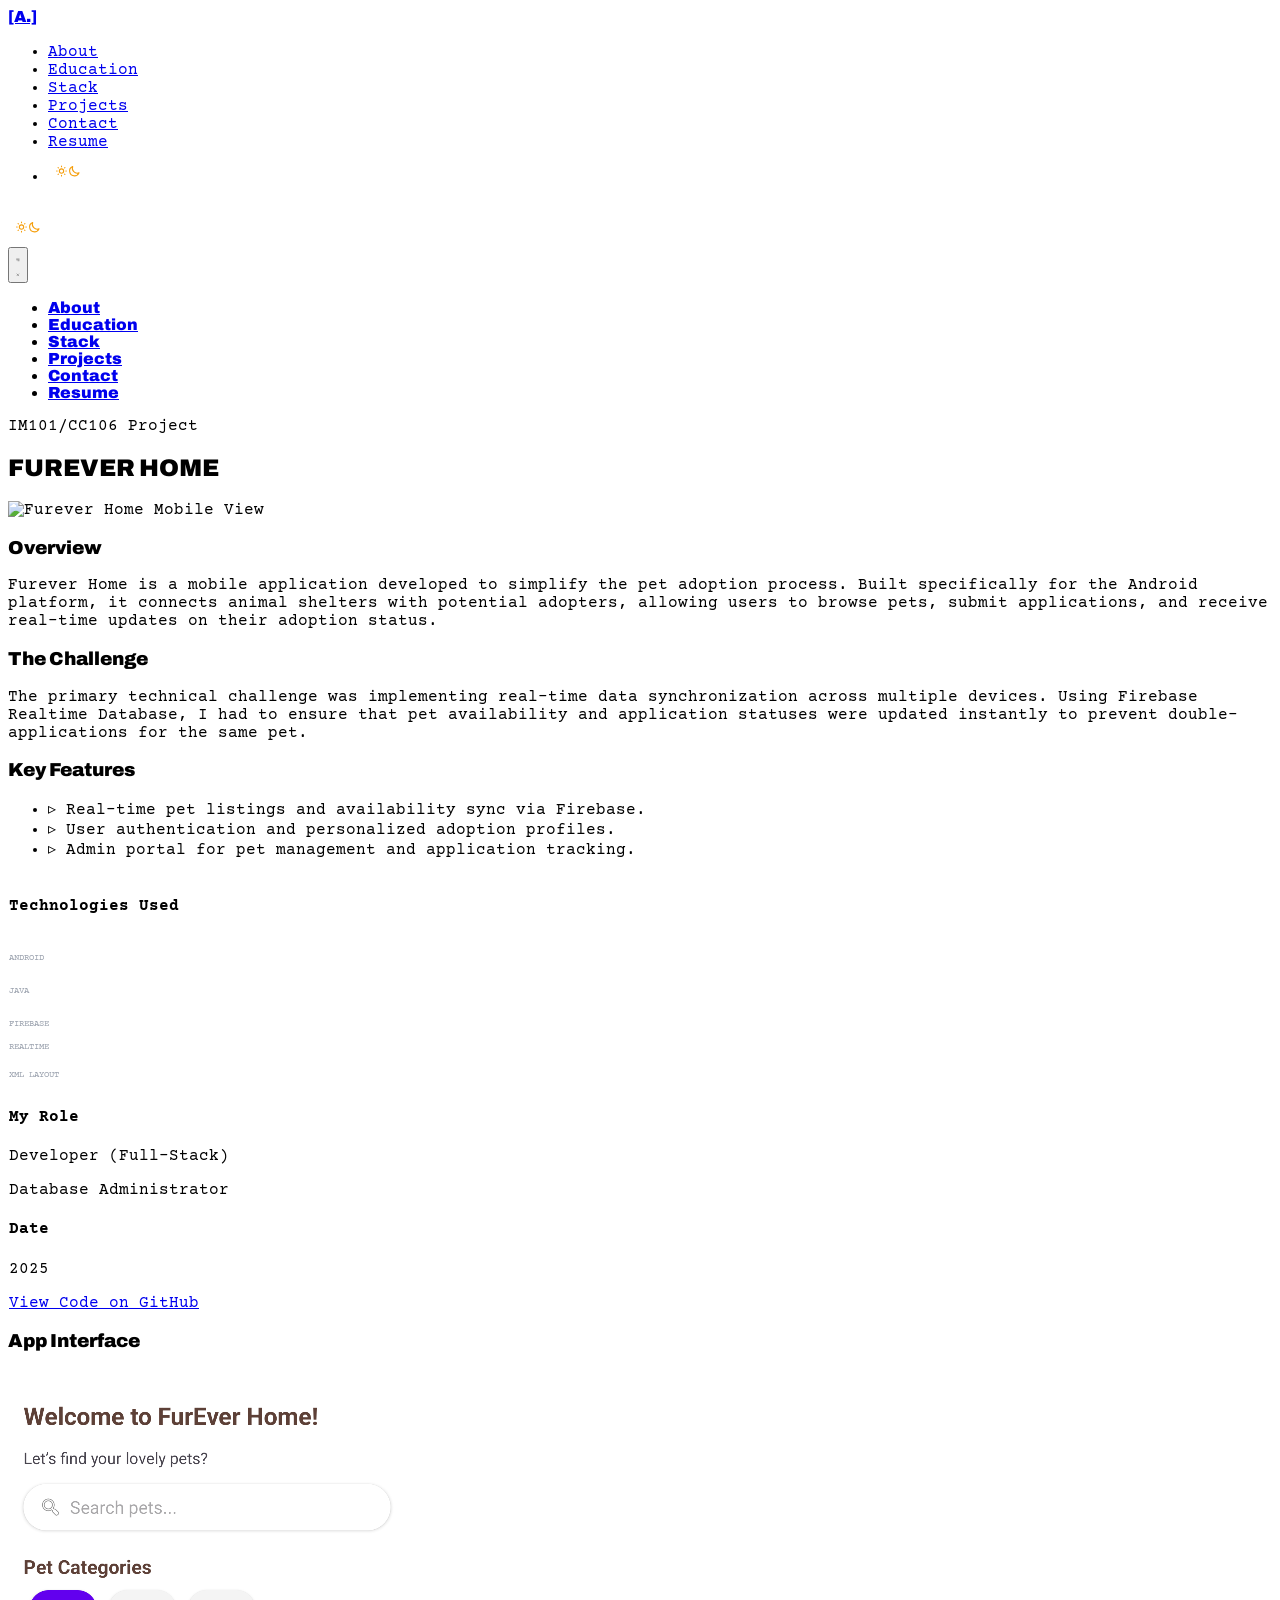
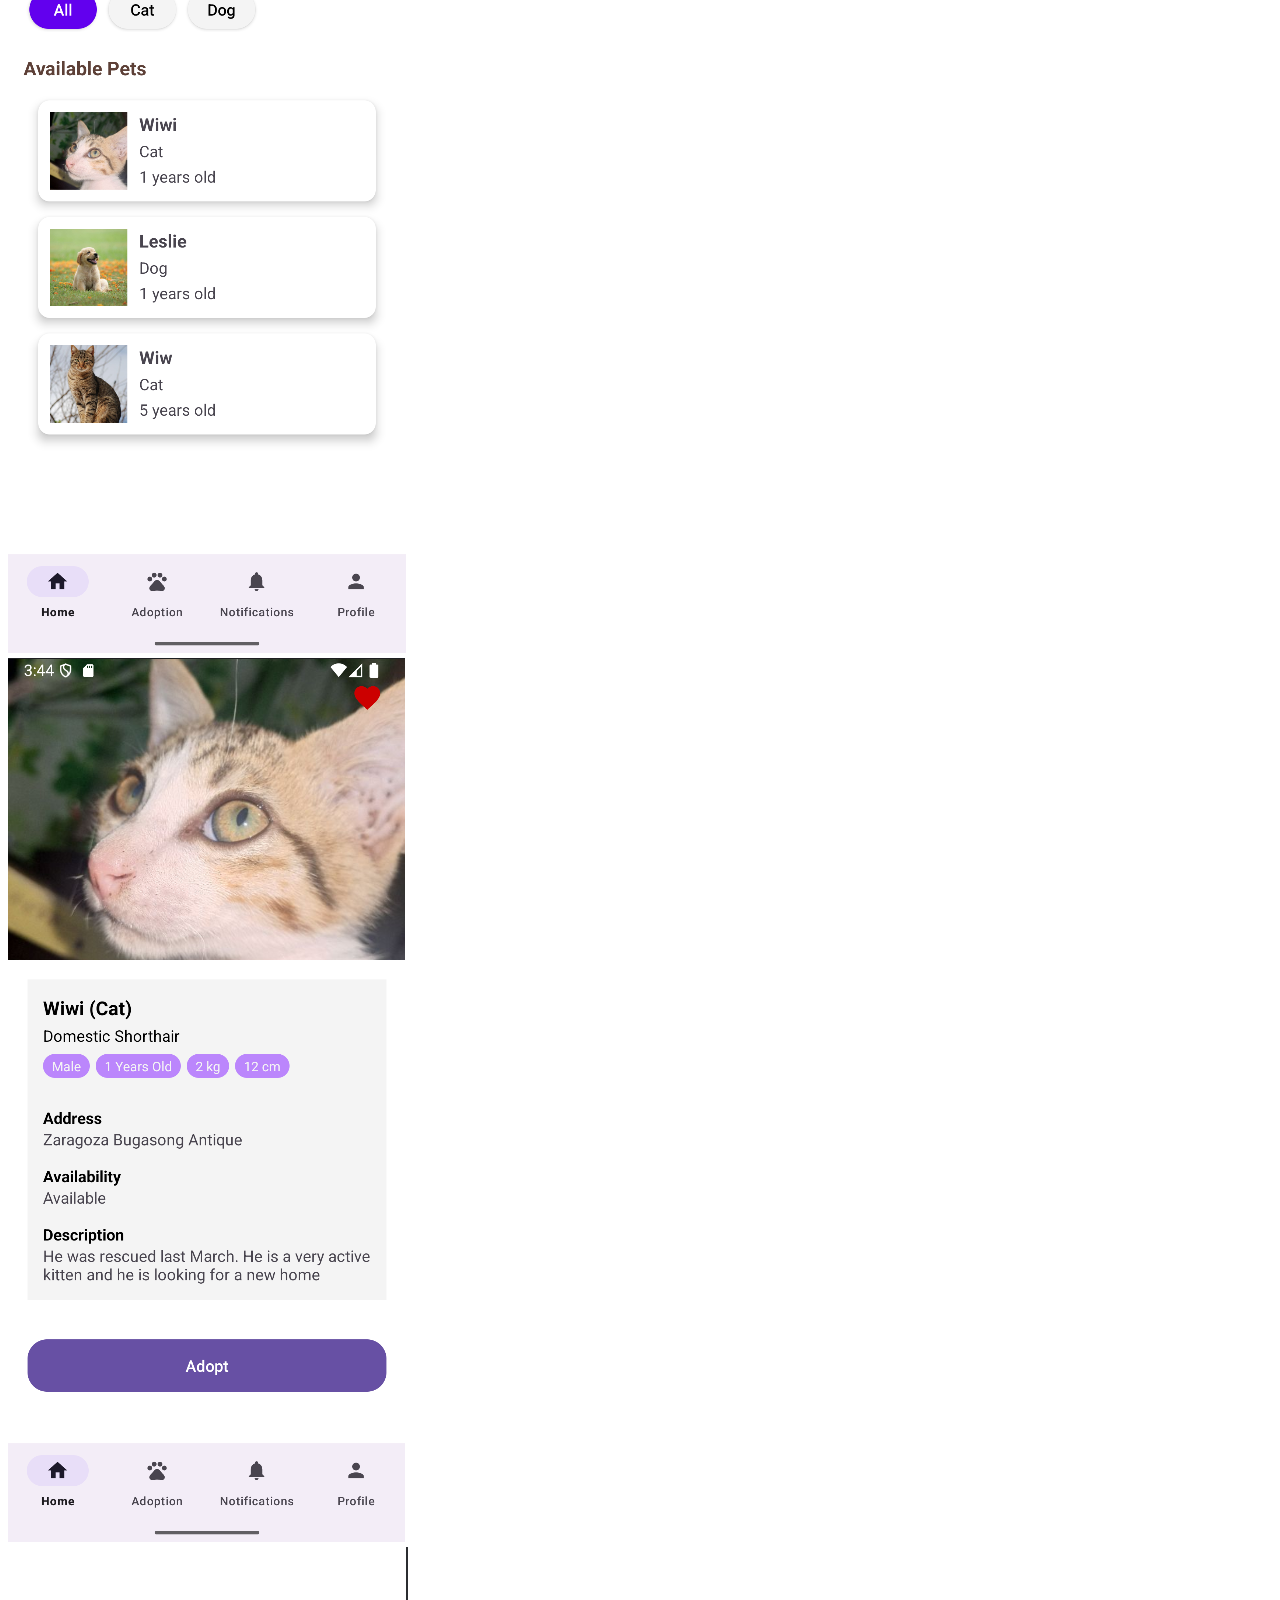
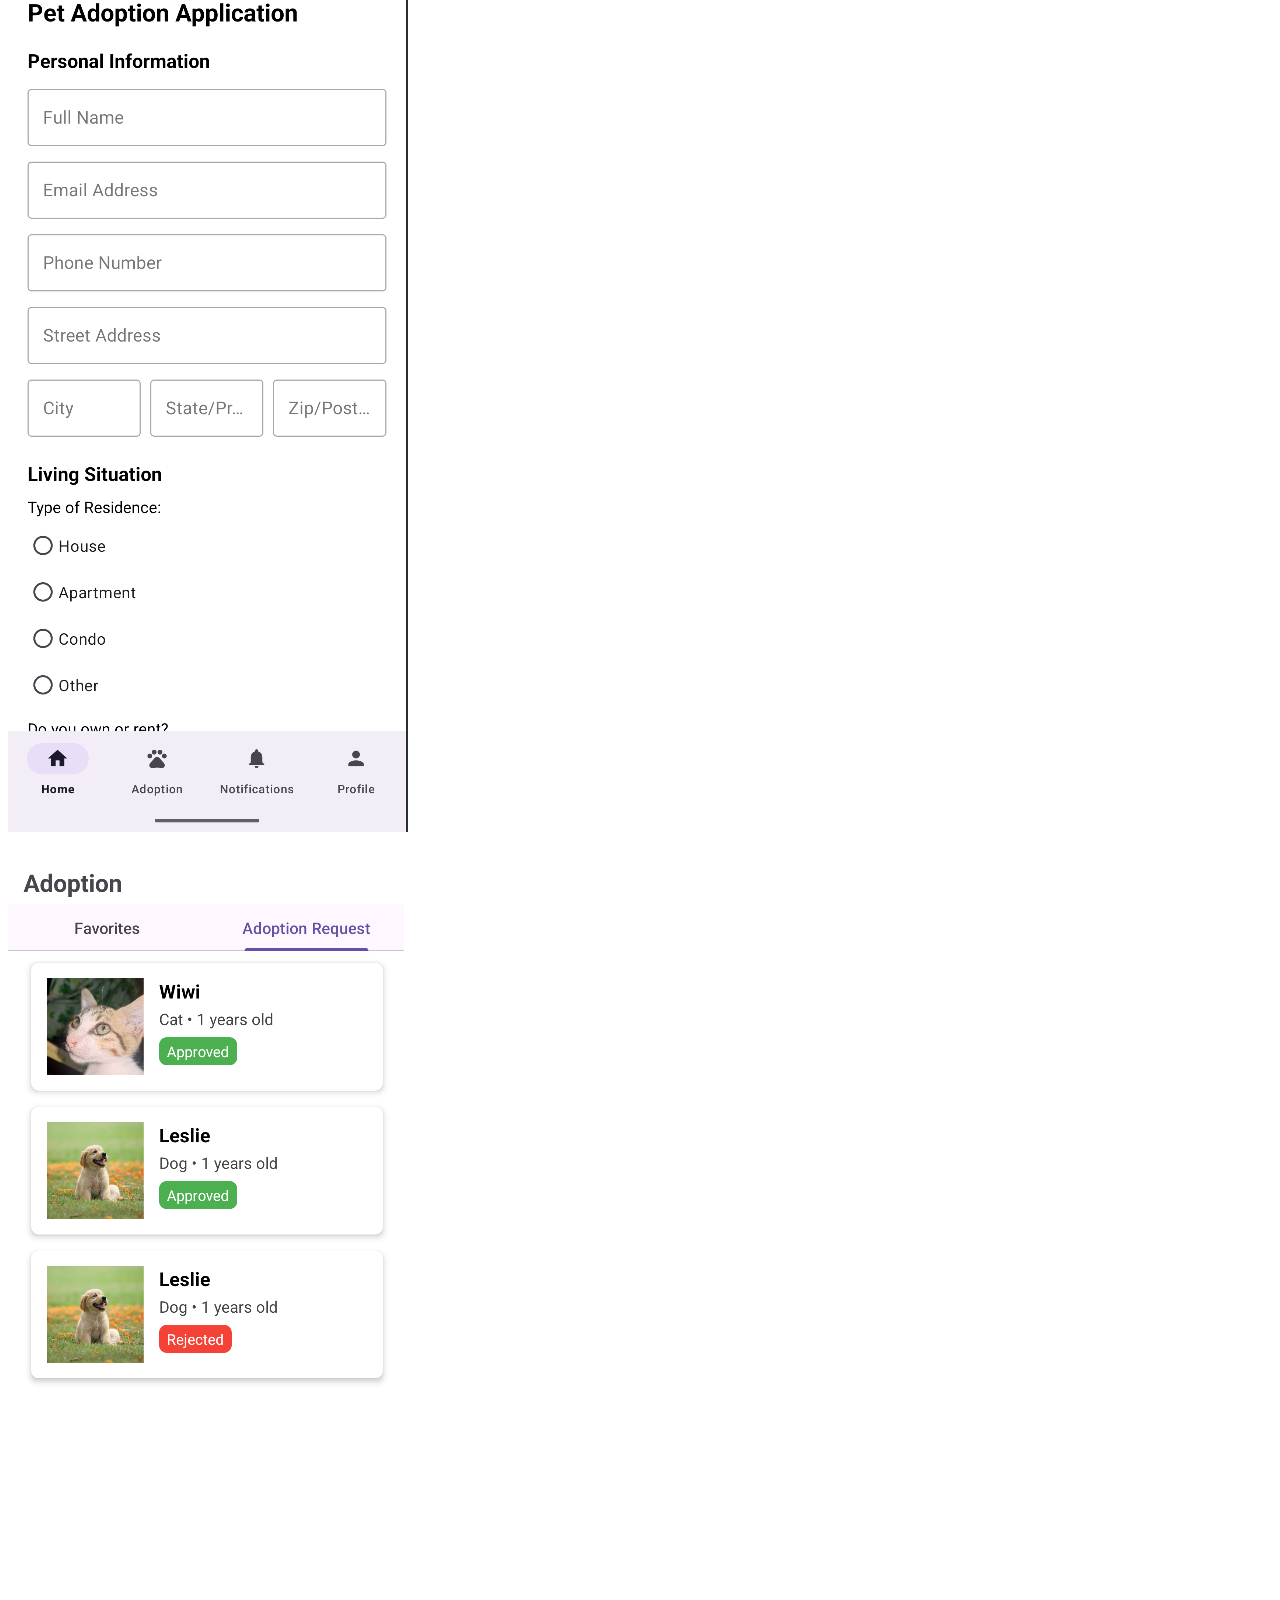
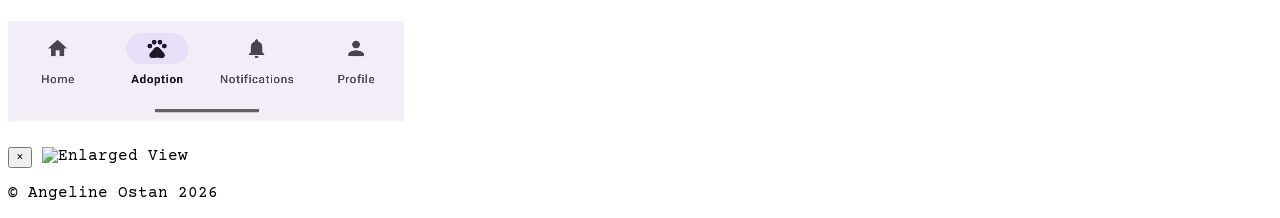
==== project-fureverhome.html @ d10e57a4 "UI Redesign version 2" ====
<!DOCTYPE html>
<html lang="en">

<head>
    <meta charset="UTF-8">
    <meta name="viewport" content="width=device-width, initial-scale=1.0">
    <title>Furever Home | Project Details</title>

    <!-- Tailwind CDN -->
    <script src="https://cdn.jsdelivr.net/npm/@tailwindcss/browser@4"></script>

    <!-- Google Fonts -->
    <link rel="preconnect" href="https://fonts.googleapis.com">
    <link rel="preconnect" href="https://fonts.gstatic.com" crossorigin>
    <link
        href="https://fonts.googleapis.com/css2?family=Archivo:wght@900&family=Courier+Prime:wght@400;700&display=swap"
        rel="stylesheet">

    <!-- Devicon CDN for Tech Icons -->
    <link rel="stylesheet" type='text/css' href="https://cdn.jsdelivr.net/gh/devicons/devicon@latest/devicon.min.css" />

    <style>
        body,
        .courier {
            font-family: 'Courier Prime', monospace;
        }

        h1,
        h2,
        h3,
        .archivo {
            font-family: 'Archivo', sans-serif;
            font-weight: 900;
        }

        html {
            scroll-behavior: smooth;
        }

        /* Tech Icon Logic: Black by default, True Color on Hover */
        .tech-icon {
            font-size: 1.8rem;
            transition: all 0.4s cubic-bezier(0.4, 0, 0.2, 1);
            filter: grayscale(100%) brightness(0);
            opacity: 0.7;
        }

        .group:hover .tech-icon {
            filter: grayscale(0%) brightness(1);
            opacity: 1;
            transform: translateY(-3px);
        }

        .tech-label {
            font-size: 9px;
            color: #9ca3af;
            text-transform: uppercase;
            margin-top: 0.5rem;
            text-align: center;
            line-height: 1.1;
            transition: color 0.3s ease;
        }

        .group:hover .tech-label {
            color: #1f2937;
        }
    </style>

    <!-- Shared Theme -->
    <link rel="stylesheet" href="./css/theme.css">
</head>

<body class="bg-[#0f172a] text-gray-300 antialiased">
    <!-- Navigation -->
    <header id="main-nav" class="w-full fixed top-0 bg-slate-900/80 backdrop-blur-xl z-[100] border-b border-white/5 transition-all duration-300">
        <nav class="py-4">
            <div class="mx-auto flex max-w-screen-xl items-center justify-between px-4">
                <a href="index.html" class="text-2xl font-bold text-amber-500 archivo z-[200]">[A.]</a>
                <div class="hidden md:block">
                    <ul class="flex flex-row space-x-8 items-center text-base text-gray-400">
                        <li><a href="index.html#about" class="hover:text-amber-400 transition duration-300">About</a></li>
                        <li><a href="index.html#education" class="hover:text-amber-400 transition duration-300">Education</a></li>
                        <li><a href="index.html#tech-stack" class="hover:text-amber-400 transition duration-300">Stack</a></li>
                        <li><a href="index.html#projects" class="hover:text-amber-400 transition duration-300">Projects</a></li>
                        <li><a href="index.html#contact" class="hover:text-amber-400 transition duration-300">Contact</a></li>
                        <li>
                            <a href="Ostan_Resume_MULAVESTUDIOS.pdf" target="_blank"
                                class="border-2 px-4 py-2 border-amber-500 rounded-sm text-amber-400 hover:bg-amber-500 hover:text-slate-900 hover:shadow-[0_0_20px_rgba(245,158,11,0.3)] transition-all duration-300 font-bold">
                                Resume
                            </a>
                        </li>
                        <li>
                            <button id="theme-toggle-desktop" class="theme-toggle" aria-label="Toggle theme">
                                <svg id="sun-icon" xmlns="http://www.w3.org/2000/svg" fill="none" viewBox="0 0 24 24" stroke="currentColor" stroke-width="2"><path stroke-linecap="round" stroke-linejoin="round" d="M12 3v1m0 16v1m9-9h-1M4 12H3m15.364 6.364l-.707-.707M6.343 6.343l-.707-.707m12.728 0l-.707.707M6.343 17.657l-.707.707M16 12a4 4 0 11-8 0 4 4 0 018 0z" /></svg>
                                <svg id="moon-icon" class="hidden" xmlns="http://www.w3.org/2000/svg" fill="none" viewBox="0 0 24 24" stroke="currentColor" stroke-width="2"><path stroke-linecap="round" stroke-linejoin="round" d="M20.354 15.354A9 9 0 018.646 3.646 9.003 9.003 0 0012 21a9.003 9.003 0 008.354-5.646z" /></svg>
                            </button>
                        </li>
                    </ul>
                </div>
                <div class="flex items-center gap-3 md:hidden z-[200]">
                    <button id="theme-toggle-mobile" class="theme-toggle" aria-label="Toggle theme">
                        <svg class="sun-icon-m" xmlns="http://www.w3.org/2000/svg" fill="none" viewBox="0 0 24 24" stroke="currentColor" stroke-width="2"><path stroke-linecap="round" stroke-linejoin="round" d="M12 3v1m0 16v1m9-9h-1M4 12H3m15.364 6.364l-.707-.707M6.343 6.343l-.707-.707m12.728 0l-.707.707M6.343 17.657l-.707.707M16 12a4 4 0 11-8 0 4 4 0 018 0z" /></svg>
                        <svg class="moon-icon-m hidden" xmlns="http://www.w3.org/2000/svg" fill="none" viewBox="0 0 24 24" stroke="currentColor" stroke-width="2"><path stroke-linecap="round" stroke-linejoin="round" d="M20.354 15.354A9 9 0 018.646 3.646 9.003 9.003 0 0012 21a9.003 9.003 0 008.354-5.646z" /></svg>
                    </button>
                    <button id="menu-btn" class="text-amber-500 focus:outline-none">
                        <svg id="hamburger-icon" xmlns="http://www.w3.org/2000/svg" class="h-9 w-9" fill="none" viewBox="0 0 24 24" stroke="currentColor"><path stroke-linecap="round" stroke-linejoin="round" stroke-width="2" d="M4 6h16M4 12h16m-7 6h7" /></svg>
                        <svg id="close-icon" xmlns="http://www.w3.org/2000/svg" class="h-9 w-9 hidden" fill="none" viewBox="0 0 24 24" stroke="currentColor"><path stroke-linecap="round" stroke-linejoin="round" stroke-width="2" d="M6 18L18 6M6 6l12 12" /></svg>
                    </button>
                </div>
            </div>
        </nav>
        <div id="mobile-menu"
            class="fixed top-0 left-0 w-full h-screen bg-slate-900 translate-x-full transition-transform duration-500 ease-in-out z-[150] flex flex-col justify-center items-center md:hidden">
            <ul class="flex flex-col space-y-10 items-center text-3xl archivo uppercase tracking-[0.2em] text-center text-gray-300">
                <li><a href="index.html#about" class="mobile-link hover:text-amber-400 transition">About</a></li>
                <li><a href="index.html#education" class="mobile-link hover:text-amber-400 transition">Education</a></li>
                <li><a href="index.html#tech-stack" class="mobile-link hover:text-amber-400 transition">Stack</a></li>
                <li><a href="index.html#projects" class="mobile-link hover:text-amber-400 transition">Projects</a></li>
                <li><a href="index.html#contact" class="mobile-link hover:text-amber-400 transition">Contact</a></li>
                <li class="pt-6">
                    <a href="Ostan_Resume_MULAVESTUDIOS.pdf" target="_blank"
                        class="border-2 px-10 py-4 border-amber-500 rounded-sm text-amber-400 hover:bg-amber-500 hover:text-slate-900 transition font-bold">Resume</a>
                </li>
            </ul>
        </div>
    </header>

    <main class="mx-auto max-w-screen-xl px-4 pt-32 pb-24">

        <!-- Project Hero -->
        <section class="mb-16">

            <p class="text-amber-500 courier mb-2 text-lg uppercase tracking-wider">IM101/CC106 Project</p>
            <h1 class="text-6xl md:text-8xl mb-8 uppercase text-white archivo">FUREVER HOME</h1>

            <!-- Large Featured Image with Phone Frame -->
            <div
                class="w-full aspect-video bg-slate-50 rounded-lg overflow-hidden border border-gray-100 flex items-center justify-center p-8">
                <div
                    class="h-full aspect-[9/19] bg-white rounded-[2.5rem] shadow-2xl border-8 border-gray-900 overflow-hidden relative">
                    <!-- Dynamic Notch -->
                    <div class="absolute top-0 left-1/2 -translate-x-1/2 w-24 h-6 bg-gray-900 rounded-b-xl z-10"></div>
                    <img src="./images/FureverHomeLandingPage1.png" alt="Furever Home Mobile View"
                        class="w-full h-full object-cover">
                </div>
            </div>
        </section>

        <!-- Project Details Grid -->
        <div class="grid md:grid-cols-3 gap-12">

            <!-- Left Column -->
            <div class="md:col-span-2 space-y-8">
                <div>
                    <h3 class="text-2xl mb-4 archivo uppercase text-white">Overview</h3>
                    <p class="text-lg text-gray-400 leading-relaxed">
                        Furever Home is a mobile application developed to simplify the pet adoption process. Built
                        specifically for the Android platform, it connects animal shelters with potential adopters,
                        allowing users to browse pets, submit applications, and receive real-time updates on their
                        adoption status.
                    </p>
                </div>

                <div>
                    <h3 class="text-2xl mb-4 archivo uppercase text-white">The Challenge</h3>
                    <p class="text-lg text-gray-400 leading-relaxed">
                        The primary technical challenge was implementing real-time data synchronization across multiple
                        devices. Using Firebase Realtime Database, I had to ensure that pet availability and application
                        statuses were updated instantly to prevent double-applications for the same pet.
                    </p>
                </div>

                <div>
                    <h3 class="text-2xl mb-4 archivo uppercase text-white">Key Features</h3>
                    <ul class="list-none space-y-3 text-lg text-gray-400">
                        <li class="flex items-start"><span class="text-amber-500 mr-2 courier">▹</span> Real-time pet
                            listings and availability sync via Firebase.</li>
                        <li class="flex items-start"><span class="text-amber-500 mr-2 courier">▹</span> User
                            authentication and personalized adoption profiles.</li>
                        <li class="flex items-start"><span class="text-amber-500 mr-2 courier">▹</span> Admin portal for
                            pet management and application tracking.</li>
                    </ul>
                </div>
            </div>

            <!-- Right Column: Meta Info -->
            <div class="space-y-8 glass rounded-xl p-8 h-fit">
                <div>
                    <h4 class="courier text-sm text-gray-400 uppercase tracking-widest mb-6 font-bold">Technologies Used
                    </h4>

                    <!-- Tech Icons Grid -->
                    <div class="grid grid-cols-4 gap-y-8 gap-x-2">
                        <div class="flex flex-col items-center group cursor-default">
                            <i class="devicon-android-plain tech-icon colored"></i>
                            <span class="tech-label courier">Android</span>
                        </div>
                        <div class="flex flex-col items-center group cursor-default">
                            <i class="devicon-java-plain tech-icon colored"></i>
                            <span class="tech-label courier">Java</span>
                        </div>
                        <div class="flex flex-col items-center group cursor-default">
                            <i class="devicon-firebase-plain tech-icon colored"></i>
                            <span class="tech-label courier font-bold">Firebase<br>Realtime</span>
                        </div>
                        <div class="flex flex-col items-center group cursor-default">
                            <i class="devicon-xml-plain tech-icon colored"></i>
                            <span class="tech-label courier">XML Layout</span>
                        </div>
                    </div>
                </div>

                <div>
                    <h4 class="courier text-sm text-gray-400 uppercase tracking-widest mb-2 font-bold">My Role</h4>
                    <p class="font-bold">Developer (Full-Stack)</p>
                    <p class="font-bold">Database Administrator</p>
                </div>

                <div>
                    <h4 class="courier text-sm text-gray-400 uppercase tracking-widest mb-2 font-bold">Date</h4>
                    <p class="font-bold">2025</p>
                </div>

                <div class="pt-4 space-y-4">
                    <a href="https://github.com/angelineostan/FureverHome" target="_blank"
                        class="block w-full text-center bg-amber-500 text-slate-900 py-4 rounded font-bold hover:bg-amber-400 transition">
                        View Code on GitHub
                    </a>
                </div>
            </div>
        </div>

        <!-- Gallery / Screenshots -->
        <section class="mt-24">
            <h3 class="text-3xl mb-10 archivo uppercase tracking-tight text-white">App Interface</h3>
            <div class="relative overflow-hidden">
                <div id="screenshot-track" class="flex gap-6 transition-transform duration-500 ease-in-out">
                    <!-- Mobile Screen 1 -->
                    <div
                        class="w-[calc(50%-0.75rem)] md:w-[calc(25%-1.125rem)] aspect-[9/19] rounded-[2rem] border-4 border-gray-900 overflow-hidden flex-shrink-0 bg-gray-100 cursor-pointer group/img shadow-lg">
                        <img src="./images/FureverHomeHome.png" alt="Home"
                            class="gallery-img w-full h-full object-cover transition-transform duration-300 group-hover/img:scale-105">
                    </div>
                    <!-- Mobile Screen 2 -->
                    <div
                        class="w-[calc(50%-0.75rem)] md:w-[calc(25%-1.125rem)] aspect-[9/19] rounded-[2rem] border-4 border-gray-900 overflow-hidden flex-shrink-0 bg-gray-100 cursor-pointer group/img shadow-lg">
                        <img src="./images/FureverHomePetContent.png" alt="Pet List"
                            class="gallery-img w-full h-full object-cover transition-transform duration-300 group-hover/img:scale-105">
                    </div>
                    <!-- Mobile Screen 3 -->
                    <div
                        class="w-[calc(50%-0.75rem)] md:w-[calc(25%-1.125rem)] aspect-[9/19] rounded-[2rem] border-4 border-gray-900 overflow-hidden flex-shrink-0 bg-gray-100 cursor-pointer group/img shadow-lg">
                        <img src="./images/FureverHomeApplicationForm.png" alt="Form"
                            class="gallery-img w-full h-full object-cover transition-transform duration-300 group-hover/img:scale-105">
                    </div>
                    <!-- Mobile Screen 4 -->
                    <div
                        class="w-[calc(50%-0.75rem)] md:w-[calc(25%-1.125rem)] aspect-[9/19] rounded-[2rem] border-4 border-gray-900 overflow-hidden flex-shrink-0 bg-gray-100 cursor-pointer group/img shadow-lg">
                        <img src="./images/FurEverHomeAdoptionReq.png" alt="Status"
                            class="gallery-img w-full h-full object-cover transition-transform duration-300 group-hover/img:scale-105">
                    </div>
                </div>

                <!-- Carousel Navigation -->
                <button id="btnNext"
                    class="absolute right-0 top-1/2 -translate-y-1/2 bg-amber-500 text-white w-10 h-10 rounded-full shadow-xl flex items-center justify-center z-10">
                    <svg xmlns="http://www.w3.org/2000/svg" class="h-6 w-6" fill="none" viewBox="0 0 24 24"
                        stroke="currentColor">
                        <path stroke-linecap="round" stroke-linejoin="round" stroke-width="3" d="M9 5l7 7-7 7" />
                    </svg>
                </button>
                <button id="btnPrev"
                    class="absolute left-0 top-1/2 -translate-y-1/2 bg-white border border-gray-200 text-amber-600 w-10 h-10 rounded-full shadow-xl flex items-center justify-center z-10 opacity-0 pointer-events-none transition-all">
                    <svg xmlns="http://www.w3.org/2000/svg" class="h-6 w-6" fill="none" viewBox="0 0 24 24"
                        stroke="currentColor">
                        <path stroke-linecap="round" stroke-linejoin="round" stroke-width="3" d="M15 19l-7-7 7-7" />
                    </svg>
                </button>
            </div>
        </section>

        <!-- Lightbox Modal (Optimized for Mobile Screenshots) -->
        <div id="lightbox"
            class="fixed inset-0 z-[100] hidden backdrop-blur-lg flex items-center justify-center p-4 bg-black/10 cursor-zoom-out">
            <button
                class="absolute top-10 right-10 text-white text-5xl courier hover:text-amber-500 transition-colors">&times;</button>

            <!-- max-h-[90vh] ensures vertical mobile screens fit perfectly -->
            <img id="lightbox-img" src="" class="max-h-[90vh] w-auto rounded-[2rem] shadow-2xl border-4 border-white/20"
                alt="Enlarged View">
        </div>

    </main>

    <footer class="py-12 border-t border-white/5 text-center courier text-gray-600">
        <p>&copy; Angeline Ostan 2026 </p>
    </footer>

    <!-- Updated Script -->
    <script>
        // --- Carousel Logic ---
        const track = document.getElementById('screenshot-track');
        const btnNext = document.getElementById('btnNext');
        const btnPrev = document.getElementById('btnPrev');
        let index = 0;

        function updateSlider() {
            const itemWidth = track.children[0].offsetWidth;
            const gap = 24; // Updated gap to 24px (gap-6)
            const moveDistance = index * (itemWidth + gap);
            track.style.transform = `translateX(-${moveDistance}px)`;

            // Updated: Show 4 items on desktop (>=768px), 2 items on mobile
            const visibleItems = window.innerWidth >= 768 ? 4 : 2;

            btnNext.style.opacity = index >= track.children.length - visibleItems ? "0" : "1";
            btnNext.style.pointerEvents = index >= track.children.length - visibleItems ? "none" : "auto";
            btnPrev.style.opacity = index > 0 ? "1" : "0";
            btnPrev.style.pointerEvents = index > 0 ? "auto" : "none";
        }

        btnNext.addEventListener('click', () => { index++; updateSlider(); });
        btnPrev.addEventListener('click', () => { index--; updateSlider(); });
        window.addEventListener('resize', updateSlider);


        // --- Lightbox Logic ---
        const lightbox = document.getElementById('lightbox');
        const lightboxImg = document.getElementById('lightbox-img');
        const galleryImgs = document.querySelectorAll('.gallery-img');

        galleryImgs.forEach(img => {
            img.addEventListener('click', () => {
                lightboxImg.src = img.src;
                lightbox.classList.remove('hidden');
                document.body.style.overflow = 'hidden';
            });
        });

        lightbox.addEventListener('click', () => {
            lightbox.classList.add('hidden');
            document.body.style.overflow = 'auto';
        });

        document.addEventListener('keydown', (e) => {
            if (e.key === "Escape") {
                lightbox.classList.add('hidden');
                document.body.style.overflow = 'auto';
            }
        });

        // Initialize slider state
        updateSlider();
    </script>

    <script src="./javascript/mobile-nav.js"></script>

    <script src="./javascript/theme-toggle.js"></script>
</body>

</html>
---- css/theme.css ----
/* ══════════════════════════════════════════ */
/*  SHARED THEME — Dark Mode Base + Light    */
/* ══════════════════════════════════════════ */

/* ── Custom Scrollbar ── */
::-webkit-scrollbar { width: 8px; }
::-webkit-scrollbar-track { background: #0f172a; }
::-webkit-scrollbar-thumb { background: #f59e0b33; border-radius: 999px; }
::-webkit-scrollbar-thumb:hover { background: #f59e0b66; }

/* ── Glass Card ── */
.glass {
    background: rgba(255, 255, 255, 0.04);
    backdrop-filter: blur(16px);
    -webkit-backdrop-filter: blur(16px);
    border: 1px solid rgba(255, 255, 255, 0.08);
}
.glass-amber {
    background: rgba(245, 158, 11, 0.06);
    backdrop-filter: blur(16px);
    -webkit-backdrop-filter: blur(16px);
    border: 1px solid rgba(245, 158, 11, 0.15);
}

/* ── Icon Glow on Hover ── */
.icon-glow:hover {
    filter: drop-shadow(0 0 8px currentColor);
}

/* ── Theme Toggle Button ── */
.theme-toggle {
    width: 40px;
    height: 40px;
    border-radius: 50%;
    display: flex;
    align-items: center;
    justify-content: center;
    cursor: pointer;
    transition: all 0.3s ease;
    border: 1px solid rgba(255,255,255,0.1);
    background: rgba(255,255,255,0.05);
    color: #f59e0b;
}
.theme-toggle:hover {
    background: rgba(245,158,11,0.15);
    border-color: rgba(245,158,11,0.3);
    transform: rotate(15deg);
}
.theme-toggle svg { width: 20px; height: 20px; }

/* ── Nav Shrink on Scroll ── */
.nav-scrolled {
    padding-top: 0.5rem !important;
    padding-bottom: 0.5rem !important;
}

/* ── Smooth Theme Transition ── */
body, body *, header, header * {
    transition-property: background-color, color, border-color, box-shadow, opacity;
    transition-duration: 0.35s;
    transition-timing-function: ease;
}

/* ══════════════════════════════════════════ */
/*         LIGHT MODE OVERRIDES              */
/* ══════════════════════════════════════════ */
body.light {
    background-color: #ffffff !important;
    color: #374151 !important;
}

/* Scrollbar */
body.light::-webkit-scrollbar-track { background: #f9fafb; }

/* Nav */
body.light #main-nav {
    background: rgba(255,255,255,0.85) !important;
    border-bottom-color: rgba(0,0,0,0.06) !important;
}
body.light #main-nav ul { color: #6b7280; }
body.light #main-nav a:hover { color: #d97706 !important; }
body.light #main-nav .text-amber-500 { color: #d97706; }

/* Mobile menu */
body.light #mobile-menu { background: #ffffff !important; }
body.light #mobile-menu ul { color: #374151 !important; }

/* Theme toggle in light mode */
body.light .theme-toggle {
    border-color: rgba(0,0,0,0.1);
    background: rgba(0,0,0,0.04);
    color: #d97706;
}
body.light .theme-toggle:hover {
    background: rgba(245,158,11,0.1);
}

/* Glass cards → light glass */
body.light .glass {
    background: rgba(0, 0, 0, 0.02) !important;
    border-color: rgba(0, 0, 0, 0.08) !important;
}
body.light .glass:hover {
    border-color: rgba(245,158,11,0.3) !important;
}
body.light .glass-amber {
    background: rgba(245, 158, 11, 0.04) !important;
    border-color: rgba(245, 158, 11, 0.12) !important;
}

/* Headings & Text */
body.light h1, body.light h2, body.light h3, body.light h4 {
    color: #1e293b;
}
body.light .text-white { color: #1e293b !important; }
body.light .text-gray-300 { color: #4b5563 !important; }
body.light .text-gray-400 { color: #6b7280 !important; }
body.light .text-gray-500 { color: #9ca3af !important; }
body.light .text-gray-600 { color: #4b5563 !important; }

/* Section lines */
body.light h3 .bg-white\/10 { background-color: rgba(0,0,0,0.08) !important; }

/* Backgrounds */
body.light .bg-gray-50,
body.light .bg-slate-800 { background-color: #f9fafb !important; }
body.light .bg-white\/5 { background: rgba(0,0,0,0.05) !important; }

/* Borders */
body.light .border-white\/5 { border-color: rgba(0,0,0,0.06) !important; }
body.light .border-gray-200 { border-color: #e5e7eb !important; }

/* Amber accents stay */
body.light .text-amber-500 { color: #d97706 !important; }
body.light .text-amber-400 { color: #d97706 !important; }
body.light .text-amber-600 { color: #d97706 !important; }

/* CTA buttons */
body.light a.border-amber-500 { color: #d97706; }
body.light a.border-amber-500:hover { background-color: #f59e0b; color: #ffffff !important; }

/* GitHub / dark buttons */
body.light .bg-gray-900 { background-color: #1e293b !important; }

/* Footer */
body.light footer { border-top-color: rgba(0,0,0,0.06) !important; color: #9ca3af !important; }

/* ── Project Detail Pages ── */
/* Tech icons in dark mode: white instead of black */
body:not(.light) .tech-icon {
    filter: grayscale(100%) brightness(3) !important;
    opacity: 0.5;
}
body:not(.light) .group:hover .tech-icon {
    filter: grayscale(0%) brightness(1) !important;
    opacity: 1;
}
body:not(.light) .group:hover .tech-label {
    color: #d1d5db !important;
}

/* Project table rows */
body:not(.light) .project-row:hover {
    background-color: rgba(245, 158, 11, 0.06) !important;
}
body.light .project-row:hover {
    background-color: rgba(245, 158, 11, 0.04);
}

/* Image containers in dark mode */
body:not(.light) .bg-gray-100 {
    background-color: rgba(255,255,255,0.05) !important;
}
body:not(.light) .border-gray-200 {
    border-color: rgba(255,255,255,0.1) !important;
}
body:not(.light) .border-gray-100 {
    border-color: rgba(255,255,255,0.05) !important;
}
body:not(.light) .border-gray-50 {
    border-color: rgba(255,255,255,0.04) !important;
}

/* Gallery prev button in dark */
body:not(.light) #btnPrev {
    background-color: rgba(15,23,42,0.9) !important;
    border-color: rgba(255,255,255,0.1) !important;
    color: #f59e0b !important;
}
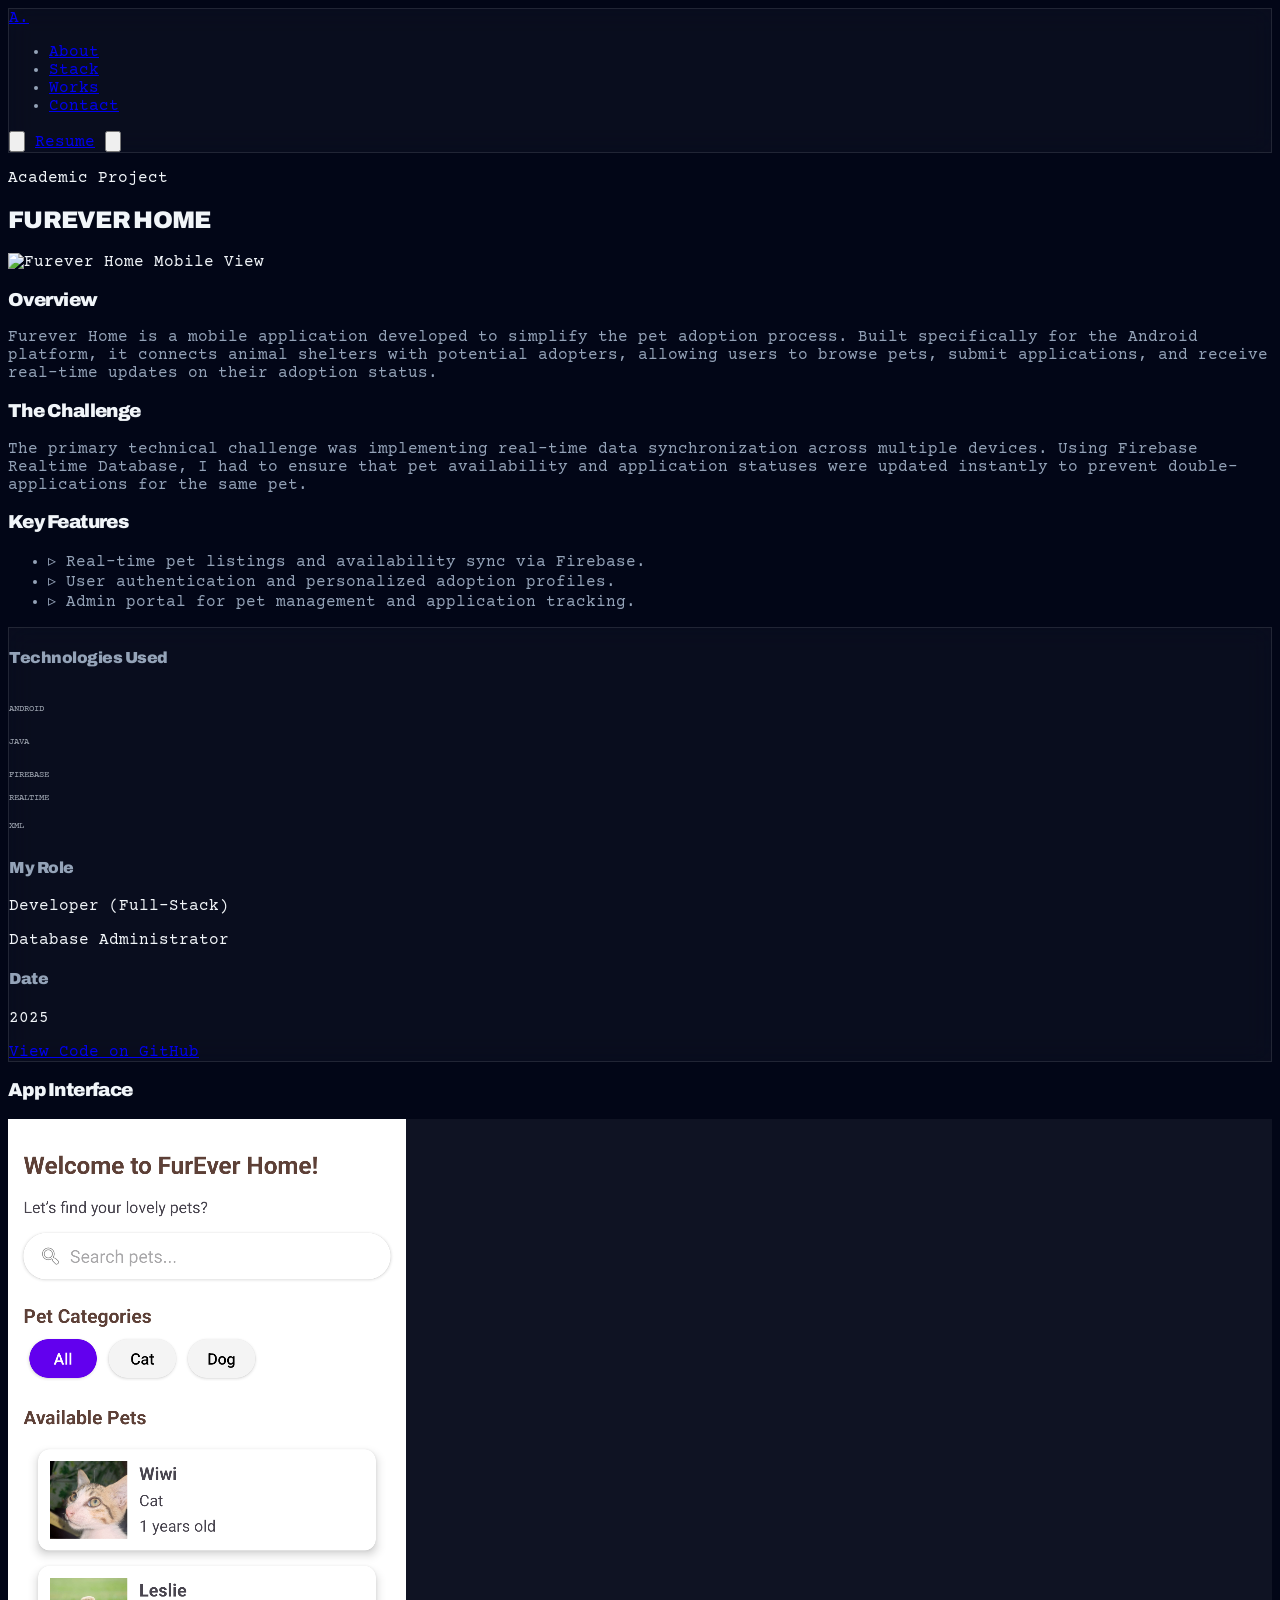
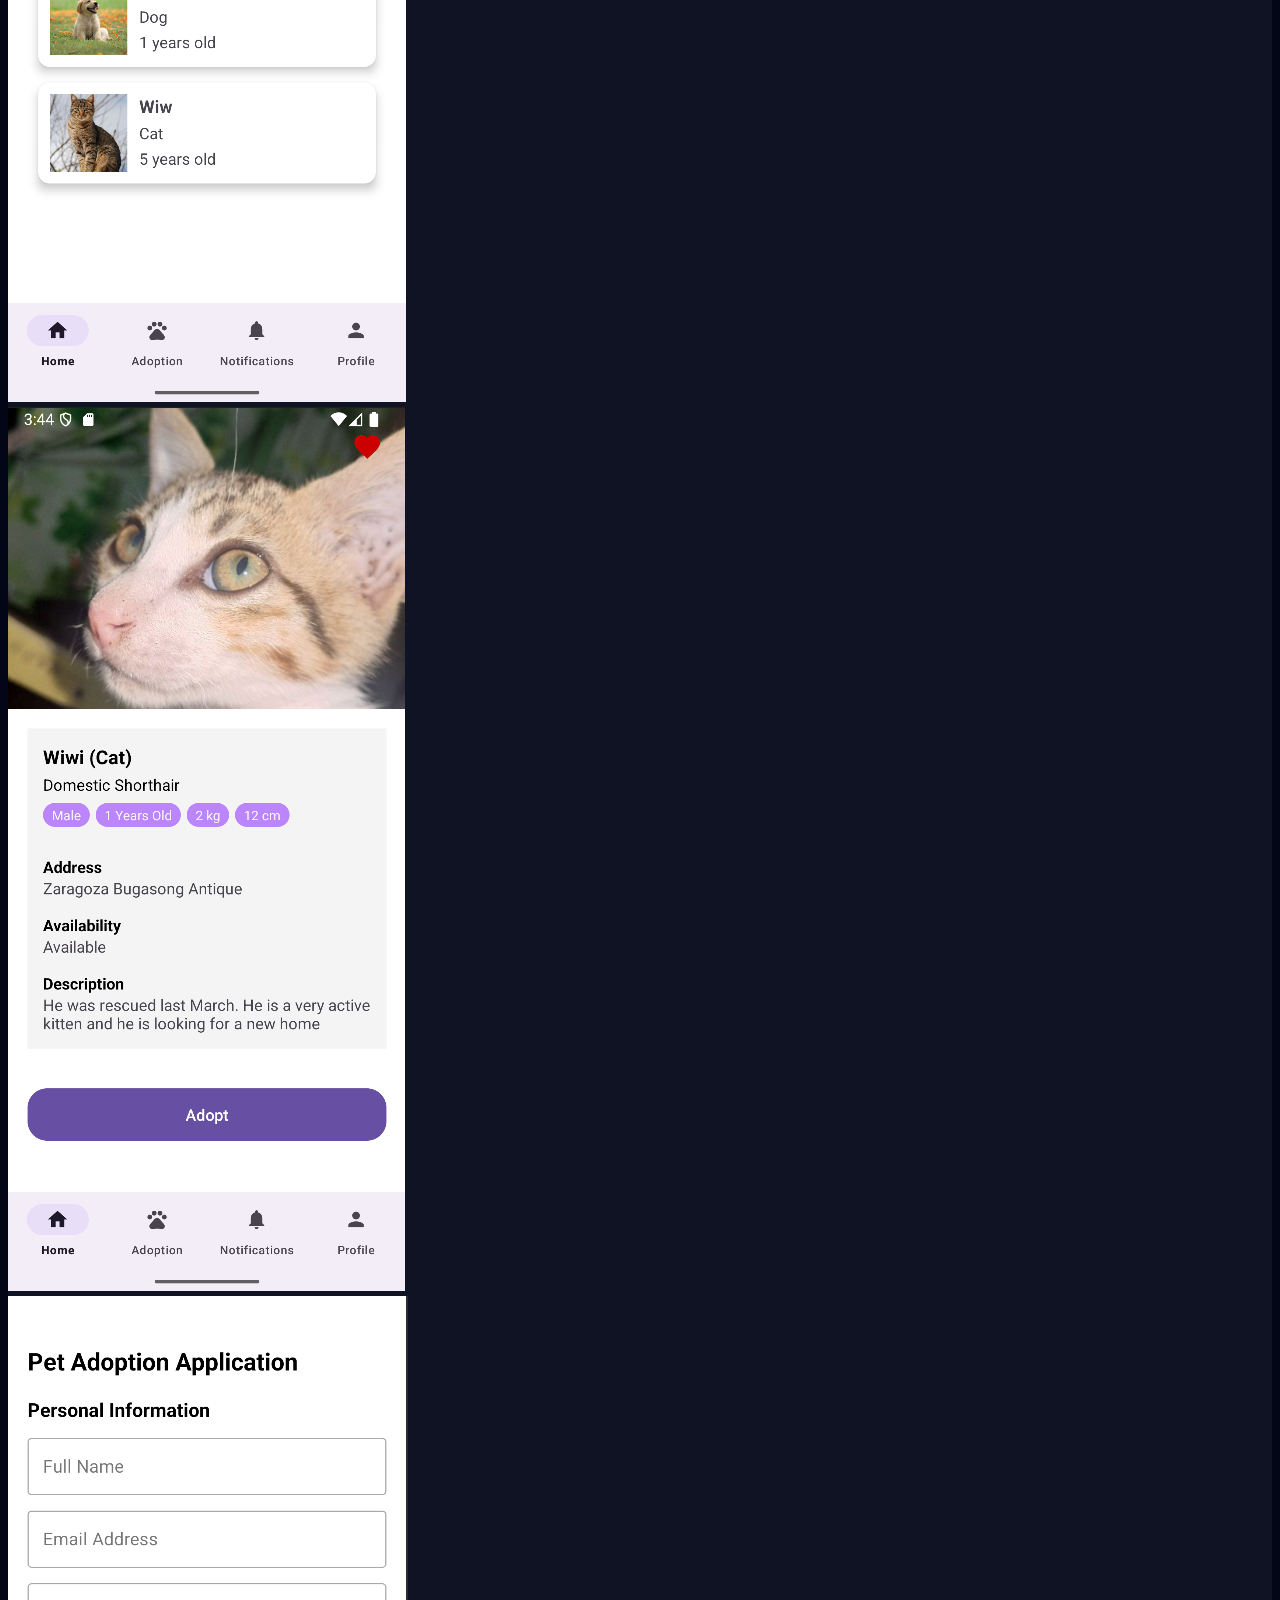
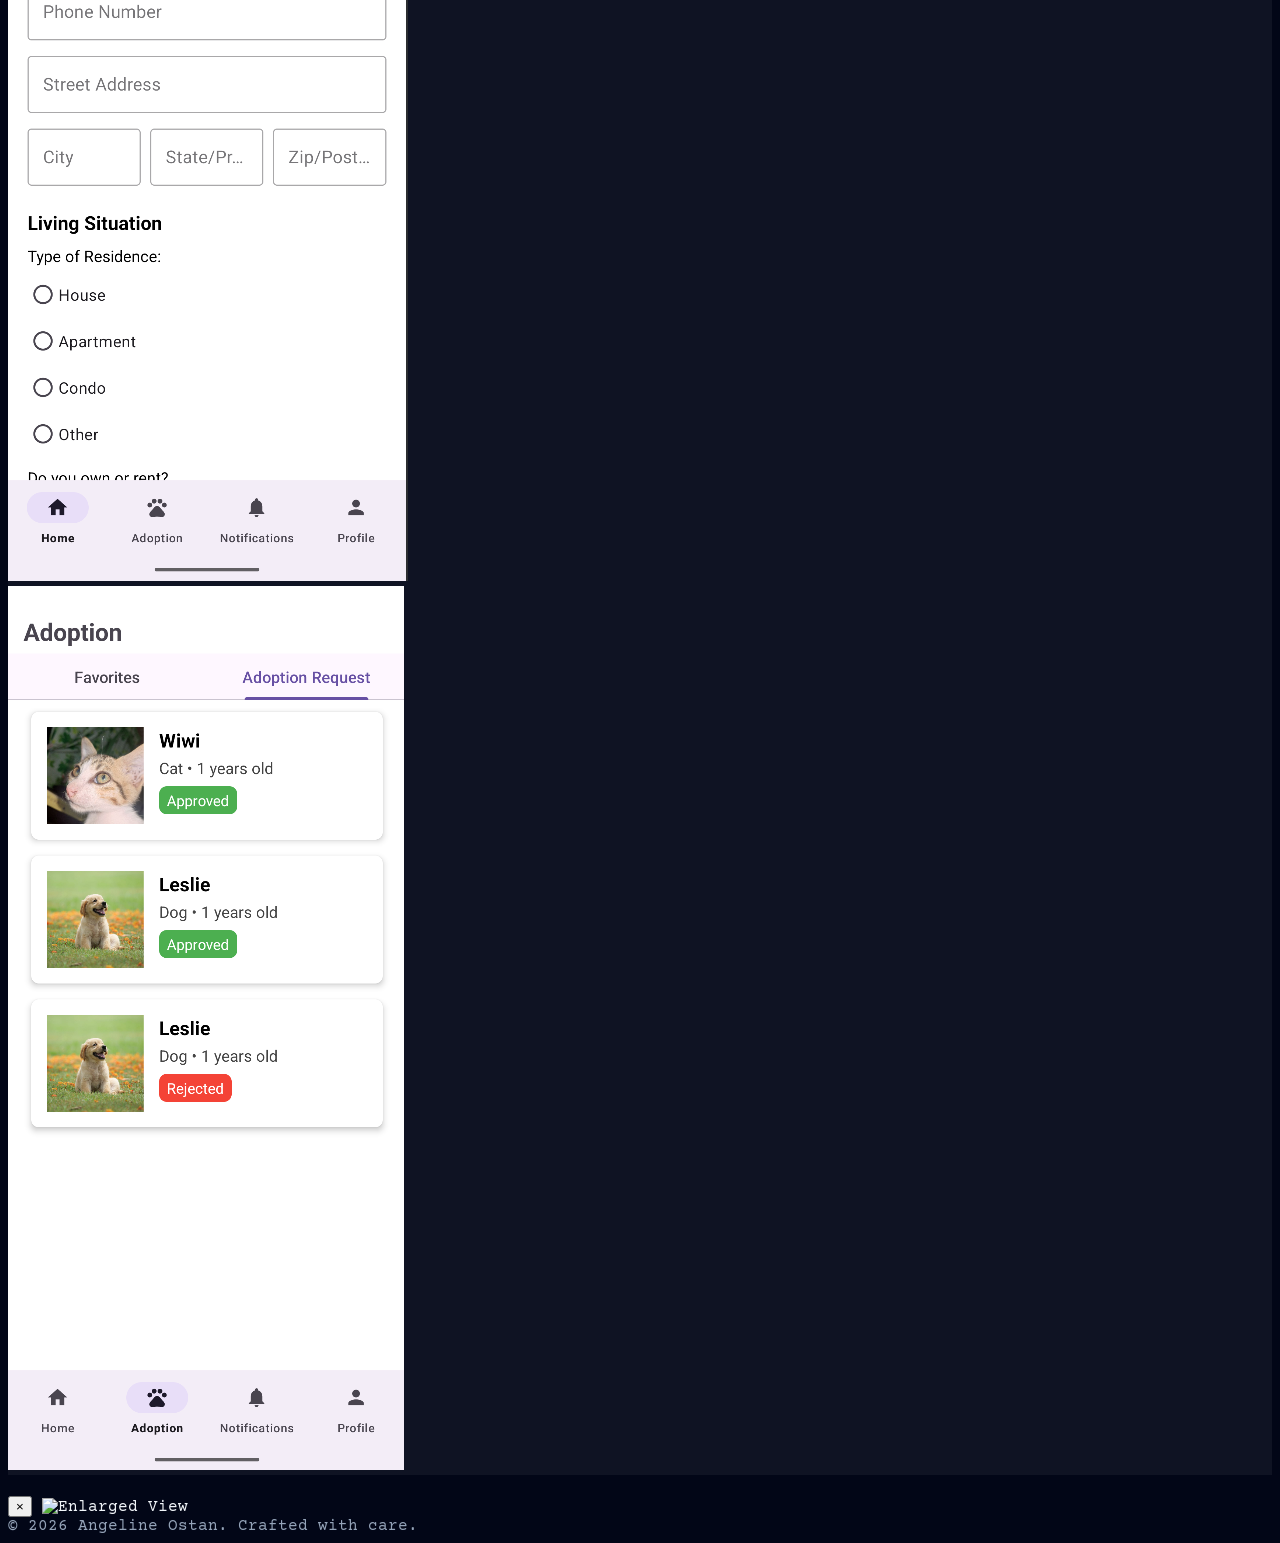
==== commit a5bba6d0: "Refactor CSS animations and fix theme persistence" ====
--- a/project-fureverhome.html
+++ b/project-fureverhome.html
@@ -1,361 +1,318 @@
-<!DOCTYPE html>
-<html lang="en">
-
-<head>
-    <meta charset="UTF-8">
-    <meta name="viewport" content="width=device-width, initial-scale=1.0">
-    <title>Furever Home | Project Details</title>
-
-    <!-- Tailwind CDN -->
-    <script src="https://cdn.jsdelivr.net/npm/@tailwindcss/browser@4"></script>
-
-    <!-- Google Fonts -->
-    <link rel="preconnect" href="https://fonts.googleapis.com">
-    <link rel="preconnect" href="https://fonts.gstatic.com" crossorigin>
-    <link
-        href="https://fonts.googleapis.com/css2?family=Archivo:wght@900&family=Courier+Prime:wght@400;700&display=swap"
-        rel="stylesheet">
-
-    <!-- Devicon CDN for Tech Icons -->
-    <link rel="stylesheet" type='text/css' href="https://cdn.jsdelivr.net/gh/devicons/devicon@latest/devicon.min.css" />
-
-    <style>
-        body,
-        .courier {
-            font-family: 'Courier Prime', monospace;
-        }
-
-        h1,
-        h2,
-        h3,
-        .archivo {
-            font-family: 'Archivo', sans-serif;
-            font-weight: 900;
-        }
-
-        html {
-            scroll-behavior: smooth;
-        }
-
-        /* Tech Icon Logic: Black by default, True Color on Hover */
-        .tech-icon {
-            font-size: 1.8rem;
-            transition: all 0.4s cubic-bezier(0.4, 0, 0.2, 1);
-            filter: grayscale(100%) brightness(0);
-            opacity: 0.7;
-        }
-
-        .group:hover .tech-icon {
-            filter: grayscale(0%) brightness(1);
-            opacity: 1;
-            transform: translateY(-3px);
-        }
-
-        .tech-label {
-            font-size: 9px;
-            color: #9ca3af;
-            text-transform: uppercase;
-            margin-top: 0.5rem;
-            text-align: center;
-            line-height: 1.1;
-            transition: color 0.3s ease;
-        }
-
-        .group:hover .tech-label {
-            color: #1f2937;
-        }
-    </style>
-
-    <!-- Shared Theme -->
-    <link rel="stylesheet" href="./css/theme.css">
-</head>
-
-<body class="bg-[#0f172a] text-gray-300 antialiased">
-    <!-- Navigation -->
-    <header id="main-nav" class="w-full fixed top-0 bg-slate-900/80 backdrop-blur-xl z-[100] border-b border-white/5 transition-all duration-300">
-        <nav class="py-4">
-            <div class="mx-auto flex max-w-screen-xl items-center justify-between px-4">
-                <a href="index.html" class="text-2xl font-bold text-amber-500 archivo z-[200]">[A.]</a>
-                <div class="hidden md:block">
-                    <ul class="flex flex-row space-x-8 items-center text-base text-gray-400">
-                        <li><a href="index.html#about" class="hover:text-amber-400 transition duration-300">About</a></li>
-                        <li><a href="index.html#education" class="hover:text-amber-400 transition duration-300">Education</a></li>
-                        <li><a href="index.html#tech-stack" class="hover:text-amber-400 transition duration-300">Stack</a></li>
-                        <li><a href="index.html#projects" class="hover:text-amber-400 transition duration-300">Projects</a></li>
-                        <li><a href="index.html#contact" class="hover:text-amber-400 transition duration-300">Contact</a></li>
-                        <li>
-                            <a href="Ostan_Resume_MULAVESTUDIOS.pdf" target="_blank"
-                                class="border-2 px-4 py-2 border-amber-500 rounded-sm text-amber-400 hover:bg-amber-500 hover:text-slate-900 hover:shadow-[0_0_20px_rgba(245,158,11,0.3)] transition-all duration-300 font-bold">
-                                Resume
-                            </a>
-                        </li>
-                        <li>
-                            <button id="theme-toggle-desktop" class="theme-toggle" aria-label="Toggle theme">
-                                <svg id="sun-icon" xmlns="http://www.w3.org/2000/svg" fill="none" viewBox="0 0 24 24" stroke="currentColor" stroke-width="2"><path stroke-linecap="round" stroke-linejoin="round" d="M12 3v1m0 16v1m9-9h-1M4 12H3m15.364 6.364l-.707-.707M6.343 6.343l-.707-.707m12.728 0l-.707.707M6.343 17.657l-.707.707M16 12a4 4 0 11-8 0 4 4 0 018 0z" /></svg>
-                                <svg id="moon-icon" class="hidden" xmlns="http://www.w3.org/2000/svg" fill="none" viewBox="0 0 24 24" stroke="currentColor" stroke-width="2"><path stroke-linecap="round" stroke-linejoin="round" d="M20.354 15.354A9 9 0 018.646 3.646 9.003 9.003 0 0012 21a9.003 9.003 0 008.354-5.646z" /></svg>
-                            </button>
-                        </li>
-                    </ul>
-                </div>
-                <div class="flex items-center gap-3 md:hidden z-[200]">
-                    <button id="theme-toggle-mobile" class="theme-toggle" aria-label="Toggle theme">
-                        <svg class="sun-icon-m" xmlns="http://www.w3.org/2000/svg" fill="none" viewBox="0 0 24 24" stroke="currentColor" stroke-width="2"><path stroke-linecap="round" stroke-linejoin="round" d="M12 3v1m0 16v1m9-9h-1M4 12H3m15.364 6.364l-.707-.707M6.343 6.343l-.707-.707m12.728 0l-.707.707M6.343 17.657l-.707.707M16 12a4 4 0 11-8 0 4 4 0 018 0z" /></svg>
-                        <svg class="moon-icon-m hidden" xmlns="http://www.w3.org/2000/svg" fill="none" viewBox="0 0 24 24" stroke="currentColor" stroke-width="2"><path stroke-linecap="round" stroke-linejoin="round" d="M20.354 15.354A9 9 0 018.646 3.646 9.003 9.003 0 0012 21a9.003 9.003 0 008.354-5.646z" /></svg>
-                    </button>
-                    <button id="menu-btn" class="text-amber-500 focus:outline-none">
-                        <svg id="hamburger-icon" xmlns="http://www.w3.org/2000/svg" class="h-9 w-9" fill="none" viewBox="0 0 24 24" stroke="currentColor"><path stroke-linecap="round" stroke-linejoin="round" stroke-width="2" d="M4 6h16M4 12h16m-7 6h7" /></svg>
-                        <svg id="close-icon" xmlns="http://www.w3.org/2000/svg" class="h-9 w-9 hidden" fill="none" viewBox="0 0 24 24" stroke="currentColor"><path stroke-linecap="round" stroke-linejoin="round" stroke-width="2" d="M6 18L18 6M6 6l12 12" /></svg>
-                    </button>
-                </div>
-            </div>
-        </nav>
-        <div id="mobile-menu"
-            class="fixed top-0 left-0 w-full h-screen bg-slate-900 translate-x-full transition-transform duration-500 ease-in-out z-[150] flex flex-col justify-center items-center md:hidden">
-            <ul class="flex flex-col space-y-10 items-center text-3xl archivo uppercase tracking-[0.2em] text-center text-gray-300">
-                <li><a href="index.html#about" class="mobile-link hover:text-amber-400 transition">About</a></li>
-                <li><a href="index.html#education" class="mobile-link hover:text-amber-400 transition">Education</a></li>
-                <li><a href="index.html#tech-stack" class="mobile-link hover:text-amber-400 transition">Stack</a></li>
-                <li><a href="index.html#projects" class="mobile-link hover:text-amber-400 transition">Projects</a></li>
-                <li><a href="index.html#contact" class="mobile-link hover:text-amber-400 transition">Contact</a></li>
-                <li class="pt-6">
-                    <a href="Ostan_Resume_MULAVESTUDIOS.pdf" target="_blank"
-                        class="border-2 px-10 py-4 border-amber-500 rounded-sm text-amber-400 hover:bg-amber-500 hover:text-slate-900 transition font-bold">Resume</a>
-                </li>
-            </ul>
-        </div>
-    </header>
-
-    <main class="mx-auto max-w-screen-xl px-4 pt-32 pb-24">
-
-        <!-- Project Hero -->
-        <section class="mb-16">
-
-            <p class="text-amber-500 courier mb-2 text-lg uppercase tracking-wider">IM101/CC106 Project</p>
-            <h1 class="text-6xl md:text-8xl mb-8 uppercase text-white archivo">FUREVER HOME</h1>
-
-            <!-- Large Featured Image with Phone Frame -->
-            <div
-                class="w-full aspect-video bg-slate-50 rounded-lg overflow-hidden border border-gray-100 flex items-center justify-center p-8">
-                <div
-                    class="h-full aspect-[9/19] bg-white rounded-[2.5rem] shadow-2xl border-8 border-gray-900 overflow-hidden relative">
-                    <!-- Dynamic Notch -->
-                    <div class="absolute top-0 left-1/2 -translate-x-1/2 w-24 h-6 bg-gray-900 rounded-b-xl z-10"></div>
-                    <img src="./images/FureverHomeLandingPage1.png" alt="Furever Home Mobile View"
-                        class="w-full h-full object-cover">
-                </div>
-            </div>
-        </section>
-
-        <!-- Project Details Grid -->
-        <div class="grid md:grid-cols-3 gap-12">
-
-            <!-- Left Column -->
-            <div class="md:col-span-2 space-y-8">
-                <div>
-                    <h3 class="text-2xl mb-4 archivo uppercase text-white">Overview</h3>
-                    <p class="text-lg text-gray-400 leading-relaxed">
-                        Furever Home is a mobile application developed to simplify the pet adoption process. Built
-                        specifically for the Android platform, it connects animal shelters with potential adopters,
-                        allowing users to browse pets, submit applications, and receive real-time updates on their
-                        adoption status.
-                    </p>
-                </div>
-
-                <div>
-                    <h3 class="text-2xl mb-4 archivo uppercase text-white">The Challenge</h3>
-                    <p class="text-lg text-gray-400 leading-relaxed">
-                        The primary technical challenge was implementing real-time data synchronization across multiple
-                        devices. Using Firebase Realtime Database, I had to ensure that pet availability and application
-                        statuses were updated instantly to prevent double-applications for the same pet.
-                    </p>
-                </div>
-
-                <div>
-                    <h3 class="text-2xl mb-4 archivo uppercase text-white">Key Features</h3>
-                    <ul class="list-none space-y-3 text-lg text-gray-400">
-                        <li class="flex items-start"><span class="text-amber-500 mr-2 courier">▹</span> Real-time pet
-                            listings and availability sync via Firebase.</li>
-                        <li class="flex items-start"><span class="text-amber-500 mr-2 courier">▹</span> User
-                            authentication and personalized adoption profiles.</li>
-                        <li class="flex items-start"><span class="text-amber-500 mr-2 courier">▹</span> Admin portal for
-                            pet management and application tracking.</li>
-                    </ul>
-                </div>
-            </div>
-
-            <!-- Right Column: Meta Info -->
-            <div class="space-y-8 glass rounded-xl p-8 h-fit">
-                <div>
-                    <h4 class="courier text-sm text-gray-400 uppercase tracking-widest mb-6 font-bold">Technologies Used
-                    </h4>
-
-                    <!-- Tech Icons Grid -->
-                    <div class="grid grid-cols-4 gap-y-8 gap-x-2">
-                        <div class="flex flex-col items-center group cursor-default">
-                            <i class="devicon-android-plain tech-icon colored"></i>
-                            <span class="tech-label courier">Android</span>
-                        </div>
-                        <div class="flex flex-col items-center group cursor-default">
-                            <i class="devicon-java-plain tech-icon colored"></i>
-                            <span class="tech-label courier">Java</span>
-                        </div>
-                        <div class="flex flex-col items-center group cursor-default">
-                            <i class="devicon-firebase-plain tech-icon colored"></i>
-                            <span class="tech-label courier font-bold">Firebase<br>Realtime</span>
-                        </div>
-                        <div class="flex flex-col items-center group cursor-default">
-                            <i class="devicon-xml-plain tech-icon colored"></i>
-                            <span class="tech-label courier">XML Layout</span>
-                        </div>
-                    </div>
-                </div>
-
-                <div>
-                    <h4 class="courier text-sm text-gray-400 uppercase tracking-widest mb-2 font-bold">My Role</h4>
-                    <p class="font-bold">Developer (Full-Stack)</p>
-                    <p class="font-bold">Database Administrator</p>
-                </div>
-
-                <div>
-                    <h4 class="courier text-sm text-gray-400 uppercase tracking-widest mb-2 font-bold">Date</h4>
-                    <p class="font-bold">2025</p>
-                </div>
-
-                <div class="pt-4 space-y-4">
-                    <a href="https://github.com/angelineostan/FureverHome" target="_blank"
-                        class="block w-full text-center bg-amber-500 text-slate-900 py-4 rounded font-bold hover:bg-amber-400 transition">
-                        View Code on GitHub
-                    </a>
-                </div>
-            </div>
-        </div>
-
-        <!-- Gallery / Screenshots -->
-        <section class="mt-24">
-            <h3 class="text-3xl mb-10 archivo uppercase tracking-tight text-white">App Interface</h3>
-            <div class="relative overflow-hidden">
-                <div id="screenshot-track" class="flex gap-6 transition-transform duration-500 ease-in-out">
-                    <!-- Mobile Screen 1 -->
-                    <div
-                        class="w-[calc(50%-0.75rem)] md:w-[calc(25%-1.125rem)] aspect-[9/19] rounded-[2rem] border-4 border-gray-900 overflow-hidden flex-shrink-0 bg-gray-100 cursor-pointer group/img shadow-lg">
-                        <img src="./images/FureverHomeHome.png" alt="Home"
-                            class="gallery-img w-full h-full object-cover transition-transform duration-300 group-hover/img:scale-105">
-                    </div>
-                    <!-- Mobile Screen 2 -->
-                    <div
-                        class="w-[calc(50%-0.75rem)] md:w-[calc(25%-1.125rem)] aspect-[9/19] rounded-[2rem] border-4 border-gray-900 overflow-hidden flex-shrink-0 bg-gray-100 cursor-pointer group/img shadow-lg">
-                        <img src="./images/FureverHomePetContent.png" alt="Pet List"
-                            class="gallery-img w-full h-full object-cover transition-transform duration-300 group-hover/img:scale-105">
-                    </div>
-                    <!-- Mobile Screen 3 -->
-                    <div
-                        class="w-[calc(50%-0.75rem)] md:w-[calc(25%-1.125rem)] aspect-[9/19] rounded-[2rem] border-4 border-gray-900 overflow-hidden flex-shrink-0 bg-gray-100 cursor-pointer group/img shadow-lg">
-                        <img src="./images/FureverHomeApplicationForm.png" alt="Form"
-                            class="gallery-img w-full h-full object-cover transition-transform duration-300 group-hover/img:scale-105">
-                    </div>
-                    <!-- Mobile Screen 4 -->
-                    <div
-                        class="w-[calc(50%-0.75rem)] md:w-[calc(25%-1.125rem)] aspect-[9/19] rounded-[2rem] border-4 border-gray-900 overflow-hidden flex-shrink-0 bg-gray-100 cursor-pointer group/img shadow-lg">
-                        <img src="./images/FurEverHomeAdoptionReq.png" alt="Status"
-                            class="gallery-img w-full h-full object-cover transition-transform duration-300 group-hover/img:scale-105">
-                    </div>
-                </div>
-
-                <!-- Carousel Navigation -->
-                <button id="btnNext"
-                    class="absolute right-0 top-1/2 -translate-y-1/2 bg-amber-500 text-white w-10 h-10 rounded-full shadow-xl flex items-center justify-center z-10">
-                    <svg xmlns="http://www.w3.org/2000/svg" class="h-6 w-6" fill="none" viewBox="0 0 24 24"
-                        stroke="currentColor">
-                        <path stroke-linecap="round" stroke-linejoin="round" stroke-width="3" d="M9 5l7 7-7 7" />
-                    </svg>
-                </button>
-                <button id="btnPrev"
-                    class="absolute left-0 top-1/2 -translate-y-1/2 bg-white border border-gray-200 text-amber-600 w-10 h-10 rounded-full shadow-xl flex items-center justify-center z-10 opacity-0 pointer-events-none transition-all">
-                    <svg xmlns="http://www.w3.org/2000/svg" class="h-6 w-6" fill="none" viewBox="0 0 24 24"
-                        stroke="currentColor">
-                        <path stroke-linecap="round" stroke-linejoin="round" stroke-width="3" d="M15 19l-7-7 7-7" />
-                    </svg>
-                </button>
-            </div>
-        </section>
-
-        <!-- Lightbox Modal (Optimized for Mobile Screenshots) -->
-        <div id="lightbox"
-            class="fixed inset-0 z-[100] hidden backdrop-blur-lg flex items-center justify-center p-4 bg-black/10 cursor-zoom-out">
-            <button
-                class="absolute top-10 right-10 text-white text-5xl courier hover:text-amber-500 transition-colors">&times;</button>
-
-            <!-- max-h-[90vh] ensures vertical mobile screens fit perfectly -->
-            <img id="lightbox-img" src="" class="max-h-[90vh] w-auto rounded-[2rem] shadow-2xl border-4 border-white/20"
-                alt="Enlarged View">
-        </div>
-
-    </main>
-
-    <footer class="py-12 border-t border-white/5 text-center courier text-gray-600">
-        <p>&copy; Angeline Ostan 2026 </p>
-    </footer>
-
-    <!-- Updated Script -->
-    <script>
-        // --- Carousel Logic ---
-        const track = document.getElementById('screenshot-track');
-        const btnNext = document.getElementById('btnNext');
-        const btnPrev = document.getElementById('btnPrev');
-        let index = 0;
-
-        function updateSlider() {
-            const itemWidth = track.children[0].offsetWidth;
-            const gap = 24; // Updated gap to 24px (gap-6)
-            const moveDistance = index * (itemWidth + gap);
-            track.style.transform = `translateX(-${moveDistance}px)`;
-
-            // Updated: Show 4 items on desktop (>=768px), 2 items on mobile
-            const visibleItems = window.innerWidth >= 768 ? 4 : 2;
-
-            btnNext.style.opacity = index >= track.children.length - visibleItems ? "0" : "1";
-            btnNext.style.pointerEvents = index >= track.children.length - visibleItems ? "none" : "auto";
-            btnPrev.style.opacity = index > 0 ? "1" : "0";
-            btnPrev.style.pointerEvents = index > 0 ? "auto" : "none";
-        }
-
-        btnNext.addEventListener('click', () => { index++; updateSlider(); });
-        btnPrev.addEventListener('click', () => { index--; updateSlider(); });
-        window.addEventListener('resize', updateSlider);
-
-
-        // --- Lightbox Logic ---
-        const lightbox = document.getElementById('lightbox');
-        const lightboxImg = document.getElementById('lightbox-img');
-        const galleryImgs = document.querySelectorAll('.gallery-img');
-
-        galleryImgs.forEach(img => {
-            img.addEventListener('click', () => {
-                lightboxImg.src = img.src;
-                lightbox.classList.remove('hidden');
-                document.body.style.overflow = 'hidden';
-            });
-        });
-
-        lightbox.addEventListener('click', () => {
-            lightbox.classList.add('hidden');
-            document.body.style.overflow = 'auto';
-        });
-
-        document.addEventListener('keydown', (e) => {
-            if (e.key === "Escape") {
-                lightbox.classList.add('hidden');
-                document.body.style.overflow = 'auto';
-            }
-        });
-
-        // Initialize slider state
-        updateSlider();
-    </script>
-
-    <script src="./javascript/mobile-nav.js"></script>
-
-    <script src="./javascript/theme-toggle.js"></script>
-</body>
-
+<!DOCTYPE html>
+<html lang="en" class="scroll-smooth">
+
+<head>
+    <meta charset="UTF-8">
+    <meta name="viewport" content="width=device-width, initial-scale=1.0">
+    <title>Furever Home | Project Details</title>
+
+    <script src="https://cdn.jsdelivr.net/npm/@tailwindcss/browser@4"></script>
+
+    <link rel="preconnect" href="https://fonts.googleapis.com">
+    <link rel="preconnect" href="https://fonts.gstatic.com" crossorigin>
+    <link
+        href="https://fonts.googleapis.com/css2?family=Archivo:ital,wght@0,100..900;1,100..900&family=Courier+Prime:wght@400;700&display=swap"
+        rel="stylesheet">
+
+    <link rel="stylesheet" href="https://cdn.jsdelivr.net/gh/devicons/devicon@latest/devicon.min.css">
+    <link href="https://unpkg.com/aos@2.3.1/dist/aos.css" rel="stylesheet">
+    <link rel="stylesheet" href="./css/style.css">
+    <link rel="stylesheet" href="./css/theme.css">
+    <link rel="stylesheet" href="./css/animations.css">
+</head>
+
+<body>
+    <script>if(localStorage.getItem('theme')==='light')document.body.classList.add('light');</script>
+
+    <div class="fixed inset-0 z-[-1] grid-bg"></div>
+    <div class="fixed top-[-10%] left-[-10%] w-[70%] md:w-[40%] h-[40%] bg-amber-500/10 blur-[120px] rounded-full">
+    </div>
+    <div class="fixed bottom-[-10%] right-[-10%] w-[40%] h-[40%] bg-blue-500/10 blur-[120px] rounded-full"></div>
+
+    <header class="fixed top-4 left-1/2 -translate-x-1/2 w-[95%] max-w-4xl z-[100]">
+        <nav class="glass-panel px-5 py-3 rounded-full flex items-center justify-between shadow-xl relative">
+            <a href="index.html" class="text-2xl font-archivo font-black text-amber-500">A<span
+                    class="text-current">.</span></a>
+
+            <ul class="hidden md:flex items-center gap-8 text-xs font-bold uppercase tracking-[0.2em] secondary-text">
+                <li><a href="index.html#about" class="hover:text-amber-500 transition">About</a></li>
+                <li><a href="index.html#tech" class="hover:text-amber-500 transition">Stack</a></li>
+                <li><a href="index.html#projects" class="hover:text-amber-500 transition">Works</a></li>
+                <li><a href="index.html#contact" class="hover:text-amber-500 transition">Contact</a></li>
+            </ul>
+
+            <div class="flex items-center gap-3">
+                <button id="theme-toggle"
+                    class="p-2 secondary-text hover:bg-amber-500/10 rounded-full transition cursor-pointer">
+                    <svg id="theme-icon" xmlns="http://www.w3.org/2000/svg" class="h-5 w-5" fill="none"
+                        viewBox="0 0 24 24" stroke="currentColor">
+                        <path stroke-linecap="round" stroke-linejoin="round" stroke-width="2"
+                            d="M12 3v1m0 16v1m9-9h-1M4 12H3m15.364 6.364l-.707-.707M6.343 6.343l-.707-.707m12.728 0l-.707.707M6.343 17.657l-.707.707M16 12a4 4 0 11-8 0 4 4 0 018 0z" />
+                    </svg>
+                </button>
+                <a href="Ostan_Resume.pdf" download
+                    class="hidden sm:block bg-amber-500 text-slate-950 px-5 py-2 rounded-full text-sm font-bold uppercase shadow-lg hover:scale-105 transition active:scale-95">Resume</a>
+
+                <button id="menu-toggle" class="md:hidden p-2 secondary-text">
+                    <svg xmlns="http://www.w3.org/2000/svg" class="h-6 w-6" fill="none" viewBox="0 0 24 24"
+                        stroke="currentColor">
+                        <path stroke-linecap="round" stroke-linejoin="round" stroke-width="2"
+                            d="M4 6h16M4 12h16m-7 6h7" />
+                    </svg>
+                </button>
+            </div>
+
+            <div id="mobile-menu"
+                class="absolute top-[120%] left-0 w-full glass-panel rounded-3xl p-6 flex-col gap-4 md:hidden shadow-2xl">
+                <a href="index.html#about" class="text-sm font-bold uppercase tracking-widest py-2">About</a>
+                <a href="index.html#tech" class="text-sm font-bold uppercase tracking-widest py-2">Stack</a>
+                <a href="index.html#projects" class="text-sm font-bold uppercase tracking-widest py-2">Works</a>
+                <a href="index.html#contact" class="text-sm font-bold uppercase tracking-widest py-2">Contact</a>
+            </div>
+        </nav>
+    </header>
+
+    <main class="max-w-screen-xl mx-auto px-6 pt-32">
+
+        <!-- Project Hero -->
+        <section class="mb-16">
+
+            <p class="text-amber-500 courier mb-2 text-lg uppercase tracking-wider">Academic Project</p>
+            <h1 class="text-6xl md:text-8xl mb-8 uppercase text-white archivo">FUREVER HOME</h1>
+
+            <!-- Large Featured Image with Phone Frame -->
+            <div
+                class="w-full aspect-video bg-slate-50 rounded-lg overflow-hidden border border-gray-100 flex items-center justify-center p-8">
+                <div
+                    class="h-full aspect-[9/19] bg-white rounded-[2.5rem] shadow-2xl border-8 border-gray-900 overflow-hidden relative">
+                    <!-- Dynamic Notch -->
+                    <div class="absolute top-0 left-1/2 -translate-x-1/2 w-24 h-6 bg-gray-900 rounded-b-xl z-10"></div>
+                    <img src="./images/FureverHomeLandingPage1.png" alt="Furever Home Mobile View"
+                        class="w-full h-full object-cover">
+                </div>
+            </div>
+        </section>
+
+        <!-- Project Details Grid -->
+        <div class="grid md:grid-cols-3 gap-12 mb-24">
+
+            <!-- Left Column -->
+            <div class="md:col-span-2 space-y-12">
+                <div data-aos="fade-right">
+                    <h3 class="text-3xl mb-6 hero-title">Overview</h3>
+                    <p class="text-lg secondary-text leading-relaxed">
+                        Furever Home is a mobile application developed to simplify the pet adoption process. Built
+                        specifically for the Android platform, it connects animal shelters with potential adopters,
+                        allowing users to browse pets, submit applications, and receive real-time updates on their
+                        adoption status.
+                    </p>
+                </div>
+
+                <div data-aos="fade-right" data-aos-delay="100">
+                    <h3 class="text-3xl mb-6 hero-title">The Challenge</h3>
+                    <p class="text-lg secondary-text leading-relaxed">
+                        The primary technical challenge was implementing real-time data synchronization across multiple
+                        devices. Using Firebase Realtime Database, I had to ensure that pet availability and application
+                        statuses were updated instantly to prevent double-applications for the same pet.
+                    </p>
+                </div>
+
+                <div data-aos="fade-right" data-aos-delay="200">
+                    <h3 class="text-3xl mb-6 hero-title">Key Features</h3>
+                    <ul class="list-none space-y-3 text-lg secondary-text">
+                        <li class="flex items-start"><span class="text-amber-500 mr-2 courier">▹</span> Real-time pet
+                            listings and availability sync via Firebase.</li>
+                        <li class="flex items-start"><span class="text-amber-500 mr-2 courier">▹</span> User
+                            authentication and personalized adoption profiles.</li>
+                        <li class="flex items-start"><span class="text-amber-500 mr-2 courier">▹</span> Admin portal for
+                            pet management and application tracking.</li>
+                    </ul>
+                </div>
+            </div>
+
+            <!-- Right Column: Meta Info -->
+            <div class="space-y-8 glass-panel rounded-[2.5rem] p-8 h-fit shadow-xl" data-aos="fade-left">
+                <div>
+                    <h4 class="text-xs secondary-text uppercase tracking-widest mb-6 font-bold">Technologies Used</h4>
+
+                    <!-- Tech Icons Grid -->
+                    <div class="grid grid-cols-4 gap-y-8 gap-x-2">
+                        <div class="flex flex-col items-center group cursor-default">
+                            <i class="devicon-android-plain tech-icon colored"></i>
+                            <span class="tech-label text-xs">Android</span>
+                        </div>
+                        <div class="flex flex-col items-center group cursor-default">
+                            <i class="devicon-java-plain tech-icon colored"></i>
+                            <span class="tech-label text-xs">Java</span>
+                        </div>
+                        <div class="flex flex-col items-center group cursor-default">
+                            <i class="devicon-firebase-plain tech-icon colored"></i>
+                            <span class="tech-label text-xs font-bold">Firebase<br>Realtime</span>
+                        </div>
+                        <div class="flex flex-col items-center group cursor-default">
+                            <i class="devicon-xml-plain tech-icon colored"></i>
+                            <span class="tech-label text-xs">XML</span>
+                        </div>
+                    </div>
+                </div>
+
+                <div>
+                    <h4 class="text-xs secondary-text uppercase tracking-widest mb-2 font-bold">My Role</h4>
+                    <p class="font-bold">Developer (Full-Stack)</p>
+                    <p class="font-bold">Database Administrator</p>
+                </div>
+
+                <div>
+                    <h4 class="text-xs secondary-text uppercase tracking-widest mb-2 font-bold">Date</h4>
+                    <p class="font-bold">2025</p>
+                </div>
+
+                <div class="pt-4 space-y-4">
+                    <a href="https://github.com/angelineostan/FureverHome" target="_blank"
+                        class="block w-full text-center bg-amber-500 text-slate-900 py-4 rounded font-bold hover:bg-amber-400 transition">
+                        View Code on GitHub
+                    </a>
+                </div>
+            </div>
+        </div>
+
+        <!-- Gallery / Screenshots -->
+        <section class="mt-24">
+            <h3 class="text-3xl mb-10 archivo uppercase tracking-tight text-white">App Interface</h3>
+            <div class="relative overflow-hidden">
+                <div id="screenshot-track" class="flex gap-6 transition-transform duration-500 ease-in-out">
+                    <!-- Mobile Screen 1 -->
+                    <div
+                        class="w-[calc(50%-0.75rem)] md:w-[calc(25%-1.125rem)] aspect-[9/19] rounded-[2rem] border-4 border-gray-900 overflow-hidden flex-shrink-0 bg-gray-100 cursor-pointer group/img shadow-lg">
+                        <img src="./images/FureverHomeHome.png" alt="Home"
+                            class="gallery-img w-full h-full object-cover transition-transform duration-300 group-hover/img:scale-105">
+                    </div>
+                    <!-- Mobile Screen 2 -->
+                    <div
+                        class="w-[calc(50%-0.75rem)] md:w-[calc(25%-1.125rem)] aspect-[9/19] rounded-[2rem] border-4 border-gray-900 overflow-hidden flex-shrink-0 bg-gray-100 cursor-pointer group/img shadow-lg">
+                        <img src="./images/FureverHomePetContent.png" alt="Pet List"
+                            class="gallery-img w-full h-full object-cover transition-transform duration-300 group-hover/img:scale-105">
+                    </div>
+                    <!-- Mobile Screen 3 -->
+                    <div
+                        class="w-[calc(50%-0.75rem)] md:w-[calc(25%-1.125rem)] aspect-[9/19] rounded-[2rem] border-4 border-gray-900 overflow-hidden flex-shrink-0 bg-gray-100 cursor-pointer group/img shadow-lg">
+                        <img src="./images/FureverHomeApplicationForm.png" alt="Form"
+                            class="gallery-img w-full h-full object-cover transition-transform duration-300 group-hover/img:scale-105">
+                    </div>
+                    <!-- Mobile Screen 4 -->
+                    <div
+                        class="w-[calc(50%-0.75rem)] md:w-[calc(25%-1.125rem)] aspect-[9/19] rounded-[2rem] border-4 border-gray-900 overflow-hidden flex-shrink-0 bg-gray-100 cursor-pointer group/img shadow-lg">
+                        <img src="./images/FurEverHomeAdoptionReq.png" alt="Status"
+                            class="gallery-img w-full h-full object-cover transition-transform duration-300 group-hover/img:scale-105">
+                    </div>
+                </div>
+
+                <!-- Carousel Navigation -->
+                <button id="btnNext"
+                    class="absolute right-0 top-1/2 -translate-y-1/2 bg-amber-500 text-white w-10 h-10 rounded-full shadow-xl flex items-center justify-center z-10">
+                    <svg xmlns="http://www.w3.org/2000/svg" class="h-6 w-6" fill="none" viewBox="0 0 24 24"
+                        stroke="currentColor">
+                        <path stroke-linecap="round" stroke-linejoin="round" stroke-width="3" d="M9 5l7 7-7 7" />
+                    </svg>
+                </button>
+                <button id="btnPrev"
+                    class="absolute left-0 top-1/2 -translate-y-1/2 bg-white border border-gray-200 text-amber-600 w-10 h-10 rounded-full shadow-xl flex items-center justify-center z-10 opacity-0 pointer-events-none transition-all">
+                    <svg xmlns="http://www.w3.org/2000/svg" class="h-6 w-6" fill="none" viewBox="0 0 24 24"
+                        stroke="currentColor">
+                        <path stroke-linecap="round" stroke-linejoin="round" stroke-width="3" d="M15 19l-7-7 7-7" />
+                    </svg>
+                </button>
+            </div>
+        </section>
+
+        <!-- Lightbox Modal (Optimized for Mobile Screenshots) -->
+        <div id="lightbox"
+            class="fixed inset-0 z-[100] hidden backdrop-blur-lg flex items-center justify-center p-4 bg-black/10 cursor-zoom-out">
+            <button
+                class="absolute top-10 right-10 text-white text-5xl courier hover:text-amber-500 transition-colors">&times;</button>
+
+            <!-- max-h-[90vh] ensures vertical mobile screens fit perfectly -->
+            <img id="lightbox-img" src="" class="max-h-[90vh] w-auto rounded-[2rem] shadow-2xl border-4 border-white/20"
+                alt="Enlarged View">
+        </div>
+
+    </main>
+
+    <footer
+        class="py-12 border-t border-white/5 text-center text-xs font-bold uppercase tracking-[0.4em] secondary-text">
+        &copy; 2026 Angeline Ostan. Crafted with care.
+    </footer>
+
+    <!-- Updated Script -->
+    <script src="https://unpkg.com/aos@2.3.1/dist/aos.js"></script>
+    <script>
+        AOS.init({ duration: 1000, once: true });
+
+        // Responsive Mobile Menu
+        const menuToggle = document.getElementById('menu-toggle');
+        const mobileMenu = document.getElementById('mobile-menu');
+        menuToggle.addEventListener('click', () => mobileMenu.classList.toggle('active'));
+
+        // Close mobile menu on link click
+        document.querySelectorAll('#mobile-menu a').forEach(link => {
+            link.addEventListener('click', () => mobileMenu.classList.remove('active'));
+        });
+
+        // --- Carousel Logic ---
+        const track = document.getElementById('screenshot-track');
+        const btnNext = document.getElementById('btnNext');
+        const btnPrev = document.getElementById('btnPrev');
+        let index = 0;
+
+        function updateSlider() {
+            const itemWidth = track.children[0].offsetWidth;
+            const gap = 24; // Updated gap to 24px (gap-6)
+            const moveDistance = index * (itemWidth + gap);
+            track.style.transform = `translateX(-${moveDistance}px)`;
+
+            // Updated: Show 4 items on desktop (>=768px), 2 items on mobile
+            const visibleItems = window.innerWidth >= 768 ? 4 : 2;
+
+            btnNext.style.opacity = index >= track.children.length - visibleItems ? "0" : "1";
+            btnNext.style.pointerEvents = index >= track.children.length - visibleItems ? "none" : "auto";
+            btnPrev.style.opacity = index > 0 ? "1" : "0";
+            btnPrev.style.pointerEvents = index > 0 ? "auto" : "none";
+        }
+
+        btnNext.addEventListener('click', () => { index++; updateSlider(); });
+        btnPrev.addEventListener('click', () => { index--; updateSlider(); });
+        window.addEventListener('resize', updateSlider);
+
+        // --- Lightbox Logic ---
+        const lightbox = document.getElementById('lightbox');
+        const lightboxImg = document.getElementById('lightbox-img');
+        const galleryImgs = document.querySelectorAll('.gallery-img');
+
+        galleryImgs.forEach(img => {
+            img.addEventListener('click', () => {
+                lightboxImg.src = img.src;
+                lightbox.classList.remove('hidden');
+                document.body.style.overflow = 'hidden';
+            });
+        });
+
+        lightbox.addEventListener('click', () => {
+            lightbox.classList.add('hidden');
+            document.body.style.overflow = 'auto';
+        });
+
+        document.addEventListener('keydown', (e) => {
+            if (e.key === "Escape") {
+                lightbox.classList.add('hidden');
+                document.body.style.overflow = 'auto';
+            }
+        });
+
+        // Initialize slider state
+        updateSlider();
+    </script>
+    <script src="./javascript/theme-toggle.js"></script>+
+</body>
+
 </html>
--- a/css/style.css
+++ b/css/style.css
@@ -0,0 +1,129 @@
+:root {
+    --accent: #f59e0b;
+    --bg-color: #020617;
+    --text-main: #f1f5f9;
+    /* Light text for Dark BG */
+    --text-secondary: #94a3b8;
+    --glass: rgba(255, 255, 255, 0.03);
+    --glass-border: rgba(255, 255, 255, 0.1);
+}
+
+.light {
+    --bg-color: #ffffff;
+    --text-main: #0f172a;
+    /* Deep Dark text for Light BG */
+    --text-secondary: #475569;
+    --glass: rgba(0, 0, 0, 0.03);
+    --glass-border: rgba(0, 0, 0, 0.08);
+}
+
+body {
+    font-family: 'Courier Prime', monospace;
+    background-color: var(--bg-color);
+    color: var(--text-main);
+    overflow-x: hidden;
+}
+
+h1,
+h2,
+h3,
+h4,
+.hero-title {
+    font-family: 'Archivo', sans-serif;
+    font-weight: 900;
+    letter-spacing: -0.03em;
+    color: var(--text-main);
+}
+
+.secondary-text {
+    color: var(--text-secondary);
+}
+
+/* ── Glass Panels (uses CSS vars) ── */
+.glass-panel {
+    background: var(--glass);
+    backdrop-filter: blur(12px);
+    -webkit-backdrop-filter: blur(12px);
+    border: 1px solid var(--glass-border);
+}
+
+/* ── Glass Cards (hardcoded dark-mode base) ── */
+.glass {
+    background: rgba(255, 255, 255, 0.04);
+    backdrop-filter: blur(16px);
+    -webkit-backdrop-filter: blur(16px);
+    border: 1px solid rgba(255, 255, 255, 0.08);
+}
+.glass-amber {
+    background: rgba(245, 158, 11, 0.06);
+    backdrop-filter: blur(16px);
+    -webkit-backdrop-filter: blur(16px);
+    border: 1px solid rgba(245, 158, 11, 0.15);
+}
+
+/* ── Icon Glow on Hover ── */
+.icon-glow:hover {
+    filter: drop-shadow(0 0 8px currentColor);
+}
+
+/* ── Theme Toggle Button ── */
+.theme-toggle {
+    width: 40px;
+    height: 40px;
+    border-radius: 50%;
+    display: flex;
+    align-items: center;
+    justify-content: center;
+    cursor: pointer;
+    border: 1px solid rgba(255,255,255,0.1);
+    background: rgba(255,255,255,0.05);
+    color: #f59e0b;
+}
+.theme-toggle:hover {
+    background: rgba(245,158,11,0.15);
+    border-color: rgba(245,158,11,0.3);
+}
+.theme-toggle svg { width: 20px; height: 20px; }
+
+/* ── Nav Shrink on Scroll ── */
+.nav-scrolled {
+    padding-top: 0.5rem !important;
+    padding-bottom: 0.5rem !important;
+}
+
+/* ── Project Case Study Tech Icons ── */
+.tech-icon {
+    font-size: 1.8rem;
+    filter: grayscale(100%) brightness(0);
+    opacity: 0.7;
+}
+
+.tech-label {
+    font-size: 9px;
+    color: #9ca3af;
+    text-transform: uppercase;
+    margin-top: 0.5rem;
+    text-align: center;
+    line-height: 1.1;
+}
+
+/* ── Grid Background ── */
+.grid-bg {
+    background-image: radial-gradient(rgba(245, 158, 11, 0.15) 1px, transparent 1px);
+    background-size: 30px 30px;
+}
+
+/* ── Mobile Menu ── */
+#mobile-menu {
+    display: none;
+}
+
+#mobile-menu.active {
+    display: flex;
+}
+
+/* ── Custom Scrollbar ── */
+::-webkit-scrollbar { width: 8px; }
+::-webkit-scrollbar-track { background: #0f172a; }
+::-webkit-scrollbar-thumb { background: #f59e0b33; border-radius: 999px; }
+::-webkit-scrollbar-thumb:hover { background: #f59e0b66; }
--- a/css/theme.css
+++ b/css/theme.css
@@ -1,65 +1,7 @@
 /* ══════════════════════════════════════════ */
-/*  SHARED THEME — Dark Mode Base + Light    */
+/*  THEME — Light & Dark Mode Overrides      */
+/*  Only theme-switching rules live here     */
 /* ══════════════════════════════════════════ */
-
-/* ── Custom Scrollbar ── */
-::-webkit-scrollbar { width: 8px; }
-::-webkit-scrollbar-track { background: #0f172a; }
-::-webkit-scrollbar-thumb { background: #f59e0b33; border-radius: 999px; }
-::-webkit-scrollbar-thumb:hover { background: #f59e0b66; }
-
-/* ── Glass Card ── */
-.glass {
-    background: rgba(255, 255, 255, 0.04);
-    backdrop-filter: blur(16px);
-    -webkit-backdrop-filter: blur(16px);
-    border: 1px solid rgba(255, 255, 255, 0.08);
-}
-.glass-amber {
-    background: rgba(245, 158, 11, 0.06);
-    backdrop-filter: blur(16px);
-    -webkit-backdrop-filter: blur(16px);
-    border: 1px solid rgba(245, 158, 11, 0.15);
-}
-
-/* ── Icon Glow on Hover ── */
-.icon-glow:hover {
-    filter: drop-shadow(0 0 8px currentColor);
-}
-
-/* ── Theme Toggle Button ── */
-.theme-toggle {
-    width: 40px;
-    height: 40px;
-    border-radius: 50%;
-    display: flex;
-    align-items: center;
-    justify-content: center;
-    cursor: pointer;
-    transition: all 0.3s ease;
-    border: 1px solid rgba(255,255,255,0.1);
-    background: rgba(255,255,255,0.05);
-    color: #f59e0b;
-}
-.theme-toggle:hover {
-    background: rgba(245,158,11,0.15);
-    border-color: rgba(245,158,11,0.3);
-    transform: rotate(15deg);
-}
-.theme-toggle svg { width: 20px; height: 20px; }
-
-/* ── Nav Shrink on Scroll ── */
-.nav-scrolled {
-    padding-top: 0.5rem !important;
-    padding-bottom: 0.5rem !important;
-}
-
-/* ── Smooth Theme Transition ── */
-body, body *, header, header * {
-    transition-property: background-color, color, border-color, box-shadow, opacity;
-    transition-duration: 0.35s;
-    transition-timing-function: ease;
-}
 
 /* ══════════════════════════════════════════ */
 /*         LIGHT MODE OVERRIDES              */
@@ -145,7 +87,11 @@
 /* Footer */
 body.light footer { border-top-color: rgba(0,0,0,0.06) !important; color: #9ca3af !important; }
 
-/* ── Project Detail Pages ── */
+/* ══════════════════════════════════════════ */
+/*         DARK MODE OVERRIDES               */
+/*   (for elements that default to light)    */
+/* ══════════════════════════════════════════ */
+
 /* Tech icons in dark mode: white instead of black */
 body:not(.light) .tech-icon {
     filter: grayscale(100%) brightness(3) !important;
--- a/css/animations.css
+++ b/css/animations.css
@@ -0,0 +1,100 @@
+/* ══════════════════════════════════════════ */
+/*  ANIMATIONS & TRANSITIONS                 */
+/*  Single source of truth for all motion    */
+/* ══════════════════════════════════════════ */
+
+/* ── Keyframe Animations ── */
+@keyframes float {
+
+    0%,
+    100% {
+        transform: translateY(0px);
+    }
+
+    50% {
+        transform: translateY(-15px);
+    }
+}
+
+.animate-float {
+    animation: float 6s ease-in-out infinite;
+}
+
+/* ── Body Transition ── */
+body {
+    transition: background-color 0.4s ease, color 0.4s ease;
+}
+
+/* ── Secondary Text Transition ── */
+.secondary-text {
+    transition: color 0.4s ease;
+}
+
+/* ── Glass Panel Transition ── */
+.glass-panel {
+    transition: all 0.4s ease;
+}
+
+/* ── Smooth Theme Transitions ── */
+/* Scoped to specific elements to avoid breaking AOS scroll animations.
+   Excludes body, .glass-panel, and .secondary-text (defined above).
+   Excludes opacity to prevent AOS fade conflicts. */
+header,
+footer,
+a,
+button,
+h1,
+h2,
+h3,
+h4,
+.hero-title {
+    transition-property: background-color, color, border-color, box-shadow;
+    transition-duration: 0.35s;
+    transition-timing-function: ease;
+}
+
+/* ── Mobile Menu ── */
+#mobile-menu {
+    opacity: 0;
+    transform: translateY(-10px);
+    transition: all 0.3s ease;
+}
+
+#mobile-menu.active {
+    opacity: 1;
+    transform: translateY(0);
+}
+
+/* ── Theme Toggle Button ── */
+.theme-toggle {
+    transition: all 0.3s ease;
+}
+
+.theme-toggle:hover {
+    transform: rotate(15deg);
+}
+
+/* ── Tech Icon Hover ── */
+.tech-icon {
+    transition: all 0.4s cubic-bezier(0.4, 0, 0.2, 1);
+}
+
+.group:hover .tech-icon {
+    filter: grayscale(0%) brightness(1);
+    opacity: 1;
+    transform: translateY(-3px);
+}
+
+/* ── Tech Label Hover ── */
+.tech-label {
+    transition: color 0.3s ease;
+}
+
+.group:hover .tech-label {
+    color: #1f2937;
+}
+
+/* ── Project Row Hover ── */
+.project-row {
+    transition: all 0.25s cubic-bezier(0.4, 0, 0.2, 1);
+}
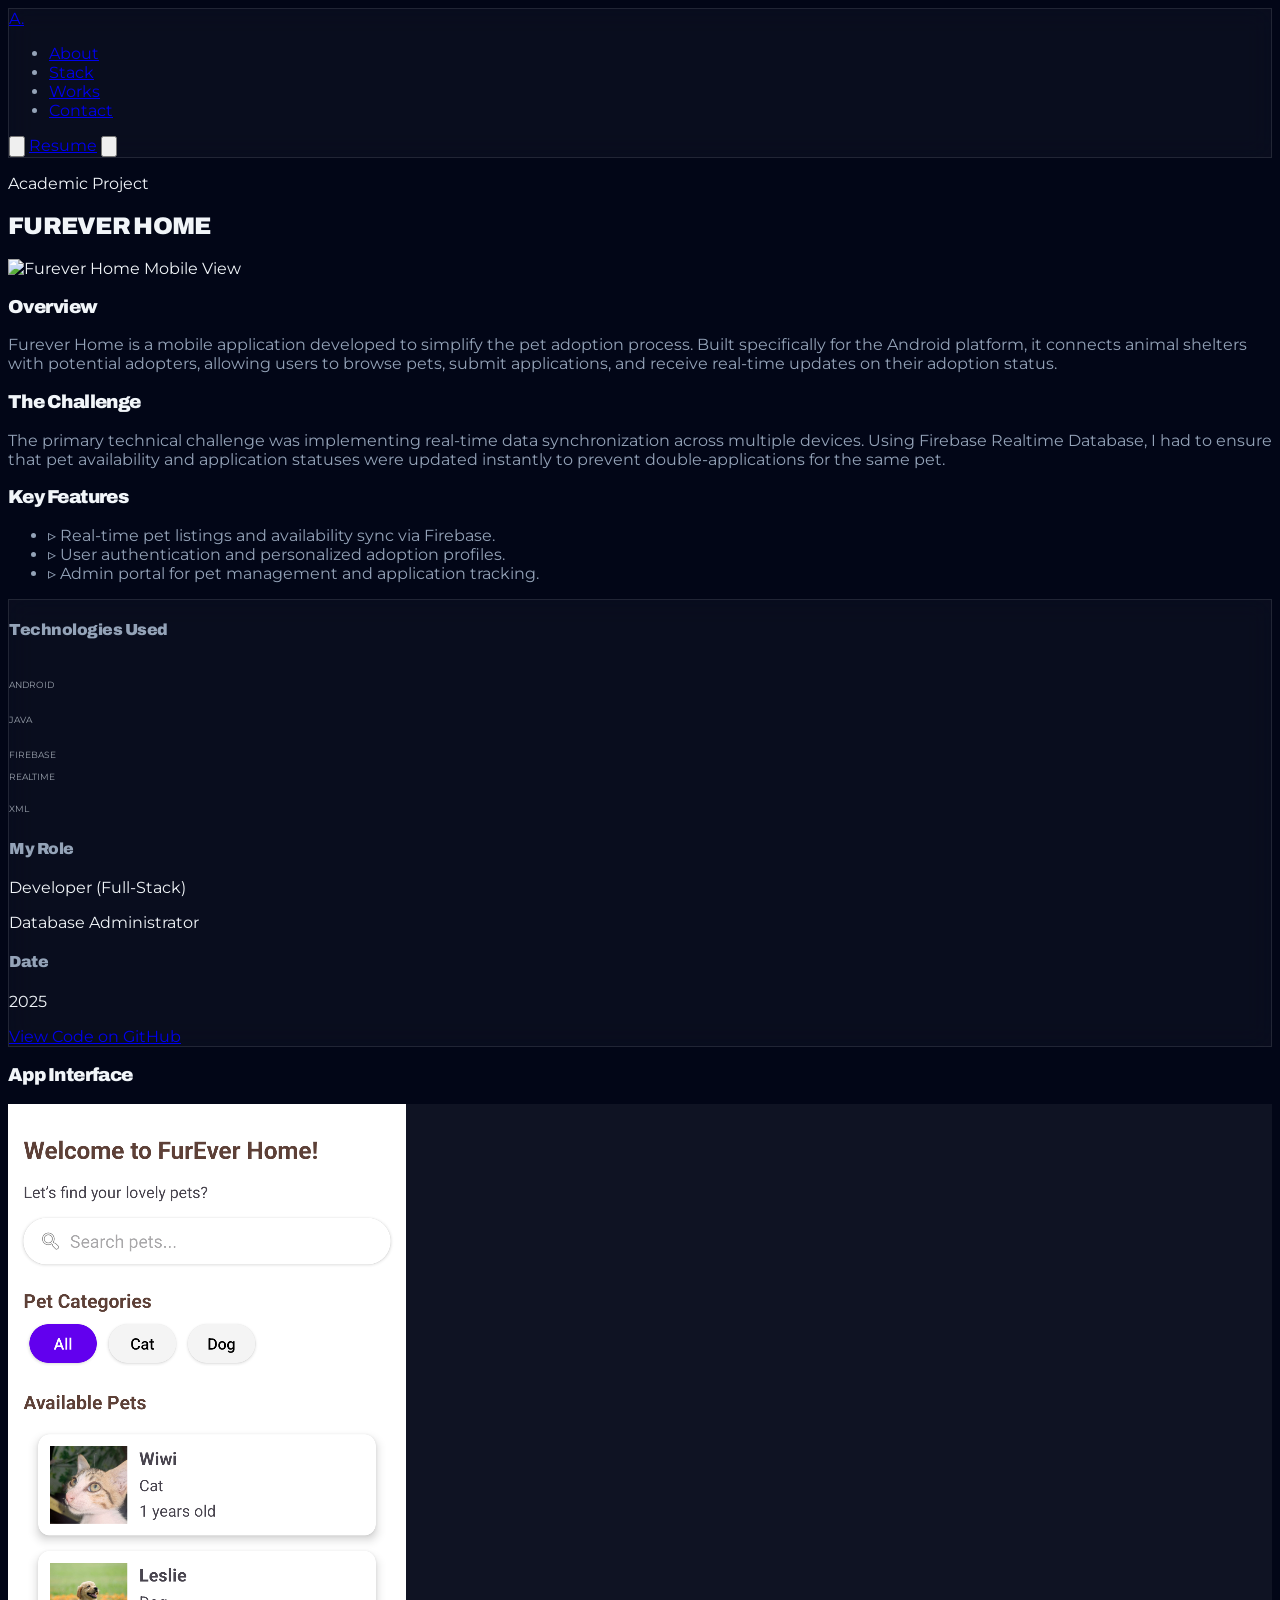
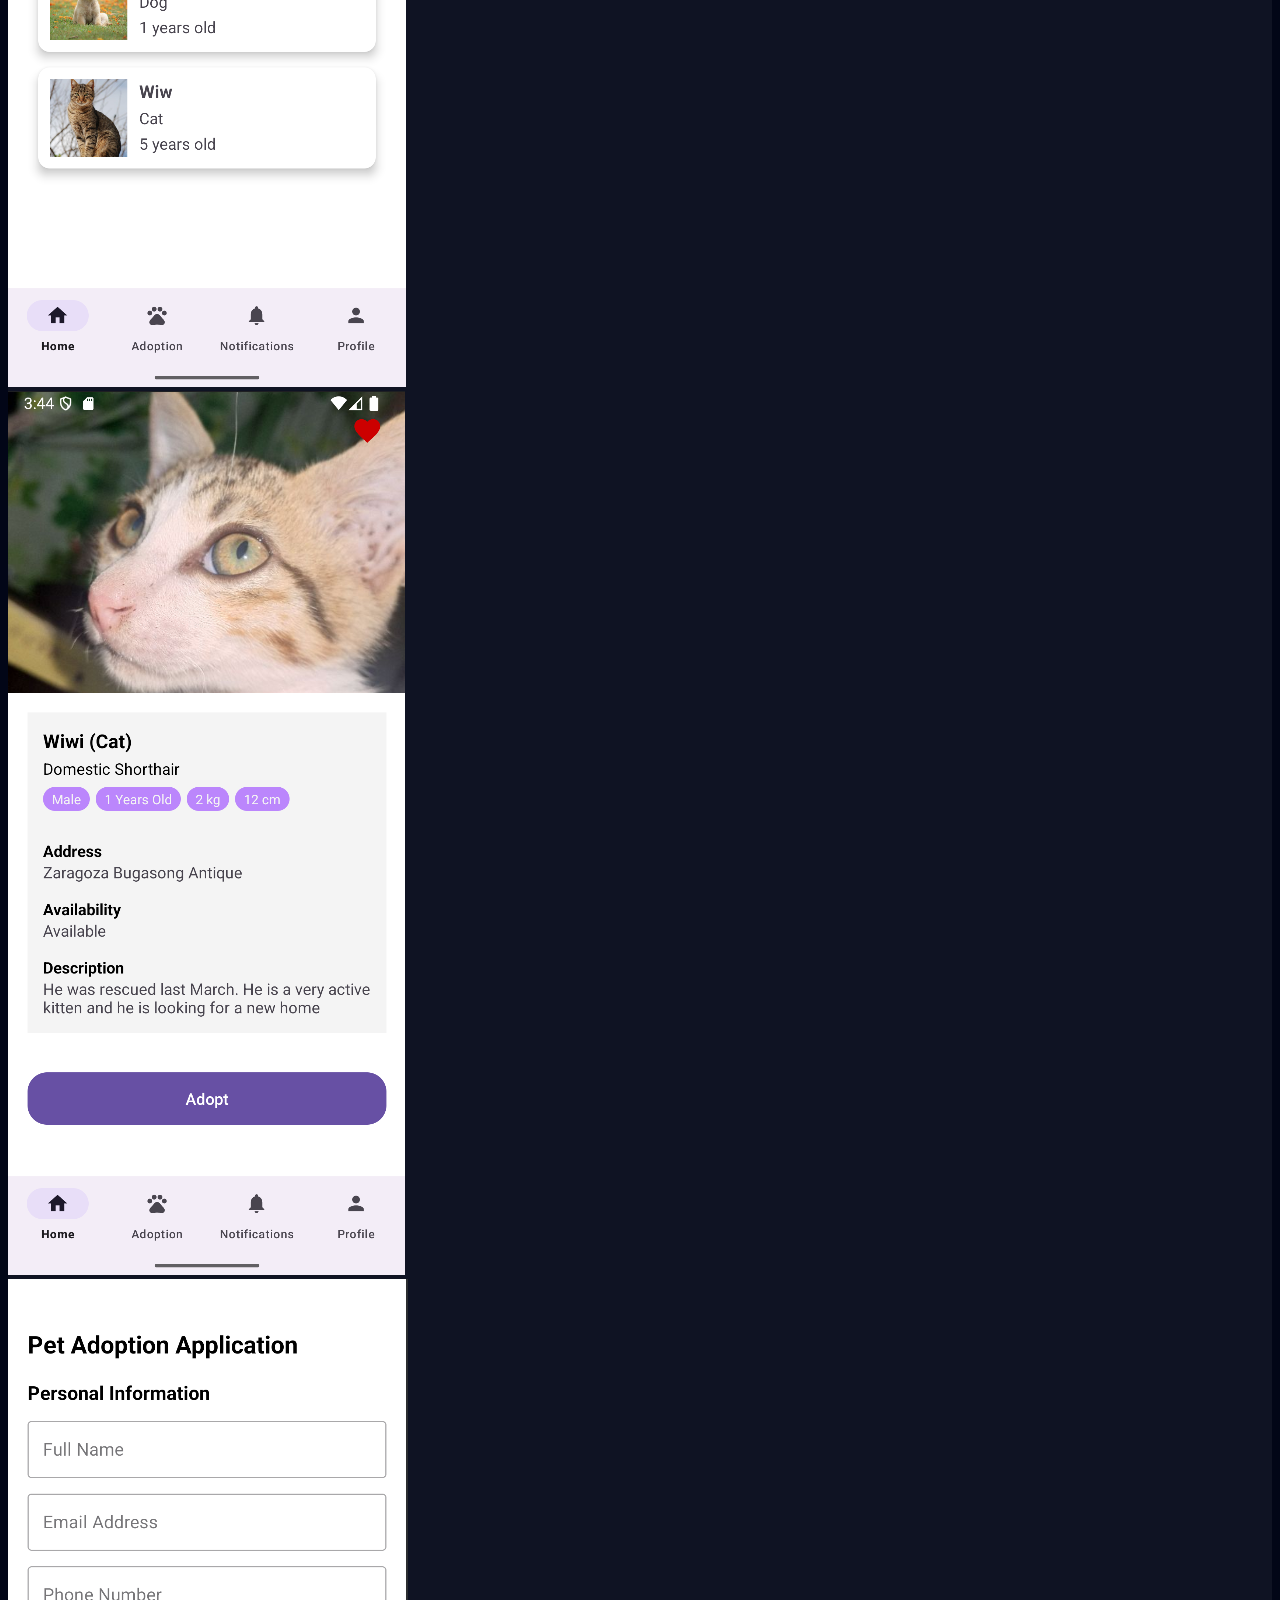
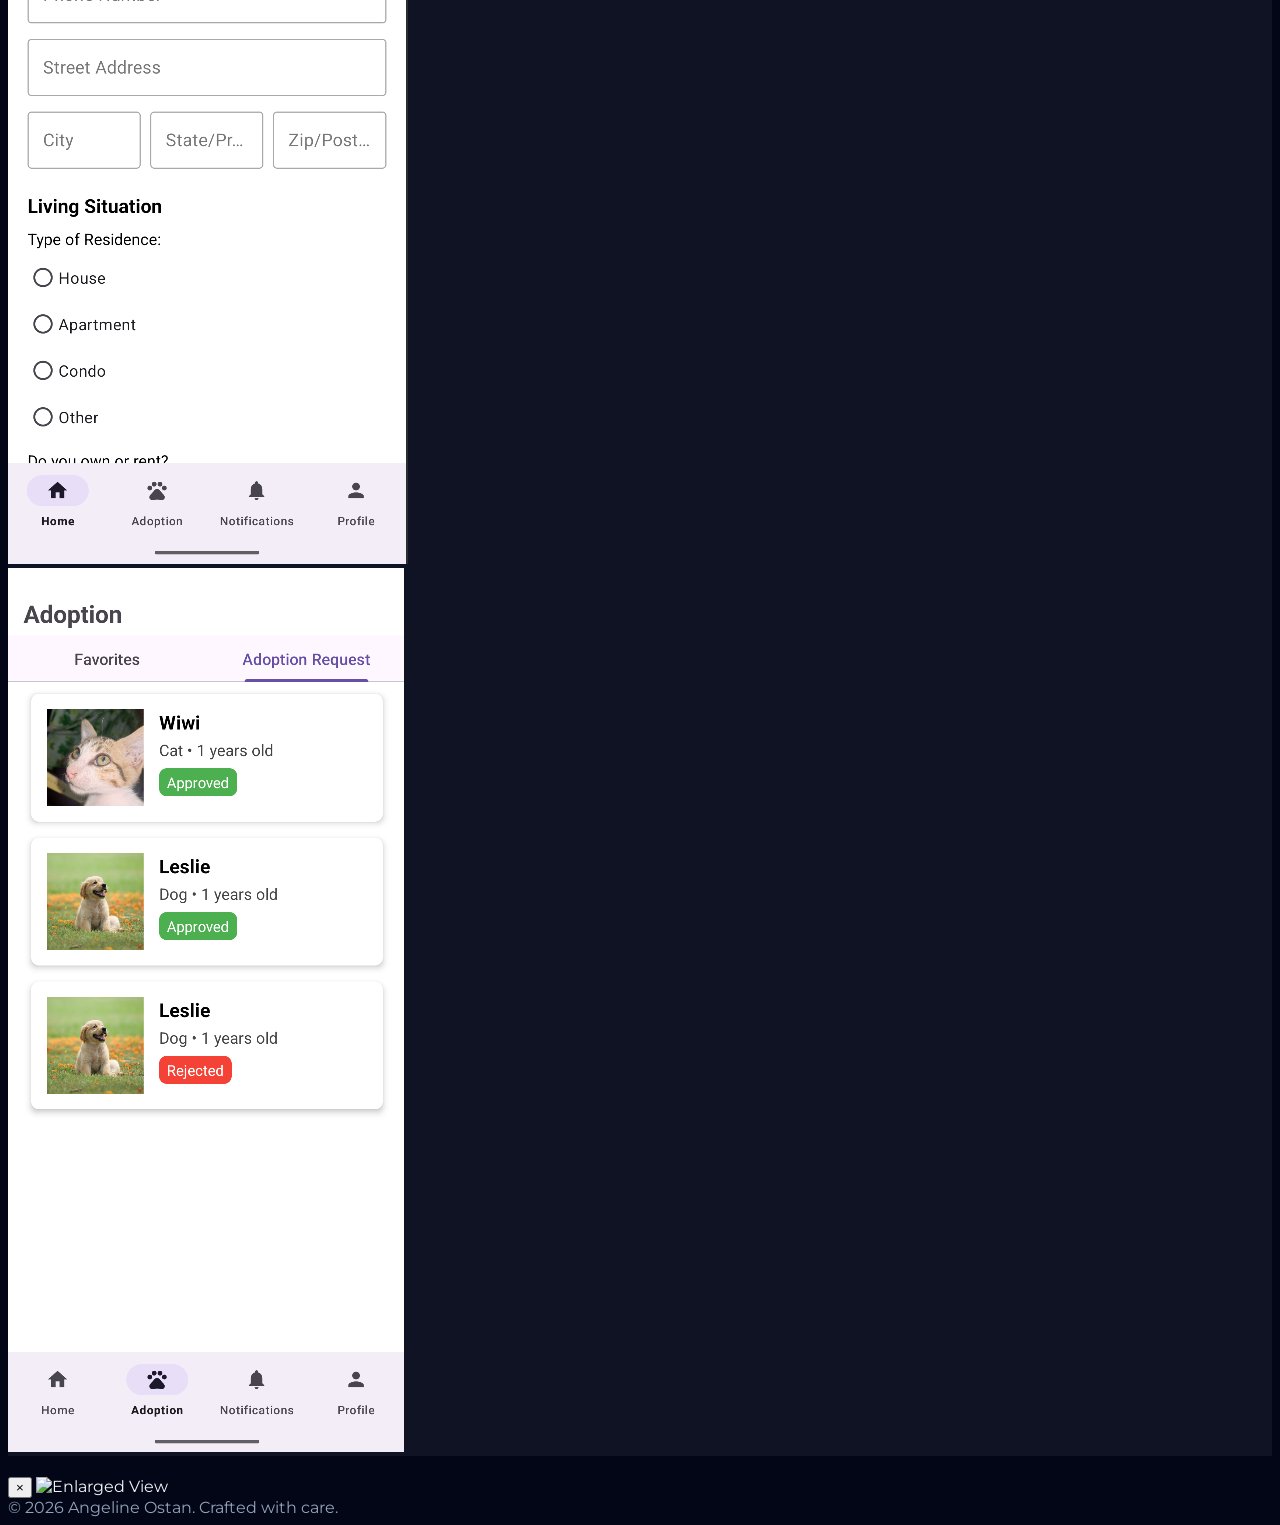
==== commit 640e8870: "minor changes with the UI elements" ====
--- a/project-fureverhome.html
+++ b/project-fureverhome.html
@@ -11,7 +11,7 @@
     <link rel="preconnect" href="https://fonts.googleapis.com">
     <link rel="preconnect" href="https://fonts.gstatic.com" crossorigin>
     <link
-        href="https://fonts.googleapis.com/css2?family=Archivo:ital,wght@0,100..900;1,100..900&family=Courier+Prime:wght@400;700&display=swap"
+        href="https://fonts.googleapis.com/css2?family=Archivo:ital,wght@0,100..900;1,100..900&family=Courier+Prime:wght@400;700&family=Montserrat:wght@300;400;500;600;700;800&display=swap"
         rel="stylesheet">
 
     <link rel="stylesheet" href="https://cdn.jsdelivr.net/gh/devicons/devicon@latest/devicon.min.css">
@@ -19,10 +19,19 @@
     <link rel="stylesheet" href="./css/style.css">
     <link rel="stylesheet" href="./css/theme.css">
     <link rel="stylesheet" href="./css/animations.css">
+
+    <!-- Theme flash prevention: apply theme class BEFORE first paint -->
+    <script>
+        (function(){
+            var t = localStorage.getItem('theme');
+            if (t === 'light') document.documentElement.classList.add('light');
+            document.documentElement.classList.add('no-transitions');
+        })();
+    </script>
 </head>
 
 <body>
-    <script>if(localStorage.getItem('theme')==='light')document.body.classList.add('light');</script>
+    <script>if(localStorage.getItem('theme')==='light'){document.documentElement.classList.add('light');document.body.classList.add('light');}</script>
 
     <div class="fixed inset-0 z-[-1] grid-bg"></div>
     <div class="fixed top-[-10%] left-[-10%] w-[70%] md:w-[40%] h-[40%] bg-amber-500/10 blur-[120px] rounded-full">
--- a/css/style.css
+++ b/css/style.css
@@ -18,7 +18,7 @@
 }
 
 body {
-    font-family: 'Courier Prime', monospace;
+    font-family: 'Montserrat', sans-serif;
     background-color: var(--bg-color);
     color: var(--text-main);
     overflow-x: hidden;
--- a/css/theme.css
+++ b/css/theme.css
@@ -92,13 +92,13 @@
 /*   (for elements that default to light)    */
 /* ══════════════════════════════════════════ */
 
-/* Tech icons in dark mode: white instead of black */
+/* Tech icons in dark mode: uniform light color */
 body:not(.light) .tech-icon {
-    filter: grayscale(100%) brightness(3) !important;
-    opacity: 0.5;
+    filter: brightness(0) invert(1) !important;
+    opacity: 0.8;
 }
 body:not(.light) .group:hover .tech-icon {
-    filter: grayscale(0%) brightness(1) !important;
+    filter: brightness(0) invert(1) !important;
     opacity: 1;
 }
 body:not(.light) .group:hover .tech-label {
--- a/css/animations.css
+++ b/css/animations.css
@@ -2,6 +2,16 @@
 /*  ANIMATIONS & TRANSITIONS                 */
 /*  Single source of truth for all motion    */
 /* ══════════════════════════════════════════ */
+
+/* ── Suppress transitions on page load ── */
+/* Prevents the dark→light flash when the page first renders.
+   Removed by JS after the first animation frame. */
+.no-transitions,
+.no-transitions *,
+.no-transitions *::before,
+.no-transitions *::after {
+    transition: none !important;
+}
 
 /* ── Keyframe Animations ── */
 @keyframes float {
@@ -32,7 +42,7 @@
 
 /* ── Glass Panel Transition ── */
 .glass-panel {
-    transition: all 0.4s ease;
+    transition: background-color 0.4s ease, border-color 0.4s ease, color 0.4s ease, box-shadow 0.4s ease;
 }
 
 /* ── Smooth Theme Transitions ── */
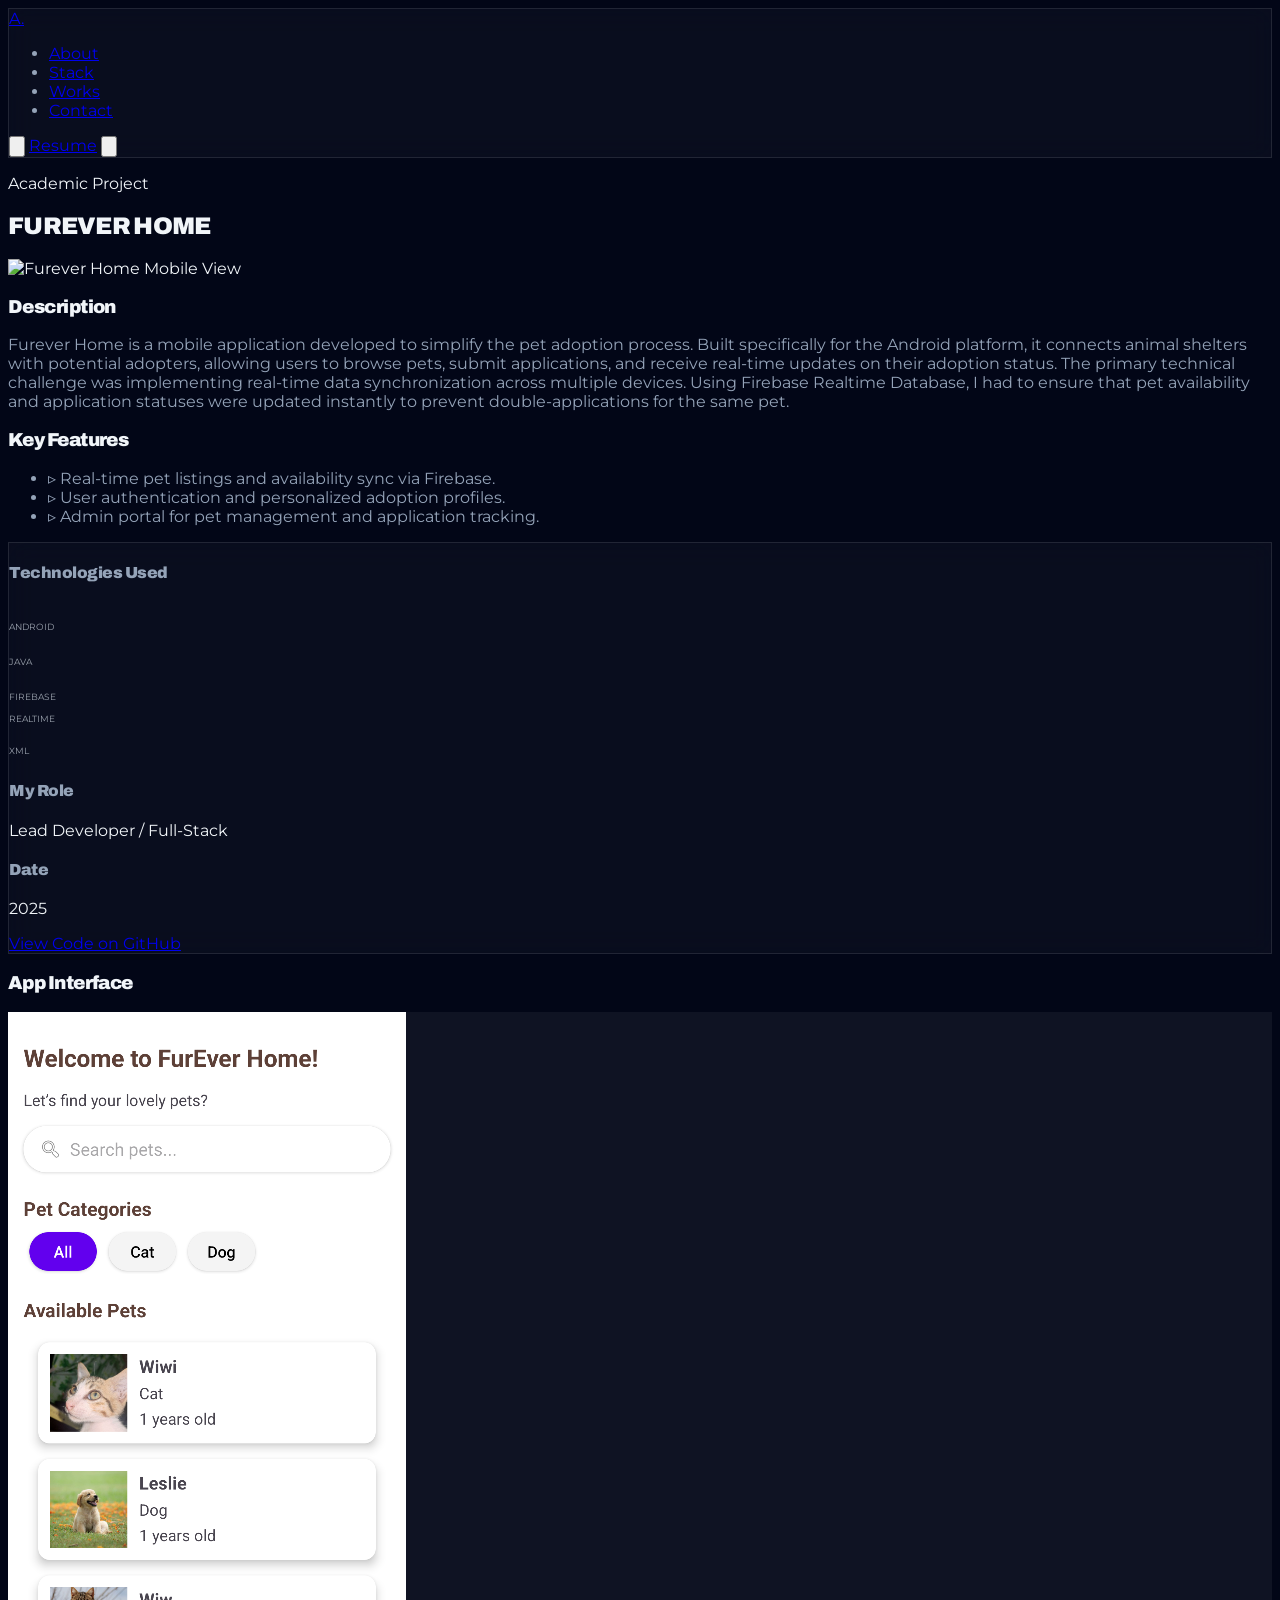
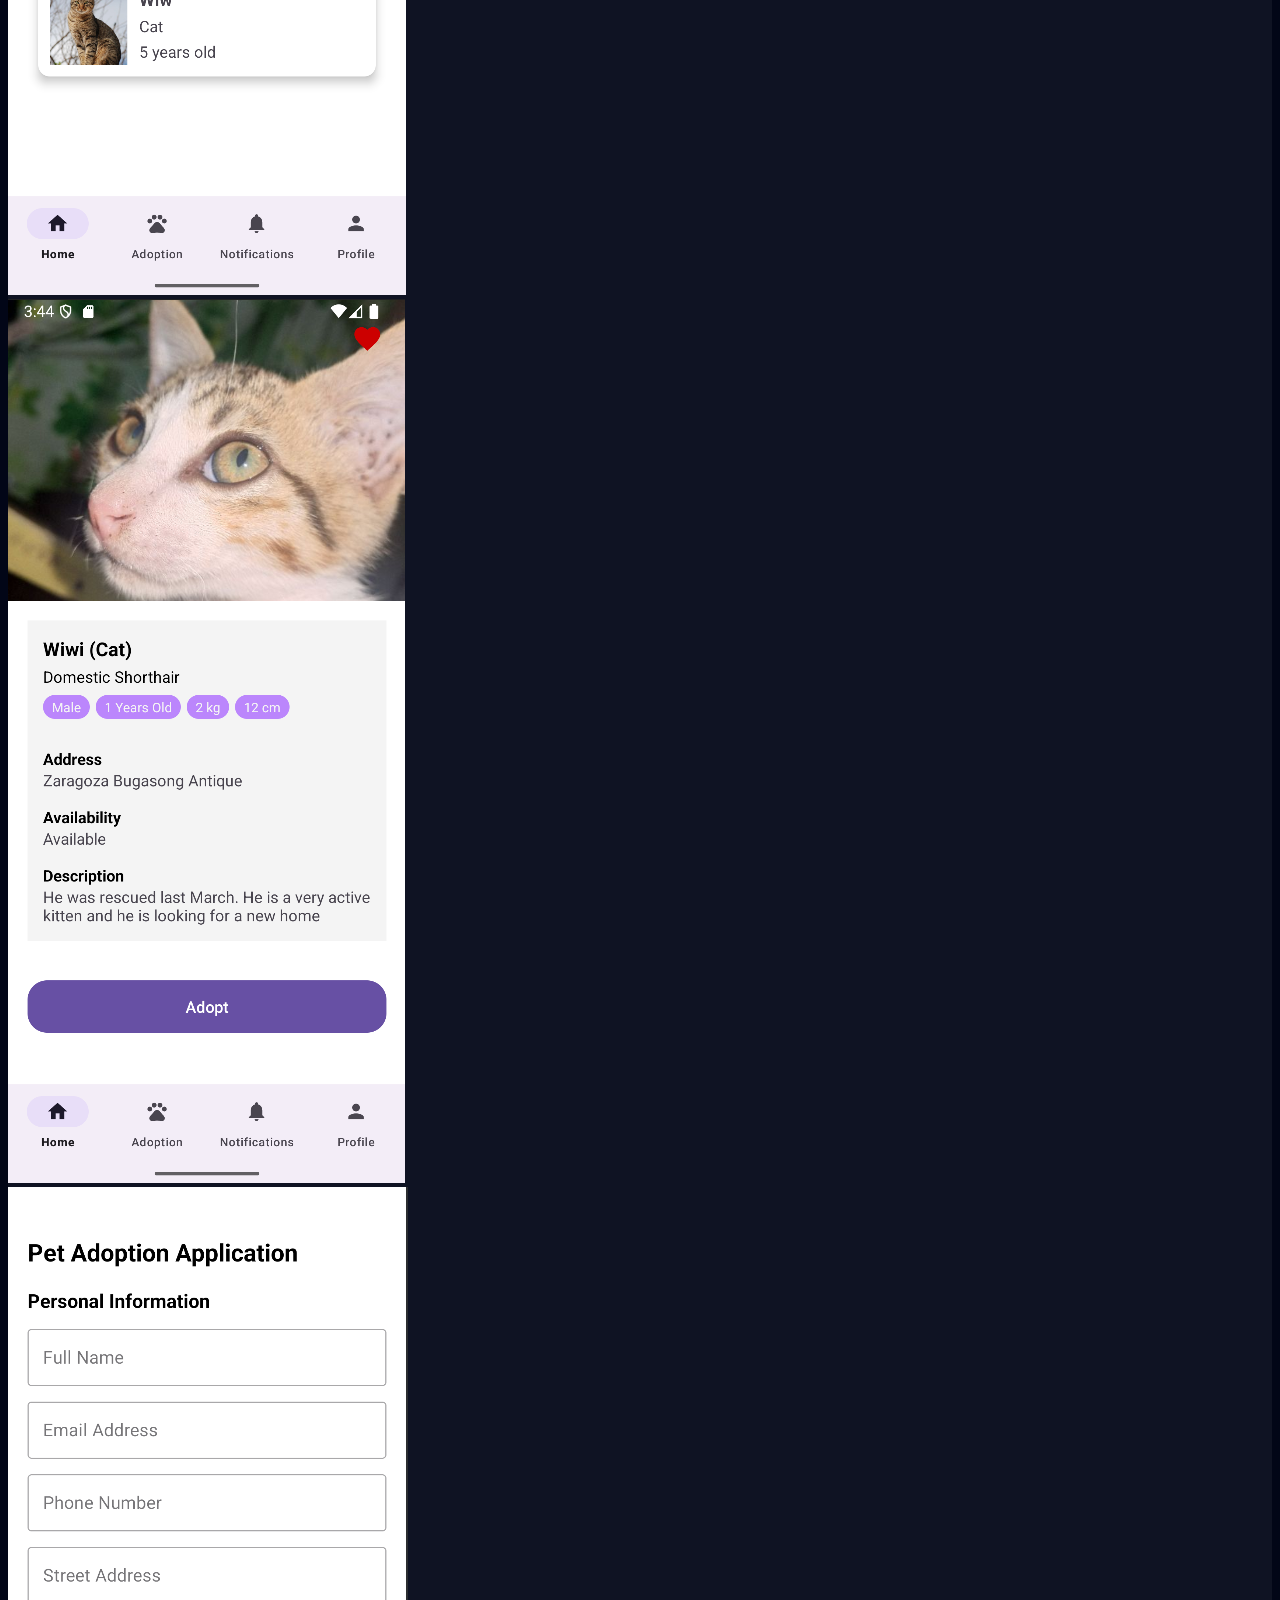
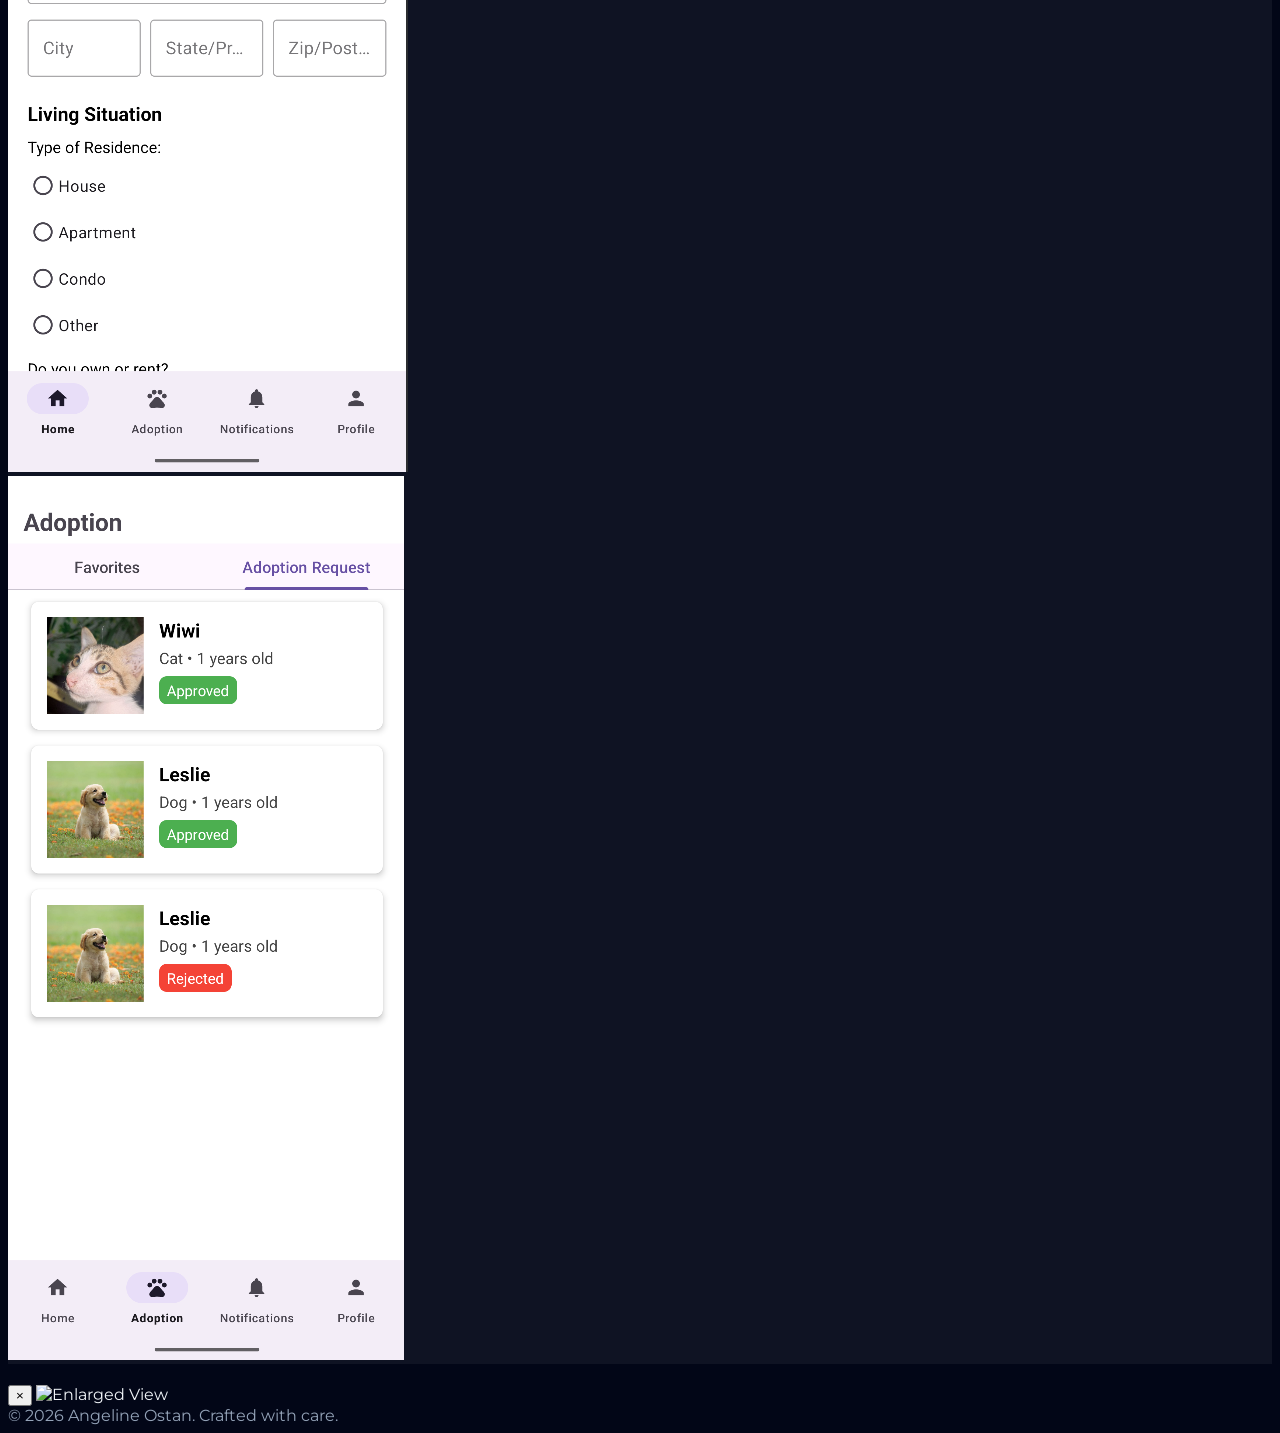
==== commit 2261bf24: "changes to descriptions" ====
--- a/project-fureverhome.html
+++ b/project-fureverhome.html
@@ -1,327 +1,320 @@
-<!DOCTYPE html>
-<html lang="en" class="scroll-smooth">
-
-<head>
-    <meta charset="UTF-8">
-    <meta name="viewport" content="width=device-width, initial-scale=1.0">
-    <title>Furever Home | Project Details</title>
-
-    <script src="https://cdn.jsdelivr.net/npm/@tailwindcss/browser@4"></script>
-
-    <link rel="preconnect" href="https://fonts.googleapis.com">
-    <link rel="preconnect" href="https://fonts.gstatic.com" crossorigin>
-    <link
-        href="https://fonts.googleapis.com/css2?family=Archivo:ital,wght@0,100..900;1,100..900&family=Courier+Prime:wght@400;700&family=Montserrat:wght@300;400;500;600;700;800&display=swap"
-        rel="stylesheet">
-
-    <link rel="stylesheet" href="https://cdn.jsdelivr.net/gh/devicons/devicon@latest/devicon.min.css">
-    <link href="https://unpkg.com/aos@2.3.1/dist/aos.css" rel="stylesheet">
-    <link rel="stylesheet" href="./css/style.css">
-    <link rel="stylesheet" href="./css/theme.css">
-    <link rel="stylesheet" href="./css/animations.css">
-
-    <!-- Theme flash prevention: apply theme class BEFORE first paint -->
-    <script>
-        (function(){
-            var t = localStorage.getItem('theme');
-            if (t === 'light') document.documentElement.classList.add('light');
-            document.documentElement.classList.add('no-transitions');
-        })();
-    </script>
-</head>
-
-<body>
-    <script>if(localStorage.getItem('theme')==='light'){document.documentElement.classList.add('light');document.body.classList.add('light');}</script>
-
-    <div class="fixed inset-0 z-[-1] grid-bg"></div>
-    <div class="fixed top-[-10%] left-[-10%] w-[70%] md:w-[40%] h-[40%] bg-amber-500/10 blur-[120px] rounded-full">
-    </div>
-    <div class="fixed bottom-[-10%] right-[-10%] w-[40%] h-[40%] bg-blue-500/10 blur-[120px] rounded-full"></div>
-
-    <header class="fixed top-4 left-1/2 -translate-x-1/2 w-[95%] max-w-4xl z-[100]">
-        <nav class="glass-panel px-5 py-3 rounded-full flex items-center justify-between shadow-xl relative">
-            <a href="index.html" class="text-2xl font-archivo font-black text-amber-500">A<span
-                    class="text-current">.</span></a>
-
-            <ul class="hidden md:flex items-center gap-8 text-xs font-bold uppercase tracking-[0.2em] secondary-text">
-                <li><a href="index.html#about" class="hover:text-amber-500 transition">About</a></li>
-                <li><a href="index.html#tech" class="hover:text-amber-500 transition">Stack</a></li>
-                <li><a href="index.html#projects" class="hover:text-amber-500 transition">Works</a></li>
-                <li><a href="index.html#contact" class="hover:text-amber-500 transition">Contact</a></li>
-            </ul>
-
-            <div class="flex items-center gap-3">
-                <button id="theme-toggle"
-                    class="p-2 secondary-text hover:bg-amber-500/10 rounded-full transition cursor-pointer">
-                    <svg id="theme-icon" xmlns="http://www.w3.org/2000/svg" class="h-5 w-5" fill="none"
-                        viewBox="0 0 24 24" stroke="currentColor">
-                        <path stroke-linecap="round" stroke-linejoin="round" stroke-width="2"
-                            d="M12 3v1m0 16v1m9-9h-1M4 12H3m15.364 6.364l-.707-.707M6.343 6.343l-.707-.707m12.728 0l-.707.707M6.343 17.657l-.707.707M16 12a4 4 0 11-8 0 4 4 0 018 0z" />
-                    </svg>
-                </button>
-                <a href="Ostan_Resume.pdf" download
-                    class="hidden sm:block bg-amber-500 text-slate-950 px-5 py-2 rounded-full text-sm font-bold uppercase shadow-lg hover:scale-105 transition active:scale-95">Resume</a>
-
-                <button id="menu-toggle" class="md:hidden p-2 secondary-text">
-                    <svg xmlns="http://www.w3.org/2000/svg" class="h-6 w-6" fill="none" viewBox="0 0 24 24"
-                        stroke="currentColor">
-                        <path stroke-linecap="round" stroke-linejoin="round" stroke-width="2"
-                            d="M4 6h16M4 12h16m-7 6h7" />
-                    </svg>
-                </button>
-            </div>
-
-            <div id="mobile-menu"
-                class="absolute top-[120%] left-0 w-full glass-panel rounded-3xl p-6 flex-col gap-4 md:hidden shadow-2xl">
-                <a href="index.html#about" class="text-sm font-bold uppercase tracking-widest py-2">About</a>
-                <a href="index.html#tech" class="text-sm font-bold uppercase tracking-widest py-2">Stack</a>
-                <a href="index.html#projects" class="text-sm font-bold uppercase tracking-widest py-2">Works</a>
-                <a href="index.html#contact" class="text-sm font-bold uppercase tracking-widest py-2">Contact</a>
-            </div>
-        </nav>
-    </header>
-
-    <main class="max-w-screen-xl mx-auto px-6 pt-32">
-
-        <!-- Project Hero -->
-        <section class="mb-16">
-
-            <p class="text-amber-500 courier mb-2 text-lg uppercase tracking-wider">Academic Project</p>
-            <h1 class="text-6xl md:text-8xl mb-8 uppercase text-white archivo">FUREVER HOME</h1>
-
-            <!-- Large Featured Image with Phone Frame -->
-            <div
-                class="w-full aspect-video bg-slate-50 rounded-lg overflow-hidden border border-gray-100 flex items-center justify-center p-8">
-                <div
-                    class="h-full aspect-[9/19] bg-white rounded-[2.5rem] shadow-2xl border-8 border-gray-900 overflow-hidden relative">
-                    <!-- Dynamic Notch -->
-                    <div class="absolute top-0 left-1/2 -translate-x-1/2 w-24 h-6 bg-gray-900 rounded-b-xl z-10"></div>
-                    <img src="./images/FureverHomeLandingPage1.png" alt="Furever Home Mobile View"
-                        class="w-full h-full object-cover">
-                </div>
-            </div>
-        </section>
-
-        <!-- Project Details Grid -->
-        <div class="grid md:grid-cols-3 gap-12 mb-24">
-
-            <!-- Left Column -->
-            <div class="md:col-span-2 space-y-12">
-                <div data-aos="fade-right">
-                    <h3 class="text-3xl mb-6 hero-title">Overview</h3>
-                    <p class="text-lg secondary-text leading-relaxed">
-                        Furever Home is a mobile application developed to simplify the pet adoption process. Built
-                        specifically for the Android platform, it connects animal shelters with potential adopters,
-                        allowing users to browse pets, submit applications, and receive real-time updates on their
-                        adoption status.
-                    </p>
-                </div>
-
-                <div data-aos="fade-right" data-aos-delay="100">
-                    <h3 class="text-3xl mb-6 hero-title">The Challenge</h3>
-                    <p class="text-lg secondary-text leading-relaxed">
-                        The primary technical challenge was implementing real-time data synchronization across multiple
-                        devices. Using Firebase Realtime Database, I had to ensure that pet availability and application
-                        statuses were updated instantly to prevent double-applications for the same pet.
-                    </p>
-                </div>
-
-                <div data-aos="fade-right" data-aos-delay="200">
-                    <h3 class="text-3xl mb-6 hero-title">Key Features</h3>
-                    <ul class="list-none space-y-3 text-lg secondary-text">
-                        <li class="flex items-start"><span class="text-amber-500 mr-2 courier">▹</span> Real-time pet
-                            listings and availability sync via Firebase.</li>
-                        <li class="flex items-start"><span class="text-amber-500 mr-2 courier">▹</span> User
-                            authentication and personalized adoption profiles.</li>
-                        <li class="flex items-start"><span class="text-amber-500 mr-2 courier">▹</span> Admin portal for
-                            pet management and application tracking.</li>
-                    </ul>
-                </div>
-            </div>
-
-            <!-- Right Column: Meta Info -->
-            <div class="space-y-8 glass-panel rounded-[2.5rem] p-8 h-fit shadow-xl" data-aos="fade-left">
-                <div>
-                    <h4 class="text-xs secondary-text uppercase tracking-widest mb-6 font-bold">Technologies Used</h4>
-
-                    <!-- Tech Icons Grid -->
-                    <div class="grid grid-cols-4 gap-y-8 gap-x-2">
-                        <div class="flex flex-col items-center group cursor-default">
-                            <i class="devicon-android-plain tech-icon colored"></i>
-                            <span class="tech-label text-xs">Android</span>
-                        </div>
-                        <div class="flex flex-col items-center group cursor-default">
-                            <i class="devicon-java-plain tech-icon colored"></i>
-                            <span class="tech-label text-xs">Java</span>
-                        </div>
-                        <div class="flex flex-col items-center group cursor-default">
-                            <i class="devicon-firebase-plain tech-icon colored"></i>
-                            <span class="tech-label text-xs font-bold">Firebase<br>Realtime</span>
-                        </div>
-                        <div class="flex flex-col items-center group cursor-default">
-                            <i class="devicon-xml-plain tech-icon colored"></i>
-                            <span class="tech-label text-xs">XML</span>
-                        </div>
-                    </div>
-                </div>
-
-                <div>
-                    <h4 class="text-xs secondary-text uppercase tracking-widest mb-2 font-bold">My Role</h4>
-                    <p class="font-bold">Developer (Full-Stack)</p>
-                    <p class="font-bold">Database Administrator</p>
-                </div>
-
-                <div>
-                    <h4 class="text-xs secondary-text uppercase tracking-widest mb-2 font-bold">Date</h4>
-                    <p class="font-bold">2025</p>
-                </div>
-
-                <div class="pt-4 space-y-4">
-                    <a href="https://github.com/angelineostan/FureverHome" target="_blank"
-                        class="block w-full text-center bg-amber-500 text-slate-900 py-4 rounded font-bold hover:bg-amber-400 transition">
-                        View Code on GitHub
-                    </a>
-                </div>
-            </div>
-        </div>
-
-        <!-- Gallery / Screenshots -->
-        <section class="mt-24">
-            <h3 class="text-3xl mb-10 archivo uppercase tracking-tight text-white">App Interface</h3>
-            <div class="relative overflow-hidden">
-                <div id="screenshot-track" class="flex gap-6 transition-transform duration-500 ease-in-out">
-                    <!-- Mobile Screen 1 -->
-                    <div
-                        class="w-[calc(50%-0.75rem)] md:w-[calc(25%-1.125rem)] aspect-[9/19] rounded-[2rem] border-4 border-gray-900 overflow-hidden flex-shrink-0 bg-gray-100 cursor-pointer group/img shadow-lg">
-                        <img src="./images/FureverHomeHome.png" alt="Home"
-                            class="gallery-img w-full h-full object-cover transition-transform duration-300 group-hover/img:scale-105">
-                    </div>
-                    <!-- Mobile Screen 2 -->
-                    <div
-                        class="w-[calc(50%-0.75rem)] md:w-[calc(25%-1.125rem)] aspect-[9/19] rounded-[2rem] border-4 border-gray-900 overflow-hidden flex-shrink-0 bg-gray-100 cursor-pointer group/img shadow-lg">
-                        <img src="./images/FureverHomePetContent.png" alt="Pet List"
-                            class="gallery-img w-full h-full object-cover transition-transform duration-300 group-hover/img:scale-105">
-                    </div>
-                    <!-- Mobile Screen 3 -->
-                    <div
-                        class="w-[calc(50%-0.75rem)] md:w-[calc(25%-1.125rem)] aspect-[9/19] rounded-[2rem] border-4 border-gray-900 overflow-hidden flex-shrink-0 bg-gray-100 cursor-pointer group/img shadow-lg">
-                        <img src="./images/FureverHomeApplicationForm.png" alt="Form"
-                            class="gallery-img w-full h-full object-cover transition-transform duration-300 group-hover/img:scale-105">
-                    </div>
-                    <!-- Mobile Screen 4 -->
-                    <div
-                        class="w-[calc(50%-0.75rem)] md:w-[calc(25%-1.125rem)] aspect-[9/19] rounded-[2rem] border-4 border-gray-900 overflow-hidden flex-shrink-0 bg-gray-100 cursor-pointer group/img shadow-lg">
-                        <img src="./images/FurEverHomeAdoptionReq.png" alt="Status"
-                            class="gallery-img w-full h-full object-cover transition-transform duration-300 group-hover/img:scale-105">
-                    </div>
-                </div>
-
-                <!-- Carousel Navigation -->
-                <button id="btnNext"
-                    class="absolute right-0 top-1/2 -translate-y-1/2 bg-amber-500 text-white w-10 h-10 rounded-full shadow-xl flex items-center justify-center z-10">
-                    <svg xmlns="http://www.w3.org/2000/svg" class="h-6 w-6" fill="none" viewBox="0 0 24 24"
-                        stroke="currentColor">
-                        <path stroke-linecap="round" stroke-linejoin="round" stroke-width="3" d="M9 5l7 7-7 7" />
-                    </svg>
-                </button>
-                <button id="btnPrev"
-                    class="absolute left-0 top-1/2 -translate-y-1/2 bg-white border border-gray-200 text-amber-600 w-10 h-10 rounded-full shadow-xl flex items-center justify-center z-10 opacity-0 pointer-events-none transition-all">
-                    <svg xmlns="http://www.w3.org/2000/svg" class="h-6 w-6" fill="none" viewBox="0 0 24 24"
-                        stroke="currentColor">
-                        <path stroke-linecap="round" stroke-linejoin="round" stroke-width="3" d="M15 19l-7-7 7-7" />
-                    </svg>
-                </button>
-            </div>
-        </section>
-
-        <!-- Lightbox Modal (Optimized for Mobile Screenshots) -->
-        <div id="lightbox"
-            class="fixed inset-0 z-[100] hidden backdrop-blur-lg flex items-center justify-center p-4 bg-black/10 cursor-zoom-out">
-            <button
-                class="absolute top-10 right-10 text-white text-5xl courier hover:text-amber-500 transition-colors">&times;</button>
-
-            <!-- max-h-[90vh] ensures vertical mobile screens fit perfectly -->
-            <img id="lightbox-img" src="" class="max-h-[90vh] w-auto rounded-[2rem] shadow-2xl border-4 border-white/20"
-                alt="Enlarged View">
-        </div>
-
-    </main>
-
-    <footer
-        class="py-12 border-t border-white/5 text-center text-xs font-bold uppercase tracking-[0.4em] secondary-text">
-        &copy; 2026 Angeline Ostan. Crafted with care.
-    </footer>
-
-    <!-- Updated Script -->
-    <script src="https://unpkg.com/aos@2.3.1/dist/aos.js"></script>
-    <script>
-        AOS.init({ duration: 1000, once: true });
-
-        // Responsive Mobile Menu
-        const menuToggle = document.getElementById('menu-toggle');
-        const mobileMenu = document.getElementById('mobile-menu');
-        menuToggle.addEventListener('click', () => mobileMenu.classList.toggle('active'));
-
-        // Close mobile menu on link click
-        document.querySelectorAll('#mobile-menu a').forEach(link => {
-            link.addEventListener('click', () => mobileMenu.classList.remove('active'));
-        });
-
-        // --- Carousel Logic ---
-        const track = document.getElementById('screenshot-track');
-        const btnNext = document.getElementById('btnNext');
-        const btnPrev = document.getElementById('btnPrev');
-        let index = 0;
-
-        function updateSlider() {
-            const itemWidth = track.children[0].offsetWidth;
-            const gap = 24; // Updated gap to 24px (gap-6)
-            const moveDistance = index * (itemWidth + gap);
-            track.style.transform = `translateX(-${moveDistance}px)`;
-
-            // Updated: Show 4 items on desktop (>=768px), 2 items on mobile
-            const visibleItems = window.innerWidth >= 768 ? 4 : 2;
-
-            btnNext.style.opacity = index >= track.children.length - visibleItems ? "0" : "1";
-            btnNext.style.pointerEvents = index >= track.children.length - visibleItems ? "none" : "auto";
-            btnPrev.style.opacity = index > 0 ? "1" : "0";
-            btnPrev.style.pointerEvents = index > 0 ? "auto" : "none";
-        }
-
-        btnNext.addEventListener('click', () => { index++; updateSlider(); });
-        btnPrev.addEventListener('click', () => { index--; updateSlider(); });
-        window.addEventListener('resize', updateSlider);
-
-        // --- Lightbox Logic ---
-        const lightbox = document.getElementById('lightbox');
-        const lightboxImg = document.getElementById('lightbox-img');
-        const galleryImgs = document.querySelectorAll('.gallery-img');
-
-        galleryImgs.forEach(img => {
-            img.addEventListener('click', () => {
-                lightboxImg.src = img.src;
-                lightbox.classList.remove('hidden');
-                document.body.style.overflow = 'hidden';
-            });
-        });
-
-        lightbox.addEventListener('click', () => {
-            lightbox.classList.add('hidden');
-            document.body.style.overflow = 'auto';
-        });
-
-        document.addEventListener('keydown', (e) => {
-            if (e.key === "Escape") {
-                lightbox.classList.add('hidden');
-                document.body.style.overflow = 'auto';
-            }
-        });
-
-        // Initialize slider state
-        updateSlider();
-    </script>
-    <script src="./javascript/theme-toggle.js"></script>-
-</body>
-
+<!DOCTYPE html>
+<html lang="en" class="scroll-smooth">
+
+<head>
+    <meta charset="UTF-8">
+    <meta name="viewport" content="width=device-width, initial-scale=1.0">
+    <title>Furever Home | Project Details</title>
+
+    <script src="https://cdn.jsdelivr.net/npm/@tailwindcss/browser@4"></script>
+
+    <link rel="preconnect" href="https://fonts.googleapis.com">
+    <link rel="preconnect" href="https://fonts.gstatic.com" crossorigin>
+    <link
+        href="https://fonts.googleapis.com/css2?family=Archivo:ital,wght@0,100..900;1,100..900&family=Courier+Prime:wght@400;700&family=Montserrat:wght@300;400;500;600;700;800&display=swap"
+        rel="stylesheet">
+
+    <link rel="stylesheet" href="https://cdn.jsdelivr.net/gh/devicons/devicon@latest/devicon.min.css">
+    <link href="https://unpkg.com/aos@2.3.1/dist/aos.css" rel="stylesheet">
+    <link rel="stylesheet" href="./css/style.css">
+    <link rel="stylesheet" href="./css/theme.css">
+    <link rel="stylesheet" href="./css/animations.css">
+
+    <!-- Theme flash prevention: apply theme class BEFORE first paint -->
+    <script>
+        (function () {
+            var t = localStorage.getItem('theme');
+            if (t === 'light') document.documentElement.classList.add('light');
+            document.documentElement.classList.add('no-transitions');
+        })();
+    </script>
+</head>
+
+<body>
+    <script>if (localStorage.getItem('theme') === 'light') { document.documentElement.classList.add('light'); document.body.classList.add('light'); }</script>
+
+    <div class="fixed inset-0 z-[-1] grid-bg"></div>
+    <div class="fixed top-[-10%] left-[-10%] w-[70%] md:w-[40%] h-[40%] bg-amber-500/10 blur-[120px] rounded-full">
+    </div>
+    <div class="fixed bottom-[-10%] right-[-10%] w-[40%] h-[40%] bg-blue-500/10 blur-[120px] rounded-full"></div>
+
+    <header class="fixed top-4 left-1/2 -translate-x-1/2 w-[95%] max-w-4xl z-[100]">
+        <nav class="glass-panel px-5 py-3 rounded-full flex items-center justify-between shadow-xl relative">
+            <a href="index.html" class="text-2xl font-archivo font-black text-amber-500">A<span
+                    class="text-current">.</span></a>
+
+            <ul class="hidden md:flex items-center gap-8 text-xs font-bold uppercase tracking-[0.2em] secondary-text">
+                <li><a href="index.html#about" class="hover:text-amber-500 transition">About</a></li>
+                <li><a href="index.html#tech" class="hover:text-amber-500 transition">Stack</a></li>
+                <li><a href="index.html#projects" class="hover:text-amber-500 transition">Works</a></li>
+                <li><a href="index.html#contact" class="hover:text-amber-500 transition">Contact</a></li>
+            </ul>
+
+            <div class="flex items-center gap-3">
+                <button id="theme-toggle"
+                    class="p-2 secondary-text hover:bg-amber-500/10 rounded-full transition cursor-pointer">
+                    <svg id="theme-icon" xmlns="http://www.w3.org/2000/svg" class="h-5 w-5" fill="none"
+                        viewBox="0 0 24 24" stroke="currentColor">
+                        <path stroke-linecap="round" stroke-linejoin="round" stroke-width="2"
+                            d="M12 3v1m0 16v1m9-9h-1M4 12H3m15.364 6.364l-.707-.707M6.343 6.343l-.707-.707m12.728 0l-.707.707M6.343 17.657l-.707.707M16 12a4 4 0 11-8 0 4 4 0 018 0z" />
+                    </svg>
+                </button>
+                <a href="Ostan_Resume.pdf" download
+                    class="hidden sm:block bg-amber-500 text-slate-950 px-5 py-2 rounded-full text-sm font-bold uppercase shadow-lg hover:scale-105 transition active:scale-95">Resume</a>
+
+                <button id="menu-toggle" class="md:hidden p-2 secondary-text">
+                    <svg xmlns="http://www.w3.org/2000/svg" class="h-6 w-6" fill="none" viewBox="0 0 24 24"
+                        stroke="currentColor">
+                        <path stroke-linecap="round" stroke-linejoin="round" stroke-width="2"
+                            d="M4 6h16M4 12h16m-7 6h7" />
+                    </svg>
+                </button>
+            </div>
+
+            <div id="mobile-menu"
+                class="absolute top-[120%] left-0 w-full glass-panel rounded-3xl p-6 flex-col gap-4 md:hidden shadow-2xl">
+                <a href="index.html#about" class="text-sm font-bold uppercase tracking-widest py-2">About</a>
+                <a href="index.html#tech" class="text-sm font-bold uppercase tracking-widest py-2">Stack</a>
+                <a href="index.html#projects" class="text-sm font-bold uppercase tracking-widest py-2">Works</a>
+                <a href="index.html#contact" class="text-sm font-bold uppercase tracking-widest py-2">Contact</a>
+            </div>
+        </nav>
+    </header>
+
+    <main class="max-w-screen-xl mx-auto px-6 pt-32">
+
+        <!-- Project Hero -->
+        <section class="mb-16">
+
+            <p class="text-amber-500 courier mb-2 text-lg uppercase tracking-wider">Academic Project</p>
+            <h1 class="text-6xl md:text-8xl mb-8 uppercase text-white archivo">FUREVER HOME</h1>
+
+            <!-- Large Featured Image with Phone Frame -->
+            <div
+                class="w-full aspect-video bg-slate-50 rounded-lg overflow-hidden border border-gray-100 flex items-center justify-center p-8">
+                <div
+                    class="h-full aspect-[9/19] bg-white rounded-[2.5rem] shadow-2xl border-8 border-gray-900 overflow-hidden relative">
+                    <!-- Dynamic Notch -->
+                    <div class="absolute top-0 left-1/2 -translate-x-1/2 w-24 h-6 bg-gray-900 rounded-b-xl z-10"></div>
+                    <img src="./images/FureverHomeLandingPage1.png" alt="Furever Home Mobile View"
+                        class="w-full h-full object-cover">
+                </div>
+            </div>
+        </section>
+
+        <!-- Project Details Grid -->
+        <div class="grid md:grid-cols-3 gap-12 mb-24">
+
+            <!-- Left Column -->
+            <div class="md:col-span-2 space-y-12">
+                <div data-aos="fade-right">
+                    <h3 class="text-3xl mb-6 hero-title">Description</h3>
+                    <p class="text-lg secondary-text leading-relaxed">
+                        Furever Home is a mobile application developed to simplify the pet adoption process. Built
+                        specifically for the Android platform, it connects animal shelters with potential adopters,
+                        allowing users to browse pets, submit applications, and receive real-time updates on their
+                        adoption status.
+                        The primary technical challenge was implementing real-time data synchronization across multiple
+                        devices. Using Firebase Realtime Database, I had to ensure that pet availability and application
+                        statuses were updated instantly to prevent double-applications for the same pet.
+                    </p>
+                </div>
+
+                <div data-aos="fade-right" data-aos-delay="100">
+                    <h3 class="text-3xl mb-6 hero-title">Key Features</h3>
+                    <ul class="list-none space-y-3 text-lg secondary-text">
+                        <li class="flex items-start"><span class="text-amber-500 mr-2 courier">▹</span> Real-time pet
+                            listings and availability sync via Firebase.</li>
+                        <li class="flex items-start"><span class="text-amber-500 mr-2 courier">▹</span> User
+                            authentication and personalized adoption profiles.</li>
+                        <li class="flex items-start"><span class="text-amber-500 mr-2 courier">▹</span> Admin portal for
+                            pet management and application tracking.</li>
+                    </ul>
+                </div>
+            </div>
+
+            <!-- Right Column: Meta Info -->
+            <div class="space-y-8 glass-panel rounded-[2.5rem] p-8 h-fit shadow-xl" data-aos="fade-left">
+                <div>
+                    <h4 class="text-xs secondary-text uppercase tracking-widest mb-6 font-bold">Technologies Used</h4>
+
+                    <!-- Tech Icons Grid -->
+                    <div class="grid grid-cols-4 gap-y-8 gap-x-2">
+                        <div class="flex flex-col items-center group cursor-default">
+                            <i class="devicon-android-plain tech-icon colored"></i>
+                            <span class="tech-label text-xs">Android</span>
+                        </div>
+                        <div class="flex flex-col items-center group cursor-default">
+                            <i class="devicon-java-plain tech-icon colored"></i>
+                            <span class="tech-label text-xs">Java</span>
+                        </div>
+                        <div class="flex flex-col items-center group cursor-default">
+                            <i class="devicon-firebase-plain tech-icon colored"></i>
+                            <span class="tech-label text-xs font-bold">Firebase<br>Realtime</span>
+                        </div>
+                        <div class="flex flex-col items-center group cursor-default">
+                            <i class="devicon-xml-plain tech-icon colored"></i>
+                            <span class="tech-label text-xs">XML</span>
+                        </div>
+                    </div>
+                </div>
+
+                <div>
+                    <h4 class="text-xs secondary-text uppercase tracking-widest mb-2 font-bold">My Role</h4>
+                    <p class="font-bold">Lead Developer / Full-Stack</p>
+                </div>
+
+                <div>
+                    <h4 class="text-xs secondary-text uppercase tracking-widest mb-2 font-bold">Date</h4>
+                    <p class="font-bold">2025</p>
+                </div>
+
+                <div class="pt-4 space-y-4">
+                    <a href="https://github.com/angelineostan/FureverHome" target="_blank"
+                        class="block w-full text-center bg-amber-500 text-slate-900 py-4 rounded font-bold hover:bg-amber-400 transition">
+                        View Code on GitHub
+                    </a>
+                </div>
+            </div>
+        </div>
+
+        <!-- Gallery / Screenshots -->
+        <section class="mt-24">
+            <h3 class="text-3xl mb-10 archivo uppercase tracking-tight text-white">App Interface</h3>
+            <div class="relative overflow-hidden">
+                <div id="screenshot-track" class="flex gap-6 transition-transform duration-500 ease-in-out">
+                    <!-- Mobile Screen 1 -->
+                    <div
+                        class="w-[calc(50%-0.75rem)] md:w-[calc(25%-1.125rem)] aspect-[9/19] rounded-[2rem] border-4 border-gray-900 overflow-hidden flex-shrink-0 bg-gray-100 cursor-pointer group/img shadow-lg">
+                        <img src="./images/FureverHomeHome.png" alt="Home"
+                            class="gallery-img w-full h-full object-cover transition-transform duration-300 group-hover/img:scale-105">
+                    </div>
+                    <!-- Mobile Screen 2 -->
+                    <div
+                        class="w-[calc(50%-0.75rem)] md:w-[calc(25%-1.125rem)] aspect-[9/19] rounded-[2rem] border-4 border-gray-900 overflow-hidden flex-shrink-0 bg-gray-100 cursor-pointer group/img shadow-lg">
+                        <img src="./images/FureverHomePetContent.png" alt="Pet List"
+                            class="gallery-img w-full h-full object-cover transition-transform duration-300 group-hover/img:scale-105">
+                    </div>
+                    <!-- Mobile Screen 3 -->
+                    <div
+                        class="w-[calc(50%-0.75rem)] md:w-[calc(25%-1.125rem)] aspect-[9/19] rounded-[2rem] border-4 border-gray-900 overflow-hidden flex-shrink-0 bg-gray-100 cursor-pointer group/img shadow-lg">
+                        <img src="./images/FureverHomeApplicationForm.png" alt="Form"
+                            class="gallery-img w-full h-full object-cover transition-transform duration-300 group-hover/img:scale-105">
+                    </div>
+                    <!-- Mobile Screen 4 -->
+                    <div
+                        class="w-[calc(50%-0.75rem)] md:w-[calc(25%-1.125rem)] aspect-[9/19] rounded-[2rem] border-4 border-gray-900 overflow-hidden flex-shrink-0 bg-gray-100 cursor-pointer group/img shadow-lg">
+                        <img src="./images/FurEverHomeAdoptionReq.png" alt="Status"
+                            class="gallery-img w-full h-full object-cover transition-transform duration-300 group-hover/img:scale-105">
+                    </div>
+                </div>
+
+                <!-- Carousel Navigation -->
+                <button id="btnNext"
+                    class="absolute right-0 top-1/2 -translate-y-1/2 bg-amber-500 text-white w-10 h-10 rounded-full shadow-xl flex items-center justify-center z-10">
+                    <svg xmlns="http://www.w3.org/2000/svg" class="h-6 w-6" fill="none" viewBox="0 0 24 24"
+                        stroke="currentColor">
+                        <path stroke-linecap="round" stroke-linejoin="round" stroke-width="3" d="M9 5l7 7-7 7" />
+                    </svg>
+                </button>
+                <button id="btnPrev"
+                    class="absolute left-0 top-1/2 -translate-y-1/2 bg-white border border-gray-200 text-amber-600 w-10 h-10 rounded-full shadow-xl flex items-center justify-center z-10 opacity-0 pointer-events-none transition-all">
+                    <svg xmlns="http://www.w3.org/2000/svg" class="h-6 w-6" fill="none" viewBox="0 0 24 24"
+                        stroke="currentColor">
+                        <path stroke-linecap="round" stroke-linejoin="round" stroke-width="3" d="M15 19l-7-7 7-7" />
+                    </svg>
+                </button>
+            </div>
+        </section>
+
+        <!-- Lightbox Modal (Optimized for Mobile Screenshots) -->
+        <div id="lightbox"
+            class="fixed inset-0 z-[100] hidden backdrop-blur-lg flex items-center justify-center p-4 bg-black/10 cursor-zoom-out">
+            <button
+                class="absolute top-10 right-10 text-white text-5xl courier hover:text-amber-500 transition-colors">&times;</button>
+
+            <!-- max-h-[90vh] ensures vertical mobile screens fit perfectly -->
+            <img id="lightbox-img" src="" class="max-h-[90vh] w-auto rounded-[2rem] shadow-2xl border-4 border-white/20"
+                alt="Enlarged View">
+        </div>
+
+    </main>
+
+    <footer
+        class="py-12 border-t border-white/5 text-center text-xs font-bold uppercase tracking-[0.4em] secondary-text">
+        &copy; 2026 Angeline Ostan. Crafted with care.
+    </footer>
+
+    <!-- Updated Script -->
+    <script src="https://unpkg.com/aos@2.3.1/dist/aos.js"></script>
+    <script>
+        AOS.init({ duration: 1000, once: true });
+
+        // Responsive Mobile Menu
+        const menuToggle = document.getElementById('menu-toggle');
+        const mobileMenu = document.getElementById('mobile-menu');
+        menuToggle.addEventListener('click', () => mobileMenu.classList.toggle('active'));
+
+        // Close mobile menu on link click
+        document.querySelectorAll('#mobile-menu a').forEach(link => {
+            link.addEventListener('click', () => mobileMenu.classList.remove('active'));
+        });
+
+        // --- Carousel Logic ---
+        const track = document.getElementById('screenshot-track');
+        const btnNext = document.getElementById('btnNext');
+        const btnPrev = document.getElementById('btnPrev');
+        let index = 0;
+
+        function updateSlider() {
+            const itemWidth = track.children[0].offsetWidth;
+            const gap = 24; // Updated gap to 24px (gap-6)
+            const moveDistance = index * (itemWidth + gap);
+            track.style.transform = `translateX(-${moveDistance}px)`;
+
+            // Updated: Show 4 items on desktop (>=768px), 2 items on mobile
+            const visibleItems = window.innerWidth >= 768 ? 4 : 2;
+
+            btnNext.style.opacity = index >= track.children.length - visibleItems ? "0" : "1";
+            btnNext.style.pointerEvents = index >= track.children.length - visibleItems ? "none" : "auto";
+            btnPrev.style.opacity = index > 0 ? "1" : "0";
+            btnPrev.style.pointerEvents = index > 0 ? "auto" : "none";
+        }
+
+        btnNext.addEventListener('click', () => { index++; updateSlider(); });
+        btnPrev.addEventListener('click', () => { index--; updateSlider(); });
+        window.addEventListener('resize', updateSlider);
+
+        // --- Lightbox Logic ---
+        const lightbox = document.getElementById('lightbox');
+        const lightboxImg = document.getElementById('lightbox-img');
+        const galleryImgs = document.querySelectorAll('.gallery-img');
+
+        galleryImgs.forEach(img => {
+            img.addEventListener('click', () => {
+                lightboxImg.src = img.src;
+                lightbox.classList.remove('hidden');
+                document.body.style.overflow = 'hidden';
+            });
+        });
+
+        lightbox.addEventListener('click', () => {
+            lightbox.classList.add('hidden');
+            document.body.style.overflow = 'auto';
+        });
+
+        document.addEventListener('keydown', (e) => {
+            if (e.key === "Escape") {
+                lightbox.classList.add('hidden');
+                document.body.style.overflow = 'auto';
+            }
+        });
+
+        // Initialize slider state
+        updateSlider();
+    </script>
+    <script src="./javascript/theme-toggle.js"></script>
+
+</body>
+
 </html>
--- a/css/style.css
+++ b/css/style.css
@@ -126,4 +126,76 @@
 ::-webkit-scrollbar { width: 8px; }
 ::-webkit-scrollbar-track { background: #0f172a; }
 ::-webkit-scrollbar-thumb { background: #f59e0b33; border-radius: 999px; }
-::-webkit-scrollbar-thumb:hover { background: #f59e0b66; }+::-webkit-scrollbar-thumb:hover { background: #f59e0b66; }
+
+/* ══════════════════════════════════════════ */
+/*  MARQUEE TECH BANNER                      */
+/* ══════════════════════════════════════════ */
+
+.marquee-wrapper {
+    display: flex;
+    flex-direction: column;
+    gap: 1.25rem;
+    /* Fade edges so items don't pop in/out abruptly */
+    -webkit-mask-image: linear-gradient(to right, transparent 0%, black 8%, black 92%, transparent 100%);
+    mask-image: linear-gradient(to right, transparent 0%, black 8%, black 92%, transparent 100%);
+}
+
+.marquee-row {
+    overflow: hidden;
+    width: 100%;
+    padding: 0.75rem 0;
+}
+
+.marquee-track {
+    display: flex;
+    gap: 1.25rem;
+    width: max-content;
+    will-change: transform;
+}
+
+.marquee-item {
+    display: flex;
+    align-items: center;
+    gap: 0.75rem;
+    padding: 0.875rem 1.75rem;
+    border-radius: 9999px;
+    background: var(--glass);
+    border: 1px solid var(--glass-border);
+    backdrop-filter: blur(12px);
+    -webkit-backdrop-filter: blur(12px);
+    white-space: nowrap;
+    flex-shrink: 0;
+    transition: border-color 0.3s ease, transform 0.3s ease, box-shadow 0.3s ease, background-color 0.4s ease;
+}
+
+.marquee-item:hover {
+    border-color: rgba(245, 158, 11, 0.35);
+    transform: translateY(-3px) scale(1.04);
+    box-shadow: 0 8px 24px rgba(245, 158, 11, 0.12);
+}
+
+.marquee-item i {
+    font-size: 1.75rem;
+    flex-shrink: 0;
+    color: var(--text-main);
+    transition: filter 0.3s ease;
+}
+
+.marquee-item:hover i {
+    filter: drop-shadow(0 0 6px currentColor);
+}
+
+.marquee-item span {
+    font-family: 'Archivo', sans-serif;
+    font-weight: 700;
+    font-size: 0.9rem;
+    letter-spacing: -0.01em;
+    color: var(--text-main);
+    transition: color 0.4s ease;
+}
+
+/* Pause on hover for readability */
+.marquee-row:hover .marquee-track {
+    animation-play-state: paused;
+}
--- a/css/theme.css
+++ b/css/theme.css
@@ -133,3 +133,15 @@
     border-color: rgba(255,255,255,0.1) !important;
     color: #f59e0b !important;
 }
+
+/* Contact icon hover — override theme text-white rules */
+.contact-icon-link:hover {
+    color: inherit;
+    transform: translateY(-3px);
+}
+body.light .contact-icon-link:hover {
+    color: white !important;
+}
+body.light .contact-icon-link[href^="mailto"]:hover {
+    color: #0f172a !important;
+}
--- a/css/animations.css
+++ b/css/animations.css
@@ -108,3 +108,30 @@
 .project-row {
     transition: all 0.25s cubic-bezier(0.4, 0, 0.2, 1);
 }
+
+/* ── Marquee Scroll Animations ── */
+@keyframes marquee-scroll-left {
+    0% {
+        transform: translateX(0);
+    }
+    100% {
+        transform: translateX(-50%);
+    }
+}
+
+@keyframes marquee-scroll-right {
+    0% {
+        transform: translateX(-50%);
+    }
+    100% {
+        transform: translateX(0);
+    }
+}
+
+.marquee-left {
+    animation: marquee-scroll-left 30s linear infinite;
+}
+
+.marquee-right {
+    animation: marquee-scroll-right 30s linear infinite;
+}
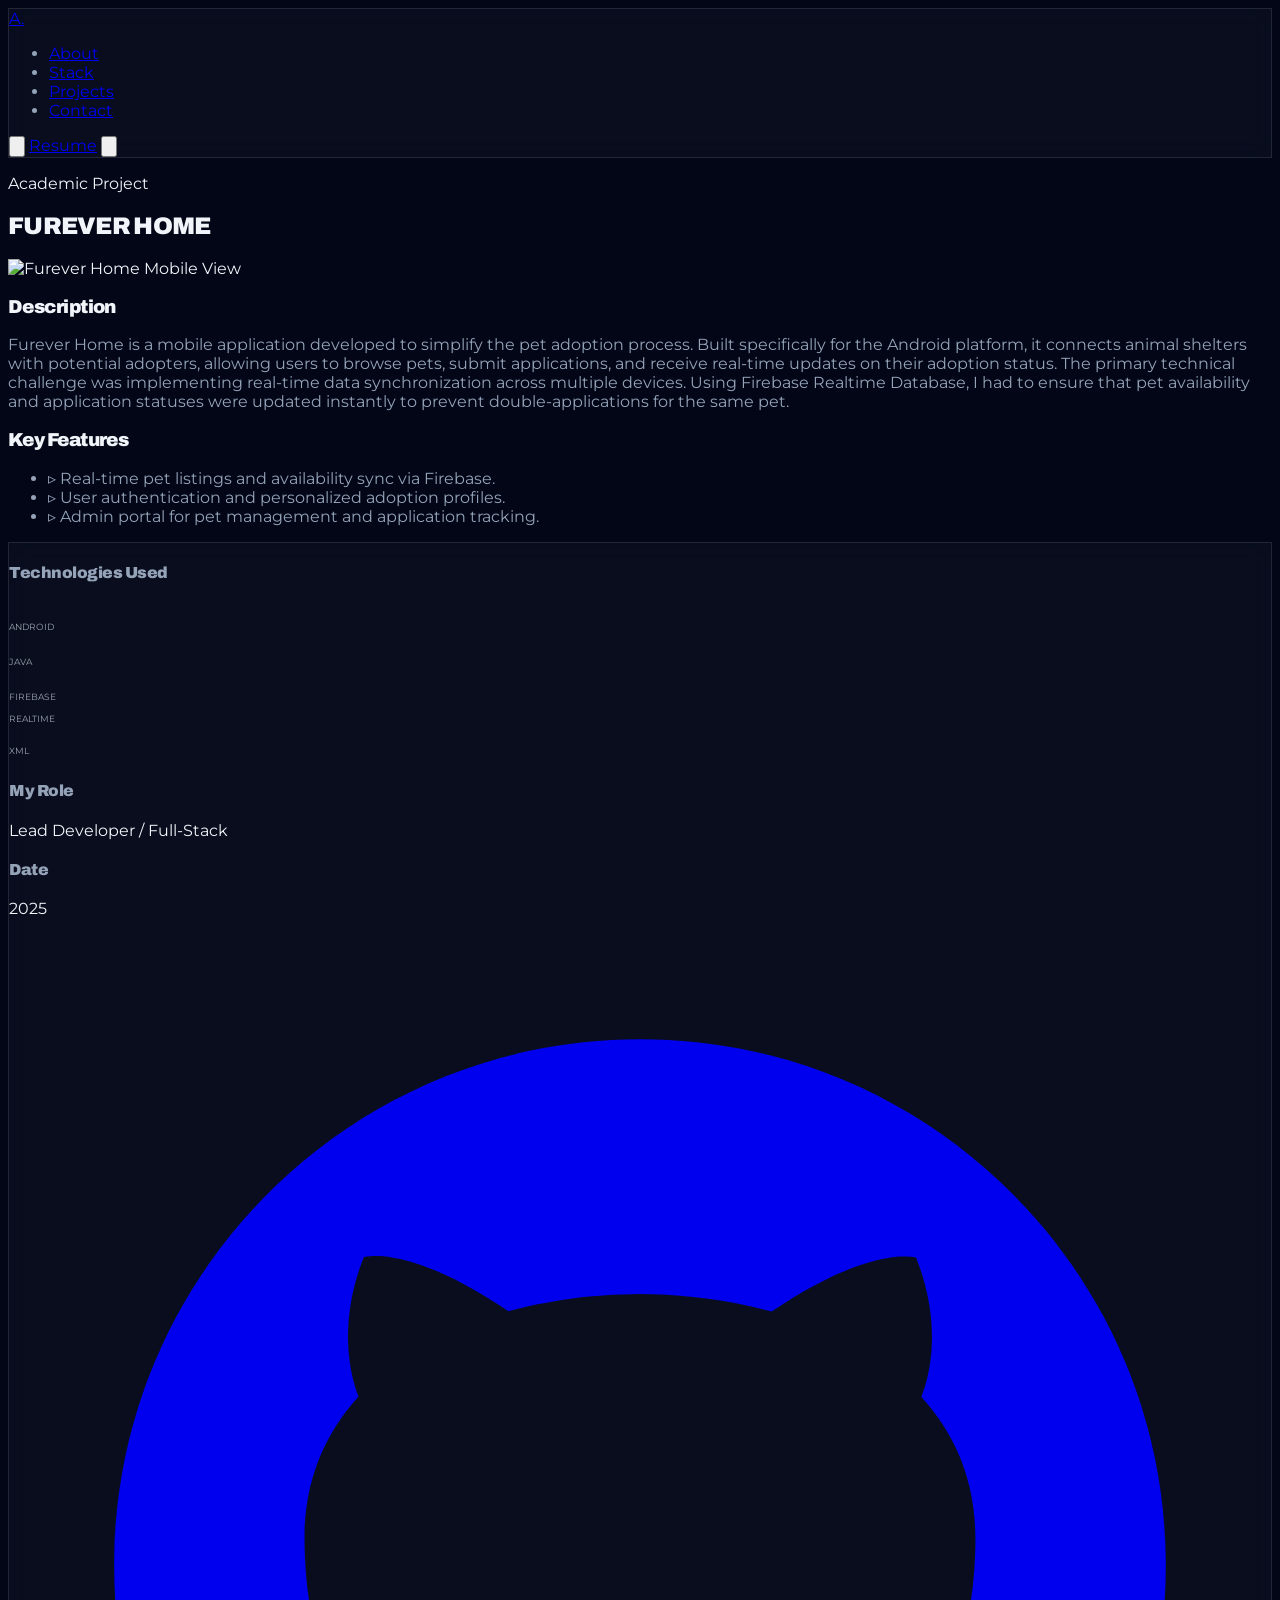
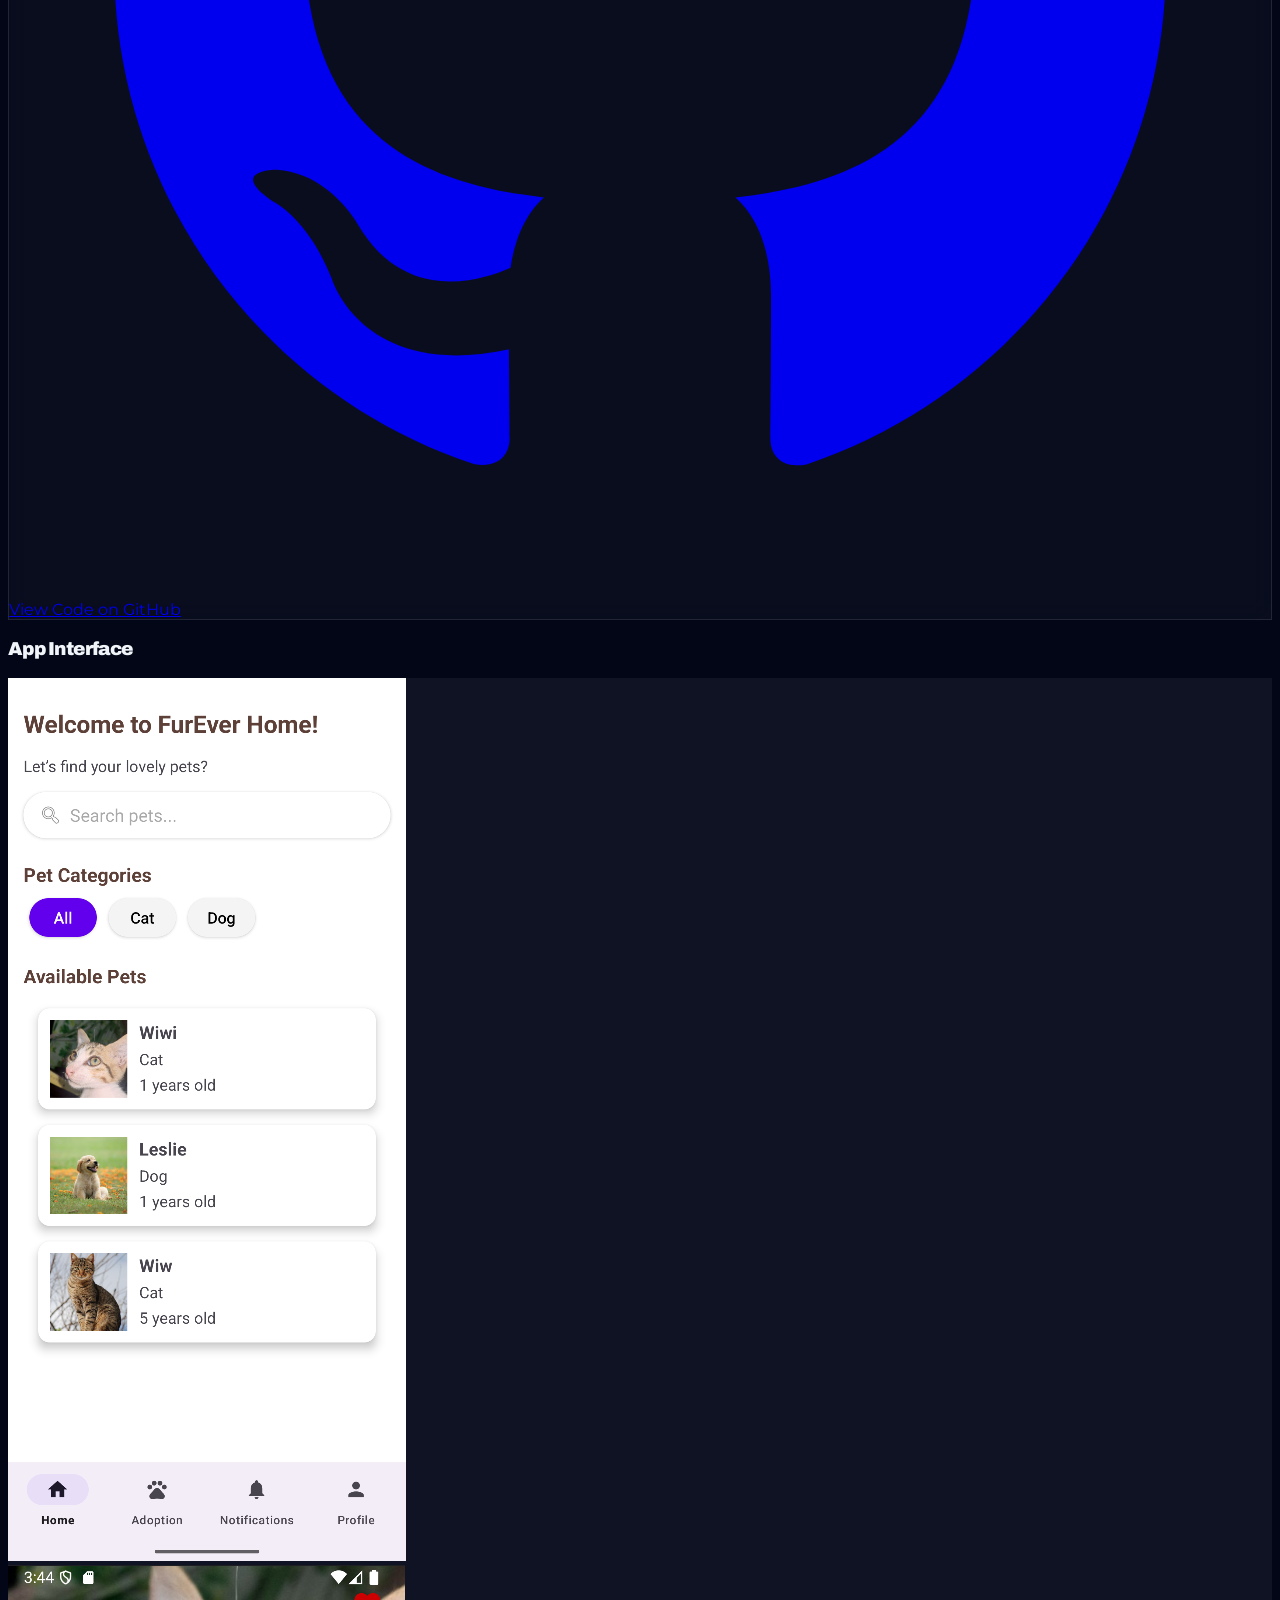
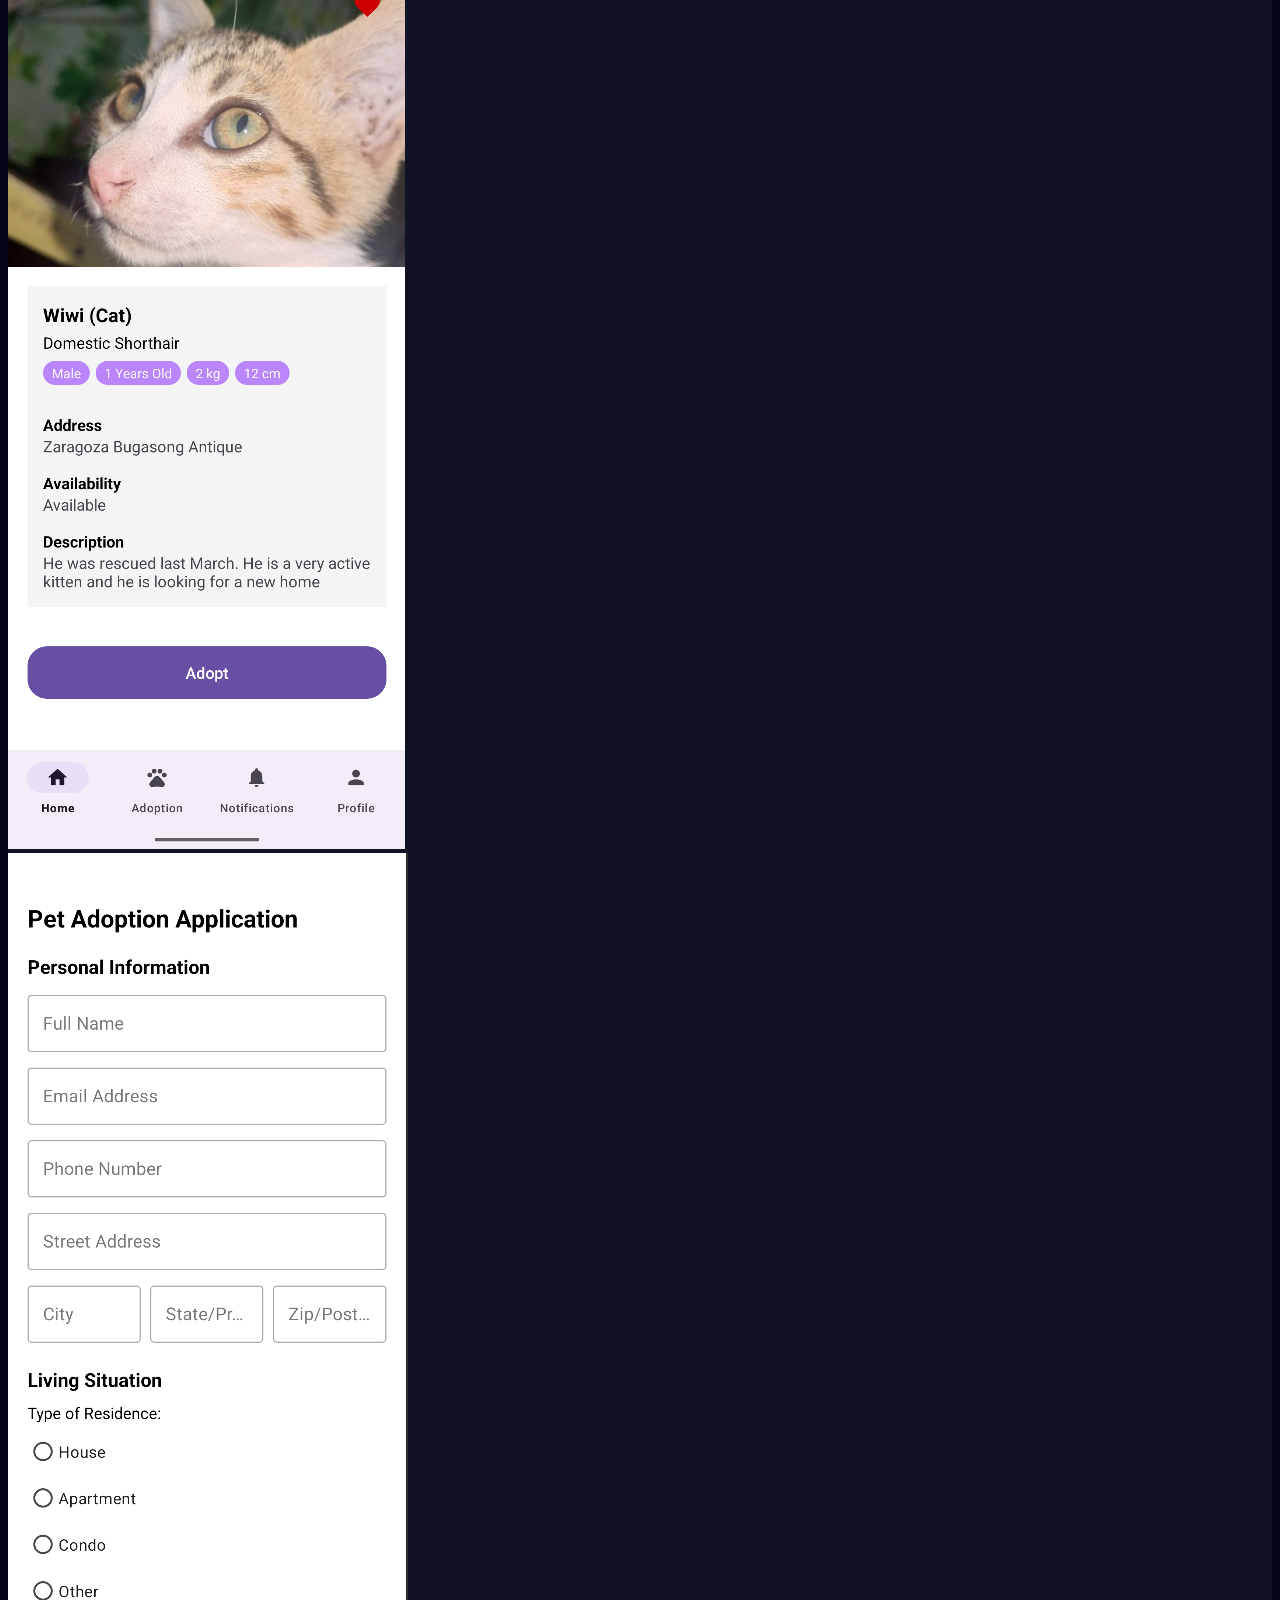
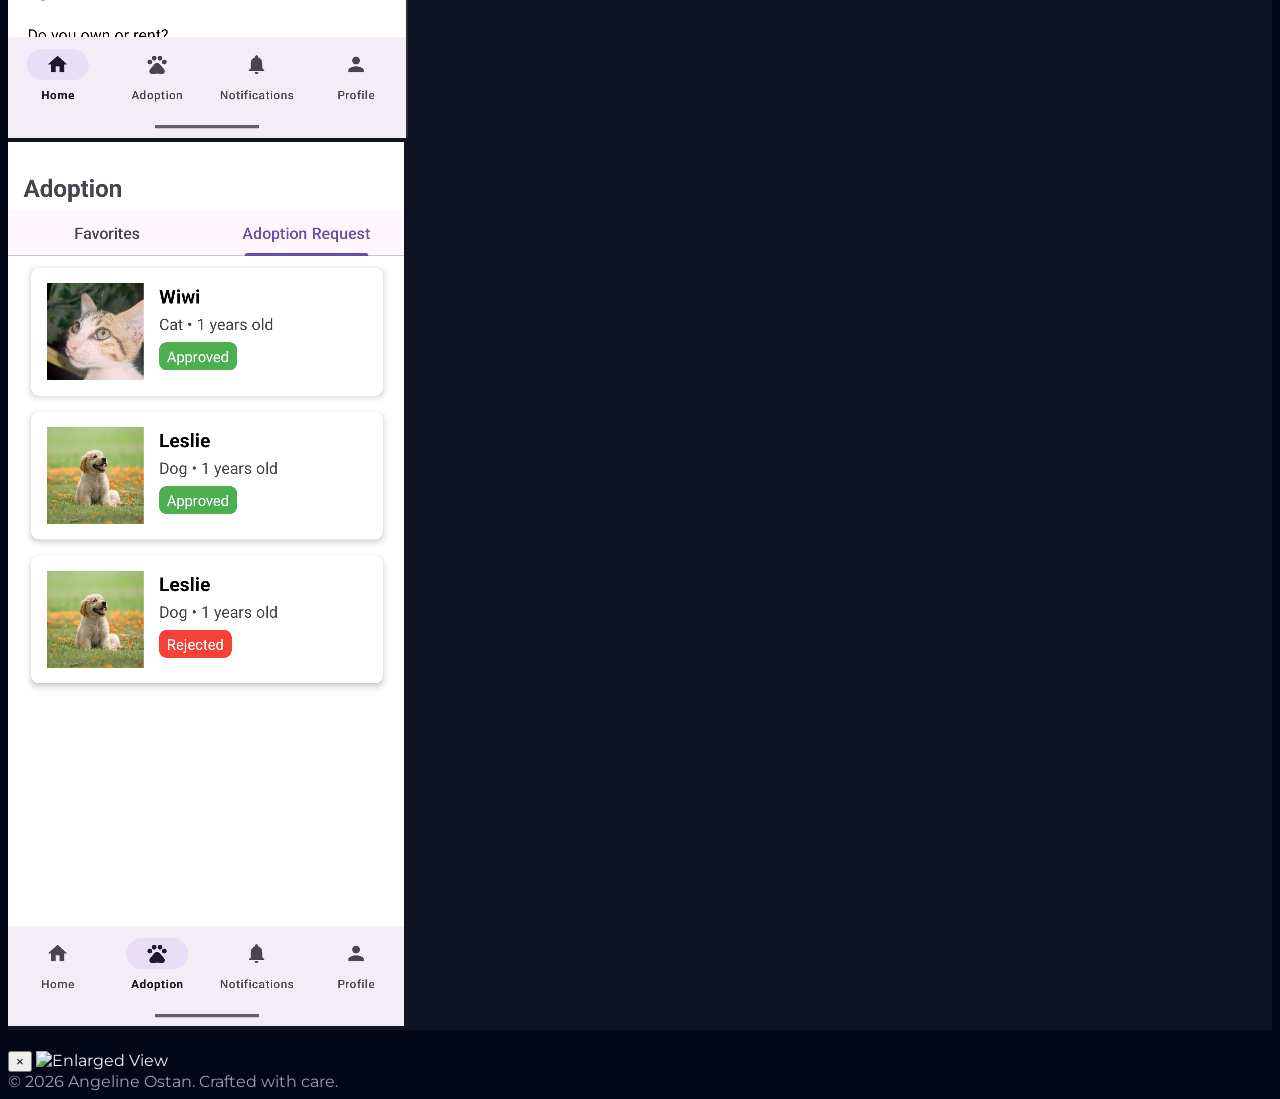
==== commit b47ff90f: "fix inconsistencies and bugs" ====
--- a/project-fureverhome.html
+++ b/project-fureverhome.html
@@ -46,7 +46,7 @@
             <ul class="hidden md:flex items-center gap-8 text-xs font-bold uppercase tracking-[0.2em] secondary-text">
                 <li><a href="index.html#about" class="hover:text-amber-500 transition">About</a></li>
                 <li><a href="index.html#tech" class="hover:text-amber-500 transition">Stack</a></li>
-                <li><a href="index.html#projects" class="hover:text-amber-500 transition">Works</a></li>
+                <li><a href="index.html#projects" class="hover:text-amber-500 transition">Projects</a></li>
                 <li><a href="index.html#contact" class="hover:text-amber-500 transition">Contact</a></li>
             </ul>
 
@@ -75,8 +75,9 @@
                 class="absolute top-[120%] left-0 w-full glass-panel rounded-3xl p-6 flex-col gap-4 md:hidden shadow-2xl">
                 <a href="index.html#about" class="text-sm font-bold uppercase tracking-widest py-2">About</a>
                 <a href="index.html#tech" class="text-sm font-bold uppercase tracking-widest py-2">Stack</a>
-                <a href="index.html#projects" class="text-sm font-bold uppercase tracking-widest py-2">Works</a>
+                <a href="index.html#projects" class="text-sm font-bold uppercase tracking-widest py-2">Projects</a>
                 <a href="index.html#contact" class="text-sm font-bold uppercase tracking-widest py-2">Contact</a>
+                <a href="Ostan_Resume.pdf" download class="bg-amber-500 text-slate-950 text-center py-2.5 rounded-full text-sm font-bold uppercase shadow-lg hover:scale-105 transition active:scale-95 sm:hidden mt-2">Resume</a>
             </div>
         </nav>
     </header>
@@ -171,7 +172,10 @@
 
                 <div class="pt-4 space-y-4">
                     <a href="https://github.com/angelineostan/FureverHome" target="_blank"
-                        class="block w-full text-center bg-amber-500 text-slate-900 py-4 rounded font-bold hover:bg-amber-400 transition">
+                        class="flex items-center justify-center bg-amber-500 text-slate-950 py-4 rounded font-bold hover:bg-amber-400 hover:scale-105 active:scale-95 transition shadow-lg shadow-amber-500/10">
+                        <svg xmlns="http://www.w3.org/2000/svg" class="h-5 w-5 mr-2" fill="currentColor" viewBox="0 0 24 24">
+                            <path fill-rule="evenodd" clip-rule="evenodd" d="M12 2C6.477 2 2 6.477 2 12c0 4.42 2.865 8.17 6.839 9.49.5.092.682-.217.682-.482 0-.237-.008-.866-.013-1.7-2.782.603-3.369-1.34-3.369-1.34-.454-1.156-1.11-1.464-1.11-1.464-.908-.62.069-.608.069-.608 1.003.07 1.531 1.03 1.531 1.03.892 1.529 2.341 1.087 2.91.831.092-.646.35-1.086.636-1.336-2.22-.253-4.555-1.11-4.555-4.943 0-1.091.39-1.984 1.029-2.683-.103-.253-.446-1.27.098-2.647 0 0 .84-.269 2.75 1.025A9.564 9.564 0 0112 6.844c.85.004 1.705.115 2.504.337 1.909-1.294 2.747-1.025 2.747-1.025.546 1.377.203 2.394.1 2.647.64.699 1.028 1.592 1.028 2.683 0 3.842-2.339 4.687-4.566 4.935.359.309.678.919.678 1.852 0 1.336-.012 2.415-.012 2.743 0 .267.18.579.688.481C19.137 20.167 22 16.418 22 12c0-5.523-4.477-10-10-10z" />
+                        </svg>
                         View Code on GitHub
                     </a>
                 </div>
--- a/css/style.css
+++ b/css/style.css
@@ -54,6 +54,7 @@
     -webkit-backdrop-filter: blur(16px);
     border: 1px solid rgba(255, 255, 255, 0.08);
 }
+
 .glass-amber {
     background: rgba(245, 158, 11, 0.06);
     backdrop-filter: blur(16px);
@@ -75,15 +76,48 @@
     align-items: center;
     justify-content: center;
     cursor: pointer;
-    border: 1px solid rgba(255,255,255,0.1);
-    background: rgba(255,255,255,0.05);
+    border: 1px solid rgba(255, 255, 255, 0.1);
+    background: rgba(255, 255, 255, 0.05);
     color: #f59e0b;
 }
+
 .theme-toggle:hover {
-    background: rgba(245,158,11,0.15);
-    border-color: rgba(245,158,11,0.3);
-}
-.theme-toggle svg { width: 20px; height: 20px; }
+    background: rgba(245, 158, 11, 0.15);
+    border-color: rgba(245, 158, 11, 0.3);
+}
+
+.theme-toggle svg {
+    width: 20px;
+    height: 20px;
+}
+
+/* ── Mobile Menu ── */
+#mobile-menu {
+    display: none;
+    background: rgba(15, 23, 42, 0.98) !important;
+    border: 1px solid rgba(255, 255, 255, 0.1) !important;
+}
+
+#mobile-menu.active {
+    display: flex;
+}
+
+#mobile-menu a {
+    color: var(--text-main) !important;
+    transition: color 0.2s ease;
+}
+
+#mobile-menu a:hover {
+    color: var(--accent) !important;
+}
+
+#mobile-menu a[download] {
+    color: #020617 !important;
+}
+
+#mobile-menu a[download]:hover {
+    color: #020617 !important;
+}
 
 /* ── Nav Shrink on Scroll ── */
 .nav-scrolled {
@@ -113,20 +147,23 @@
     background-size: 30px 30px;
 }
 
-/* ── Mobile Menu ── */
-#mobile-menu {
-    display: none;
-}
-
-#mobile-menu.active {
-    display: flex;
-}
-
 /* ── Custom Scrollbar ── */
-::-webkit-scrollbar { width: 8px; }
-::-webkit-scrollbar-track { background: #0f172a; }
-::-webkit-scrollbar-thumb { background: #f59e0b33; border-radius: 999px; }
-::-webkit-scrollbar-thumb:hover { background: #f59e0b66; }
+::-webkit-scrollbar {
+    width: 8px;
+}
+
+::-webkit-scrollbar-track {
+    background: #0f172a;
+}
+
+::-webkit-scrollbar-thumb {
+    background: #f59e0b33;
+    border-radius: 999px;
+}
+
+::-webkit-scrollbar-thumb:hover {
+    background: #f59e0b66;
+}
 
 /* ══════════════════════════════════════════ */
 /*  MARQUEE TECH BANNER                      */
--- a/css/theme.css
+++ b/css/theme.css
@@ -12,29 +12,46 @@
 }
 
 /* Scrollbar */
-body.light::-webkit-scrollbar-track { background: #f9fafb; }
+body.light::-webkit-scrollbar-track {
+    background: #f9fafb;
+}
 
 /* Nav */
 body.light #main-nav {
-    background: rgba(255,255,255,0.85) !important;
-    border-bottom-color: rgba(0,0,0,0.06) !important;
-}
-body.light #main-nav ul { color: #6b7280; }
-body.light #main-nav a:hover { color: #d97706 !important; }
-body.light #main-nav .text-amber-500 { color: #d97706; }
+    background: rgba(255, 255, 255, 0.85) !important;
+    border-bottom-color: rgba(0, 0, 0, 0.06) !important;
+}
+
+body.light #main-nav ul {
+    color: #6b7280;
+}
+
+body.light #main-nav a:hover {
+    color: #d97706 !important;
+}
+
+body.light #main-nav .text-amber-500 {
+    color: #d97706;
+}
 
 /* Mobile menu */
-body.light #mobile-menu { background: #ffffff !important; }
-body.light #mobile-menu ul { color: #374151 !important; }
+body.light #mobile-menu {
+    background: #ffffff !important;
+}
+
+body.light #mobile-menu ul {
+    color: #374151 !important;
+}
 
 /* Theme toggle in light mode */
 body.light .theme-toggle {
-    border-color: rgba(0,0,0,0.1);
-    background: rgba(0,0,0,0.04);
+    border-color: rgba(0, 0, 0, 0.1);
+    background: rgba(0, 0, 0, 0.04);
     color: #d97706;
 }
+
 body.light .theme-toggle:hover {
-    background: rgba(245,158,11,0.1);
+    background: rgba(245, 158, 11, 0.1);
 }
 
 /* Glass cards → light glass */
@@ -42,50 +59,101 @@
     background: rgba(0, 0, 0, 0.02) !important;
     border-color: rgba(0, 0, 0, 0.08) !important;
 }
+
 body.light .glass:hover {
-    border-color: rgba(245,158,11,0.3) !important;
-}
+    border-color: rgba(245, 158, 11, 0.3) !important;
+}
+
 body.light .glass-amber {
     background: rgba(245, 158, 11, 0.04) !important;
     border-color: rgba(245, 158, 11, 0.12) !important;
 }
 
 /* Headings & Text */
-body.light h1, body.light h2, body.light h3, body.light h4 {
+body.light h1,
+body.light h2,
+body.light h3,
+body.light h4 {
     color: #1e293b;
 }
-body.light .text-white { color: #1e293b !important; }
-body.light .text-gray-300 { color: #4b5563 !important; }
-body.light .text-gray-400 { color: #6b7280 !important; }
-body.light .text-gray-500 { color: #9ca3af !important; }
-body.light .text-gray-600 { color: #4b5563 !important; }
+
+body.light .text-white {
+    color: #1e293b !important;
+}
+
+body.light .text-gray-300 {
+    color: #4b5563 !important;
+}
+
+body.light .text-gray-400 {
+    color: #6b7280 !important;
+}
+
+body.light .text-gray-500 {
+    color: #9ca3af !important;
+}
+
+body.light .text-gray-600 {
+    color: #4b5563 !important;
+}
 
 /* Section lines */
-body.light h3 .bg-white\/10 { background-color: rgba(0,0,0,0.08) !important; }
+body.light h3 .bg-white\/10 {
+    background-color: rgba(0, 0, 0, 0.08) !important;
+}
 
 /* Backgrounds */
 body.light .bg-gray-50,
-body.light .bg-slate-800 { background-color: #f9fafb !important; }
-body.light .bg-white\/5 { background: rgba(0,0,0,0.05) !important; }
+body.light .bg-slate-800 {
+    background-color: #f9fafb !important;
+}
+
+body.light .bg-white\/5 {
+    background: rgba(0, 0, 0, 0.05) !important;
+}
 
 /* Borders */
-body.light .border-white\/5 { border-color: rgba(0,0,0,0.06) !important; }
-body.light .border-gray-200 { border-color: #e5e7eb !important; }
+body.light .border-white\/5 {
+    border-color: rgba(0, 0, 0, 0.06) !important;
+}
+
+body.light .border-gray-200 {
+    border-color: #e5e7eb !important;
+}
 
 /* Amber accents stay */
-body.light .text-amber-500 { color: #d97706 !important; }
-body.light .text-amber-400 { color: #d97706 !important; }
-body.light .text-amber-600 { color: #d97706 !important; }
+body.light .text-amber-500 {
+    color: #d97706 !important;
+}
+
+body.light .text-amber-400 {
+    color: #d97706 !important;
+}
+
+body.light .text-amber-600 {
+    color: #d97706 !important;
+}
 
 /* CTA buttons */
-body.light a.border-amber-500 { color: #d97706; }
-body.light a.border-amber-500:hover { background-color: #f59e0b; color: #ffffff !important; }
+body.light a.border-amber-500 {
+    color: #d97706;
+}
+
+body.light a.border-amber-500:hover {
+    background-color: #f59e0b;
+    color: #ffffff !important;
+}
 
 /* GitHub / dark buttons */
-body.light .bg-gray-900 { background-color: #1e293b !important; }
+body.light .bg-gray-900 {
+    background-color: #1e293b !important;
+}
 
 /* Footer */
-body.light footer { border-top-color: rgba(0,0,0,0.06) !important; color: #9ca3af !important; }
+body.light footer {
+    border-top-color: rgba(0, 0, 0, 0.06) !important;
+    color: #9ca3af !important;
+}
 
 /* ══════════════════════════════════════════ */
 /*         DARK MODE OVERRIDES               */
@@ -97,10 +165,12 @@
     filter: brightness(0) invert(1) !important;
     opacity: 0.8;
 }
+
 body:not(.light) .group:hover .tech-icon {
     filter: brightness(0) invert(1) !important;
     opacity: 1;
 }
+
 body:not(.light) .group:hover .tech-label {
     color: #d1d5db !important;
 }
@@ -109,28 +179,32 @@
 body:not(.light) .project-row:hover {
     background-color: rgba(245, 158, 11, 0.06) !important;
 }
+
 body.light .project-row:hover {
     background-color: rgba(245, 158, 11, 0.04);
 }
 
 /* Image containers in dark mode */
 body:not(.light) .bg-gray-100 {
-    background-color: rgba(255,255,255,0.05) !important;
-}
+    background-color: rgba(255, 255, 255, 0.05) !important;
+}
+
 body:not(.light) .border-gray-200 {
-    border-color: rgba(255,255,255,0.1) !important;
-}
+    border-color: rgba(255, 255, 255, 0.1) !important;
+}
+
 body:not(.light) .border-gray-100 {
-    border-color: rgba(255,255,255,0.05) !important;
-}
+    border-color: rgba(255, 255, 255, 0.05) !important;
+}
+
 body:not(.light) .border-gray-50 {
-    border-color: rgba(255,255,255,0.04) !important;
+    border-color: rgba(255, 255, 255, 0.04) !important;
 }
 
 /* Gallery prev button in dark */
 body:not(.light) #btnPrev {
-    background-color: rgba(15,23,42,0.9) !important;
-    border-color: rgba(255,255,255,0.1) !important;
+    background-color: rgba(15, 23, 42, 0.9) !important;
+    border-color: rgba(255, 255, 255, 0.1) !important;
     color: #f59e0b !important;
 }
 
@@ -139,9 +213,11 @@
     color: inherit;
     transform: translateY(-3px);
 }
+
 body.light .contact-icon-link:hover {
     color: white !important;
 }
+
 body.light .contact-icon-link[href^="mailto"]:hover {
     color: #0f172a !important;
-}
+}
--- a/css/animations.css
+++ b/css/animations.css
@@ -114,6 +114,7 @@
     0% {
         transform: translateX(0);
     }
+
     100% {
         transform: translateX(-50%);
     }
@@ -123,6 +124,7 @@
     0% {
         transform: translateX(-50%);
     }
+
     100% {
         transform: translateX(0);
     }
@@ -134,4 +136,4 @@
 
 .marquee-right {
     animation: marquee-scroll-right 30s linear infinite;
-}
+}
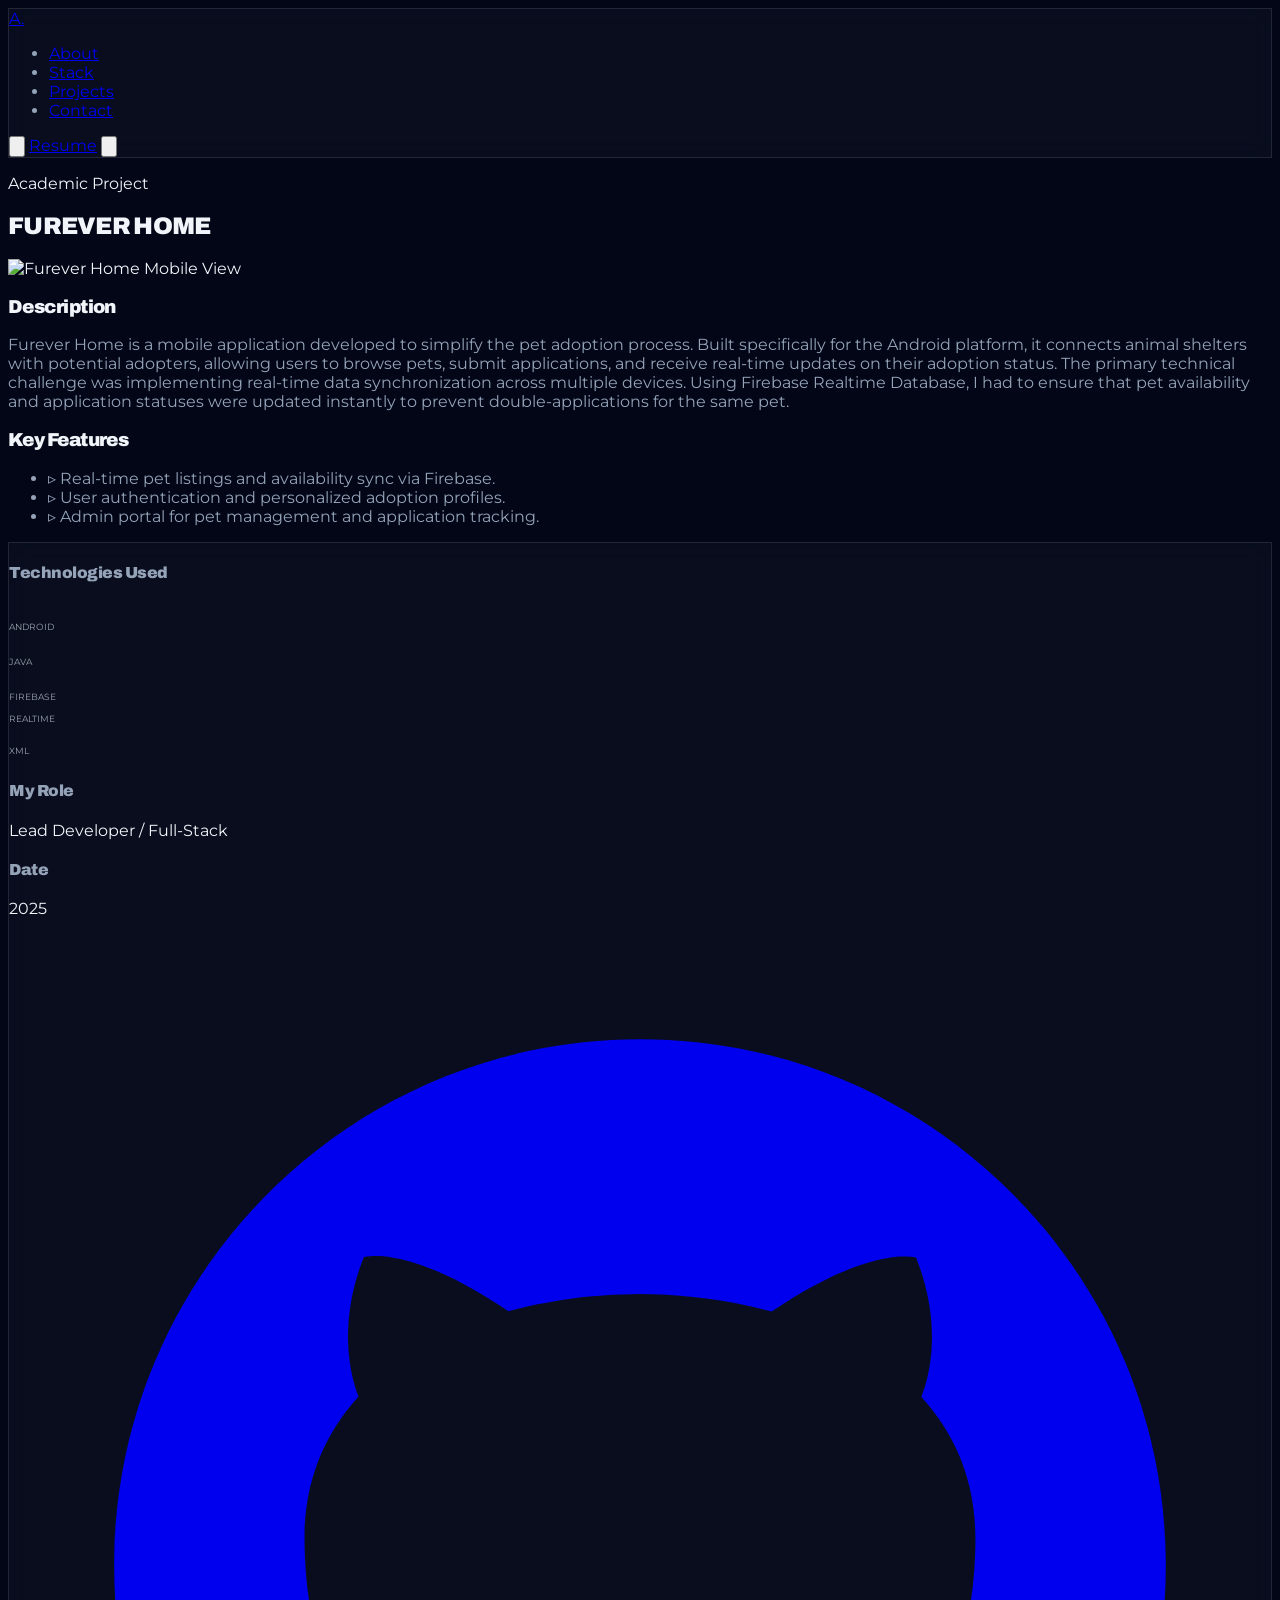
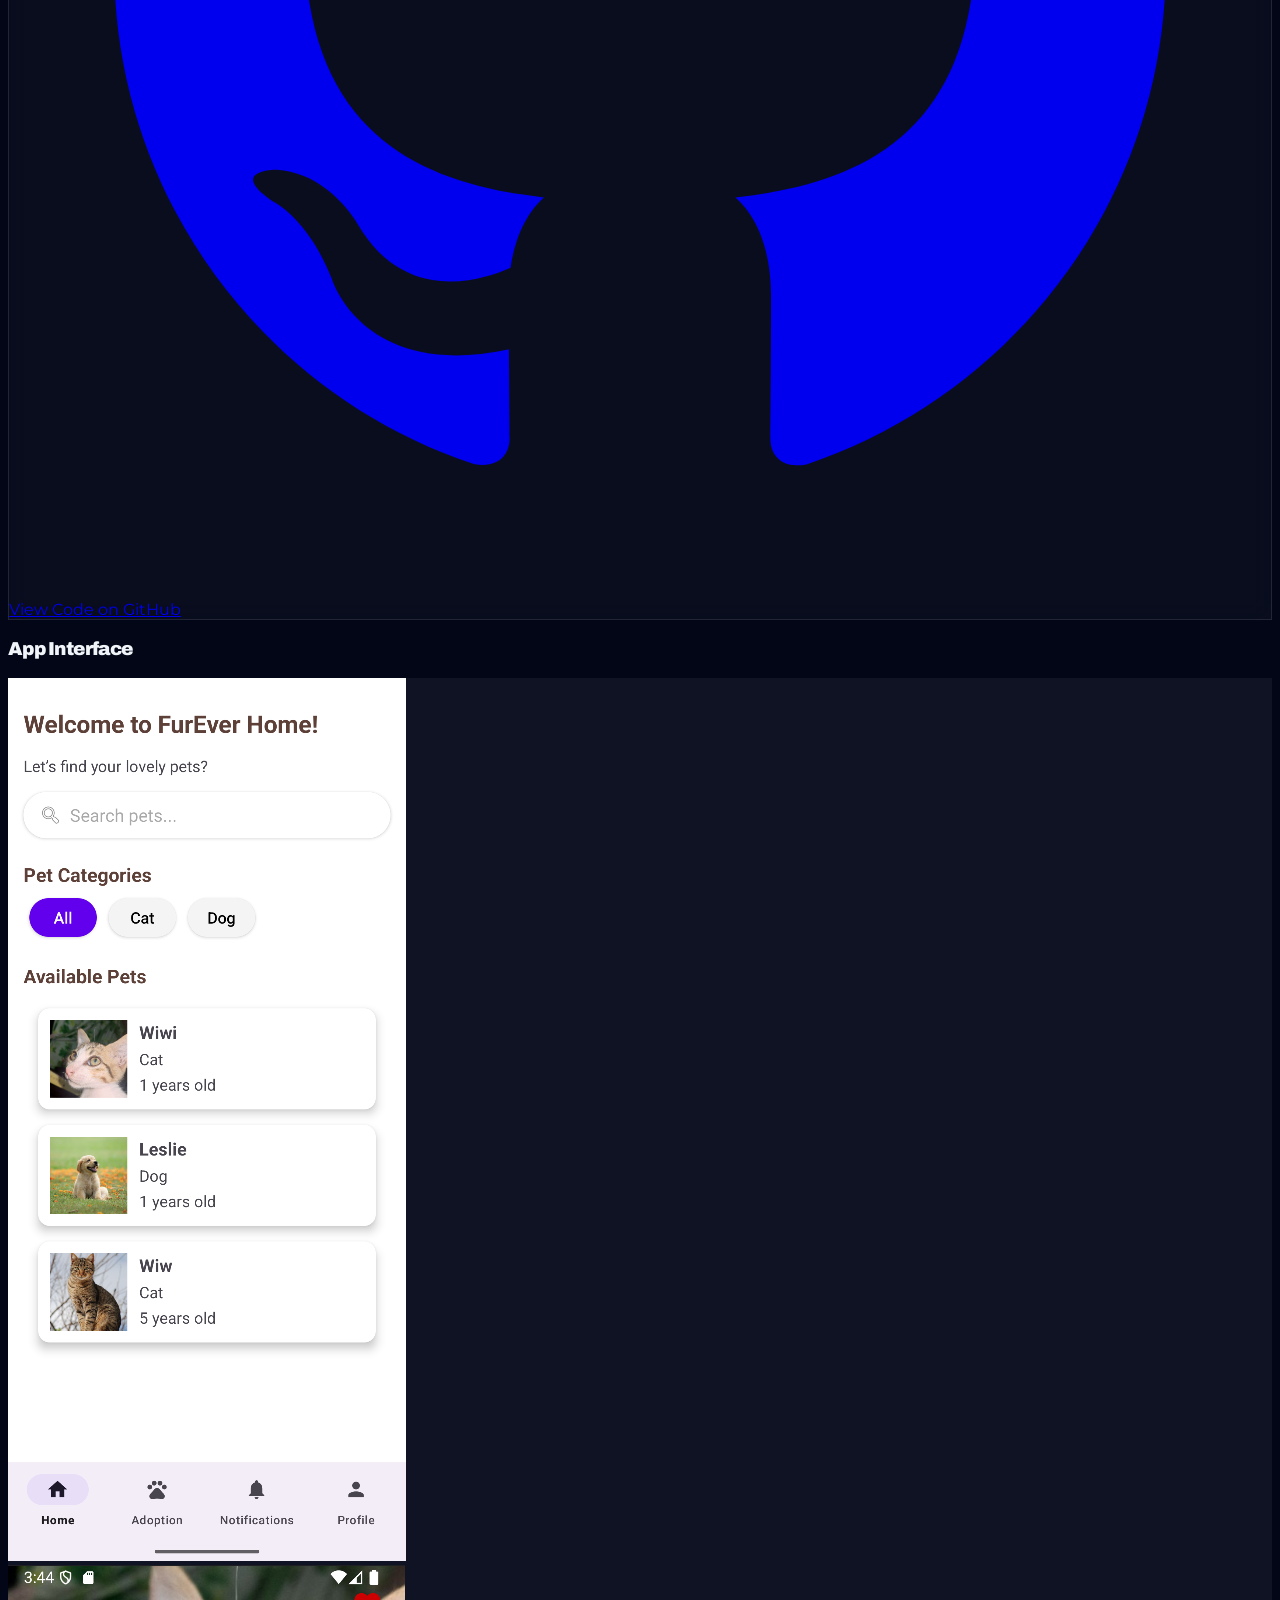
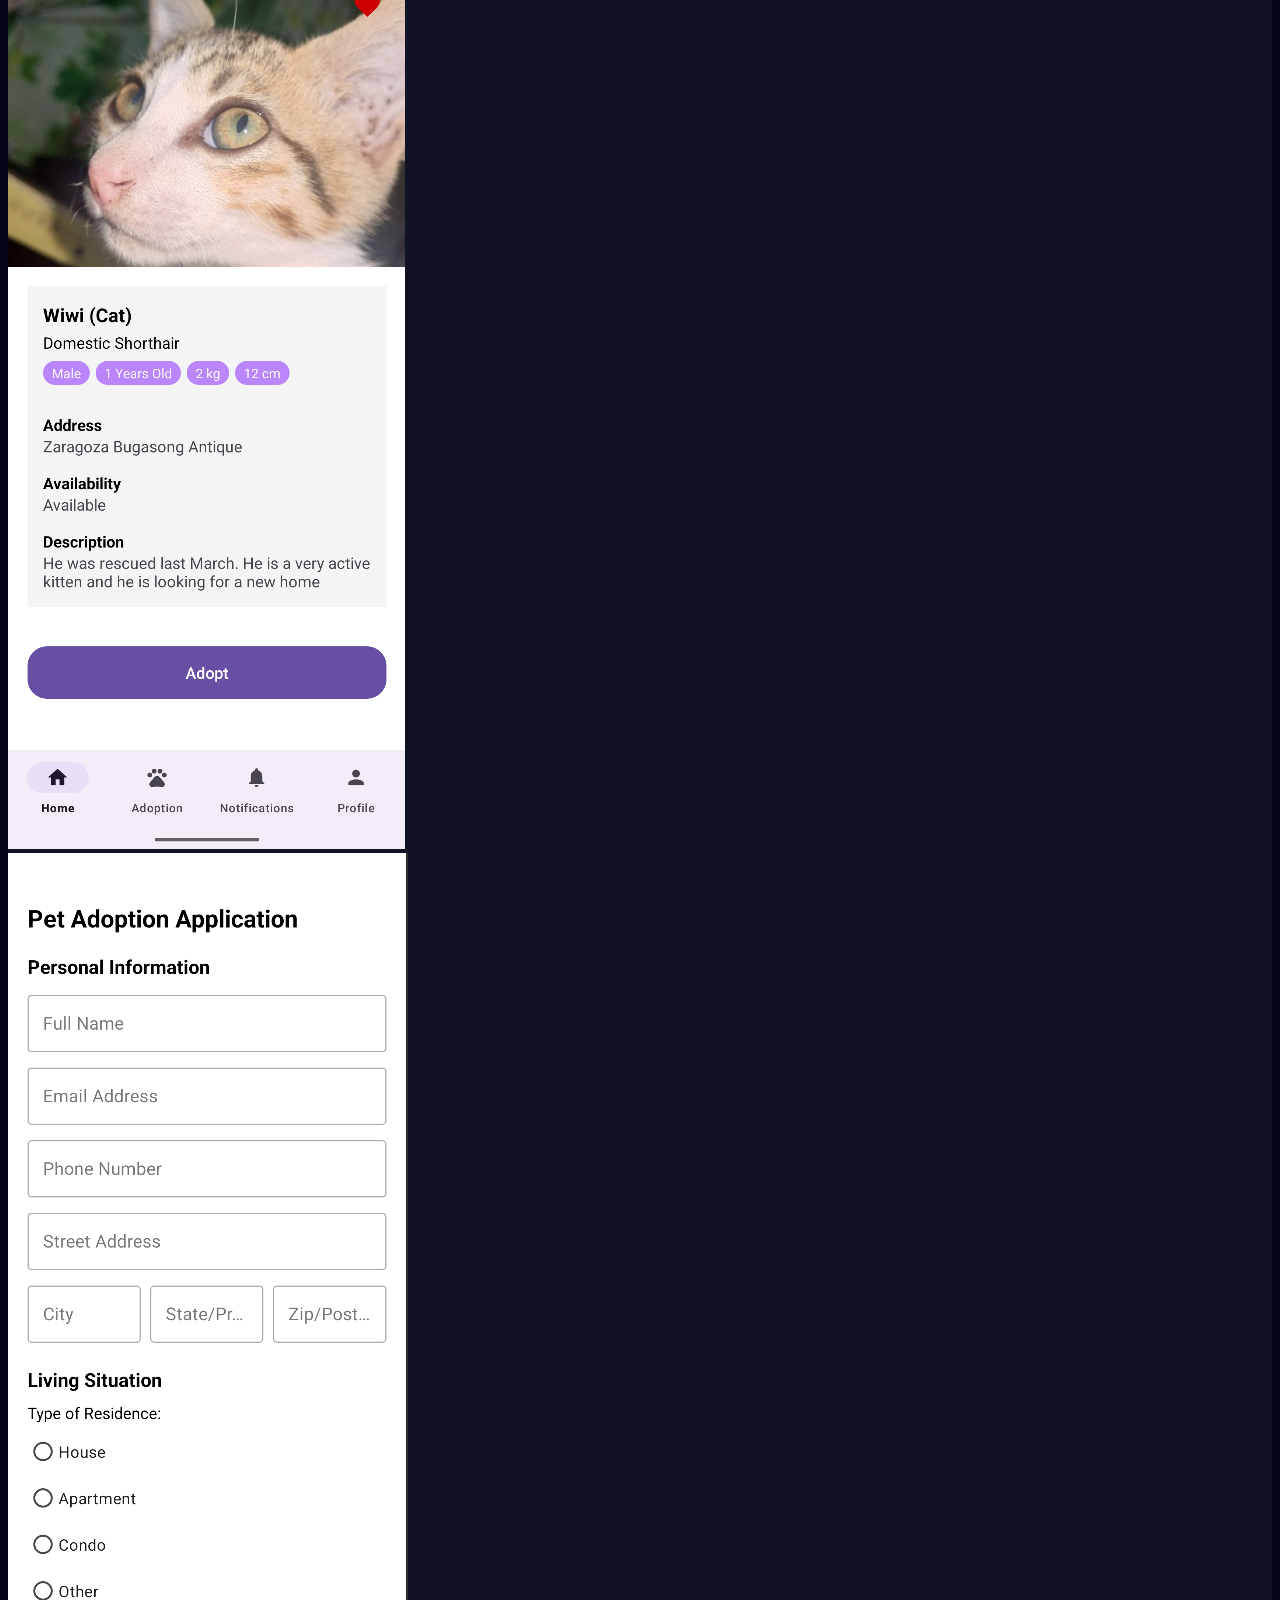
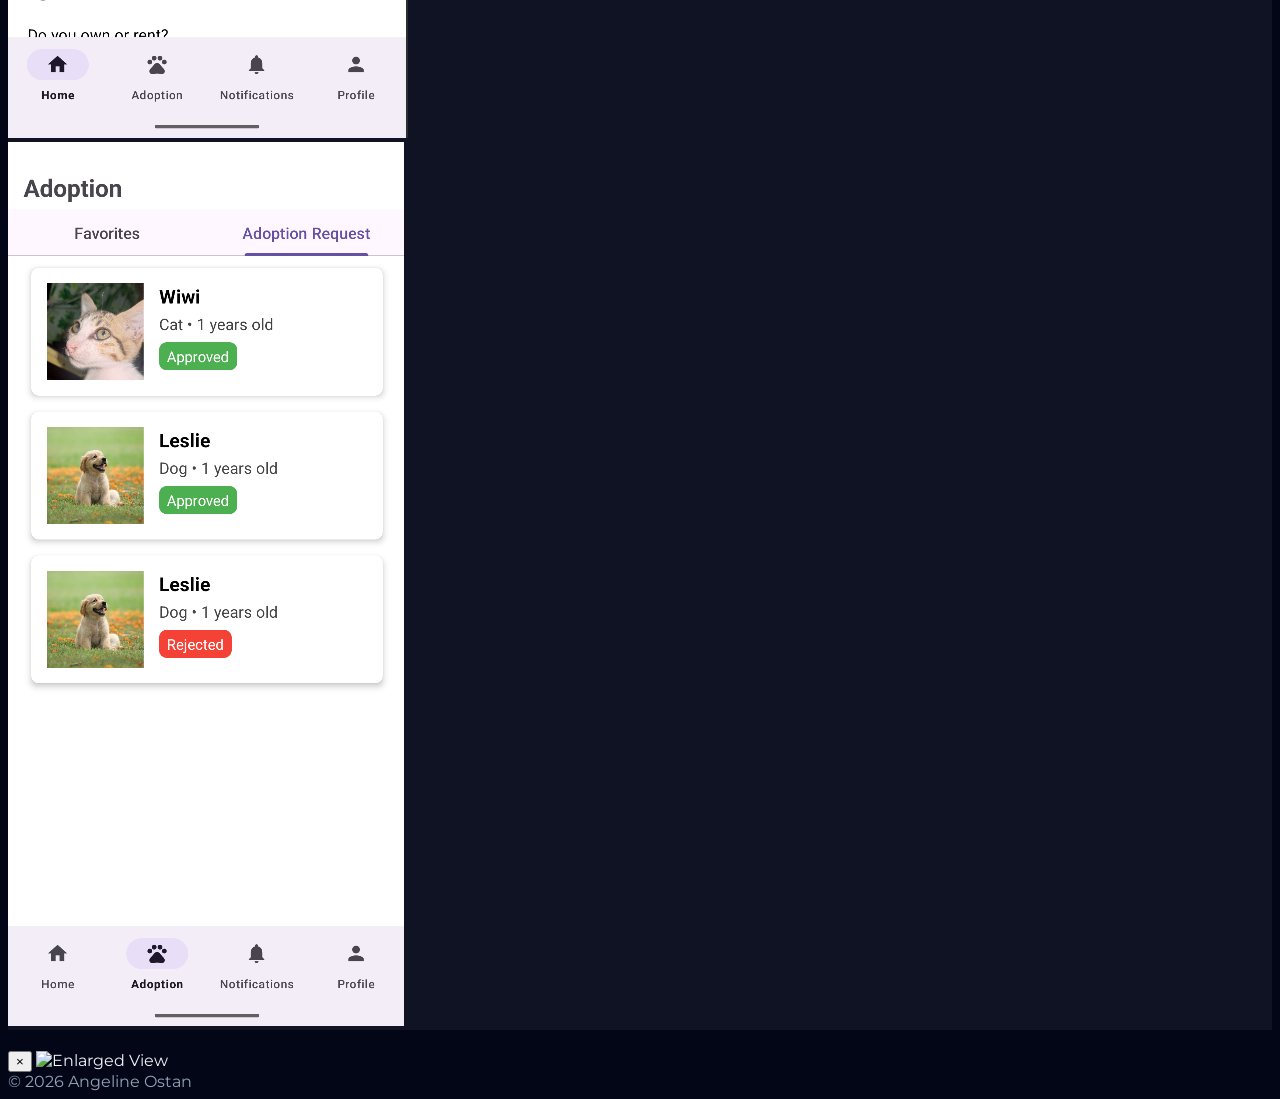
==== commit 40a34c6b: "footer changes" ====
--- a/project-fureverhome.html
+++ b/project-fureverhome.html
@@ -77,7 +77,8 @@
                 <a href="index.html#tech" class="text-sm font-bold uppercase tracking-widest py-2">Stack</a>
                 <a href="index.html#projects" class="text-sm font-bold uppercase tracking-widest py-2">Projects</a>
                 <a href="index.html#contact" class="text-sm font-bold uppercase tracking-widest py-2">Contact</a>
-                <a href="Ostan_Resume.pdf" download class="bg-amber-500 text-slate-950 text-center py-2.5 rounded-full text-sm font-bold uppercase shadow-lg hover:scale-105 transition active:scale-95 sm:hidden mt-2">Resume</a>
+                <a href="Ostan_Resume.pdf" download
+                    class="bg-amber-500 text-slate-950 text-center py-2.5 rounded-full text-sm font-bold uppercase shadow-lg hover:scale-105 transition active:scale-95 sm:hidden mt-2">Resume</a>
             </div>
         </nav>
     </header>
@@ -173,8 +174,10 @@
                 <div class="pt-4 space-y-4">
                     <a href="https://github.com/angelineostan/FureverHome" target="_blank"
                         class="flex items-center justify-center bg-amber-500 text-slate-950 py-4 rounded font-bold hover:bg-amber-400 hover:scale-105 active:scale-95 transition shadow-lg shadow-amber-500/10">
-                        <svg xmlns="http://www.w3.org/2000/svg" class="h-5 w-5 mr-2" fill="currentColor" viewBox="0 0 24 24">
-                            <path fill-rule="evenodd" clip-rule="evenodd" d="M12 2C6.477 2 2 6.477 2 12c0 4.42 2.865 8.17 6.839 9.49.5.092.682-.217.682-.482 0-.237-.008-.866-.013-1.7-2.782.603-3.369-1.34-3.369-1.34-.454-1.156-1.11-1.464-1.11-1.464-.908-.62.069-.608.069-.608 1.003.07 1.531 1.03 1.531 1.03.892 1.529 2.341 1.087 2.91.831.092-.646.35-1.086.636-1.336-2.22-.253-4.555-1.11-4.555-4.943 0-1.091.39-1.984 1.029-2.683-.103-.253-.446-1.27.098-2.647 0 0 .84-.269 2.75 1.025A9.564 9.564 0 0112 6.844c.85.004 1.705.115 2.504.337 1.909-1.294 2.747-1.025 2.747-1.025.546 1.377.203 2.394.1 2.647.64.699 1.028 1.592 1.028 2.683 0 3.842-2.339 4.687-4.566 4.935.359.309.678.919.678 1.852 0 1.336-.012 2.415-.012 2.743 0 .267.18.579.688.481C19.137 20.167 22 16.418 22 12c0-5.523-4.477-10-10-10z" />
+                        <svg xmlns="http://www.w3.org/2000/svg" class="h-5 w-5 mr-2" fill="currentColor"
+                            viewBox="0 0 24 24">
+                            <path fill-rule="evenodd" clip-rule="evenodd"
+                                d="M12 2C6.477 2 2 6.477 2 12c0 4.42 2.865 8.17 6.839 9.49.5.092.682-.217.682-.482 0-.237-.008-.866-.013-1.7-2.782.603-3.369-1.34-3.369-1.34-.454-1.156-1.11-1.464-1.11-1.464-.908-.62.069-.608.069-.608 1.003.07 1.531 1.03 1.531 1.03.892 1.529 2.341 1.087 2.91.831.092-.646.35-1.086.636-1.336-2.22-.253-4.555-1.11-4.555-4.943 0-1.091.39-1.984 1.029-2.683-.103-.253-.446-1.27.098-2.647 0 0 .84-.269 2.75 1.025A9.564 9.564 0 0112 6.844c.85.004 1.705.115 2.504.337 1.909-1.294 2.747-1.025 2.747-1.025.546 1.377.203 2.394.1 2.647.64.699 1.028 1.592 1.028 2.683 0 3.842-2.339 4.687-4.566 4.935.359.309.678.919.678 1.852 0 1.336-.012 2.415-.012 2.743 0 .267.18.579.688.481C19.137 20.167 22 16.418 22 12c0-5.523-4.477-10-10-10z" />
                         </svg>
                         View Code on GitHub
                     </a>
@@ -246,7 +249,7 @@
 
     <footer
         class="py-12 border-t border-white/5 text-center text-xs font-bold uppercase tracking-[0.4em] secondary-text">
-        &copy; 2026 Angeline Ostan. Crafted with care.
+        &copy; 2026 Angeline Ostan
     </footer>
 
     <!-- Updated Script -->
--- a/css/style.css
+++ b/css/style.css
@@ -100,6 +100,17 @@
 
 #mobile-menu.active {
     display: flex;
+}
+
+/* Blur & Dim Background when Mobile Menu is Active */
+body:has(#mobile-menu.active) main,
+body:has(#mobile-menu.active) footer {
+    filter: blur(10px) brightness(0.6);
+    pointer-events: none;
+}
+
+main, footer {
+    transition: filter 0.4s cubic-bezier(0.16, 1, 0.3, 1);
 }
 
 #mobile-menu a {
